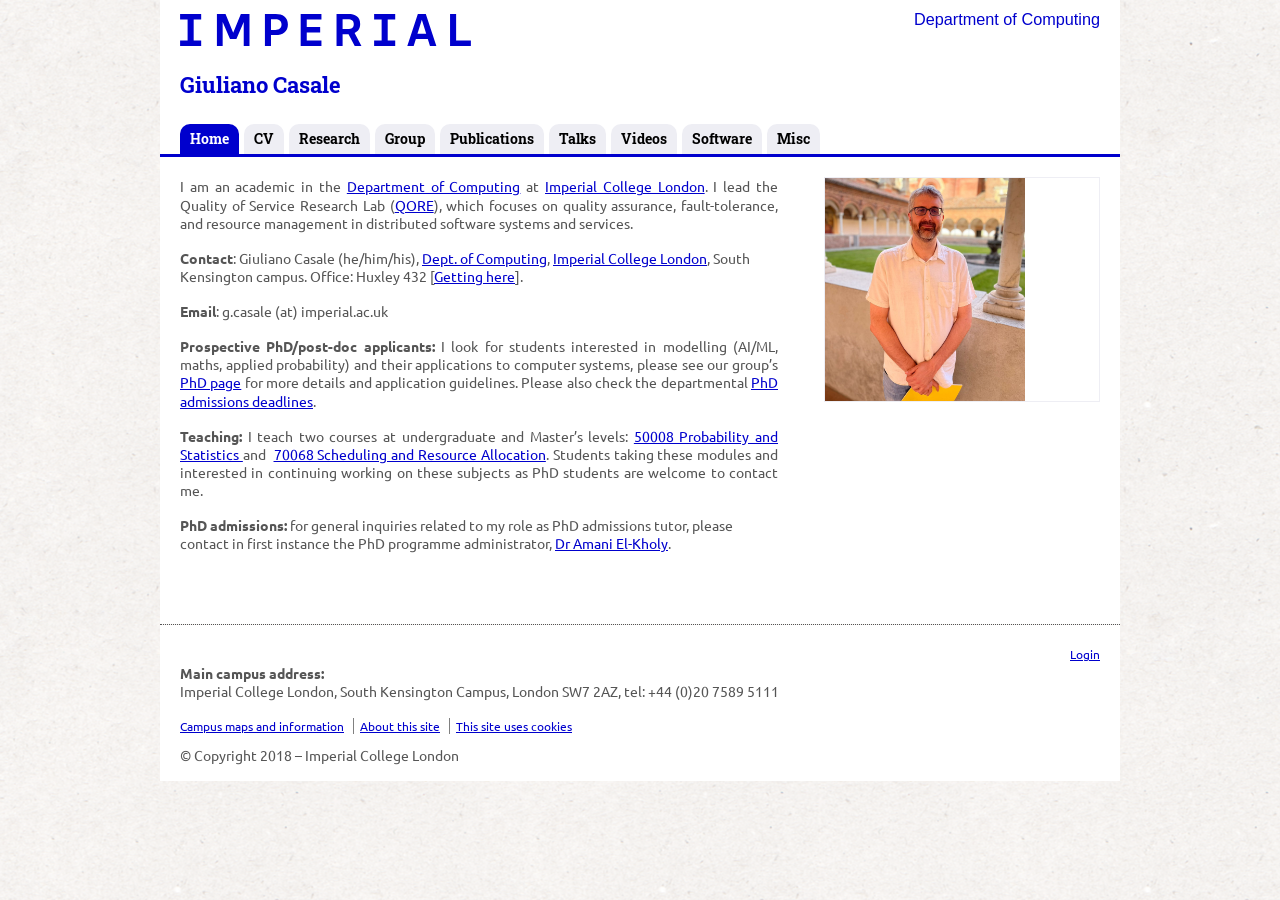
==== index.html @ da38966c "docs: match theme font on PFQN page, unlink from homepage" ====
<!--[if HTML5]><![endif]-->
<!doctype html>
<!--[if lt IE 7]><html lang="en-US" class="no-js lt-ie9 lt-ie8 lt-ie7"> <![endif]-->
<!--[if (IE 7)&!(IEMobile)]><html lang="en-US" class="no-js lt-ie9 lt-ie8"><![endif]-->
<!--[if (IE 8)&!(IEMobile)]><html lang="en-US" class="no-js lt-ie9"><![endif]-->
<!--[if gt IE 8]><!--> <html lang="en-US" class="no-js"><!--<![endif]-->
	<head>
		<meta charset="utf-8">
		<!-- Google Chrome Frame for IE -->
		<!--[if !HTML5]>
		<meta http-equiv="X-UA-Compatible" content="IE=edge,chrome=1">
		<![endif]-->
		<title>Giuliano Casale | </title>
		<!-- mobile meta (hooray!) -->
		<meta name="HandheldFriendly" content="True">
		<meta name="MobileOptimized" content="320">
		<meta name="viewport" content="width=device-width, initial-scale=1.0"/>

		<!-- icons & favicons (for more: http://www.jonathantneal.com/blog/understand-the-favicon/) -->
		<link rel="apple-touch-icon" href="wp-content/themes/ic-doc-default/library/images/apple-icon-touch.png">
		<link rel="icon" href="wp-content/themes/ic-doc-default/favicon.png">
		<!--[if IE]>
			<link rel="shortcut icon" href="wp-content/themes/ic-doc-default/favicon.ico">
		<![endif]-->
		<!-- or, set /favicon.ico for IE10 win -->
		<meta name="msapplication-TileColor" content="#f01d4f">
		<meta name="msapplication-TileImage" content="wp-content/themes/ic-doc-default/library/images/win8-tile-icon.png">

		<!-- 04-DEC-2013 - ldk - changed http reference to https to remove insecure content warning for https sites -->
		<link href='https://fonts.googleapis.com/css?family=Ubuntu:400,700%7cRoboto+Slab:400,700' rel='stylesheet' type='text/css'>
		<!-- wordpress head functions -->
		<meta name='robots' content='max-image-preview:large' />
	<style>img:is([sizes="auto" i], [sizes^="auto," i]) { contain-intrinsic-size: 3000px 1500px }</style>
	<script type="text/javascript">
/* <![CDATA[ */
window._wpemojiSettings = {"baseUrl":"https:\/\/s.w.org\/images\/core\/emoji\/16.0.1\/72x72\/","ext":".png","svgUrl":"https:\/\/s.w.org\/images\/core\/emoji\/16.0.1\/svg\/","svgExt":".svg","source":{"concatemoji":"https:\/\/wp.doc.ic.ac.uk\/gcasale\/wp-includes\/js\/wp-emoji-release.min.js"}};
/*! This file is auto-generated */
!function(s,n){var o,i,e;function c(e){try{var t={supportTests:e,timestamp:(new Date).valueOf()};sessionStorage.setItem(o,JSON.stringify(t))}catch(e){}}function p(e,t,n){e.clearRect(0,0,e.canvas.width,e.canvas.height),e.fillText(t,0,0);var t=new Uint32Array(e.getImageData(0,0,e.canvas.width,e.canvas.height).data),a=(e.clearRect(0,0,e.canvas.width,e.canvas.height),e.fillText(n,0,0),new Uint32Array(e.getImageData(0,0,e.canvas.width,e.canvas.height).data));return t.every(function(e,t){return e===a[t]})}function u(e,t){e.clearRect(0,0,e.canvas.width,e.canvas.height),e.fillText(t,0,0);for(var n=e.getImageData(16,16,1,1),a=0;a<n.data.length;a++)if(0!==n.data[a])return!1;return!0}function f(e,t,n,a){switch(t){case"flag":return n(e,"\ud83c\udff3\ufe0f\u200d\u26a7\ufe0f","\ud83c\udff3\ufe0f\u200b\u26a7\ufe0f")?!1:!n(e,"\ud83c\udde8\ud83c\uddf6","\ud83c\udde8\u200b\ud83c\uddf6")&&!n(e,"\ud83c\udff4\udb40\udc67\udb40\udc62\udb40\udc65\udb40\udc6e\udb40\udc67\udb40\udc7f","\ud83c\udff4\u200b\udb40\udc67\u200b\udb40\udc62\u200b\udb40\udc65\u200b\udb40\udc6e\u200b\udb40\udc67\u200b\udb40\udc7f");case"emoji":return!a(e,"\ud83e\udedf")}return!1}function g(e,t,n,a){var r="undefined"!=typeof WorkerGlobalScope&&self instanceof WorkerGlobalScope?new OffscreenCanvas(300,150):s.createElement("canvas"),o=r.getContext("2d",{willReadFrequently:!0}),i=(o.textBaseline="top",o.font="600 32px Arial",{});return e.forEach(function(e){i[e]=t(o,e,n,a)}),i}function t(e){var t=s.createElement("script");t.src=e,t.defer=!0,s.head.appendChild(t)}"undefined"!=typeof Promise&&(o="wpEmojiSettingsSupports",i=["flag","emoji"],n.supports={everything:!0,everythingExceptFlag:!0},e=new Promise(function(e){s.addEventListener("DOMContentLoaded",e,{once:!0})}),new Promise(function(t){var n=function(){try{var e=JSON.parse(sessionStorage.getItem(o));if("object"==typeof e&&"number"==typeof e.timestamp&&(new Date).valueOf()<e.timestamp+604800&&"object"==typeof e.supportTests)return e.supportTests}catch(e){}return null}();if(!n){if("undefined"!=typeof Worker&&"undefined"!=typeof OffscreenCanvas&&"undefined"!=typeof URL&&URL.createObjectURL&&"undefined"!=typeof Blob)try{var e="postMessage("+g.toString()+"("+[JSON.stringify(i),f.toString(),p.toString(),u.toString()].join(",")+"));",a=new Blob([e],{type:"text/javascript"}),r=new Worker(URL.createObjectURL(a),{name:"wpTestEmojiSupports"});return void(r.onmessage=function(e){c(n=e.data),r.terminate(),t(n)})}catch(e){}c(n=g(i,f,p,u))}t(n)}).then(function(e){for(var t in e)n.supports[t]=e[t],n.supports.everything=n.supports.everything&&n.supports[t],"flag"!==t&&(n.supports.everythingExceptFlag=n.supports.everythingExceptFlag&&n.supports[t]);n.supports.everythingExceptFlag=n.supports.everythingExceptFlag&&!n.supports.flag,n.DOMReady=!1,n.readyCallback=function(){n.DOMReady=!0}}).then(function(){return e}).then(function(){var e;n.supports.everything||(n.readyCallback(),(e=n.source||{}).concatemoji?t(e.concatemoji):e.wpemoji&&e.twemoji&&(t(e.twemoji),t(e.wpemoji)))}))}((window,document),window._wpemojiSettings);
/* ]]> */
</script>
<link rel='stylesheet' id='grid-columns-css' href='wp-content/plugins/grid-columns/css/columns.min.css' type='text/css' media='all' />
<style id='wp-emoji-styles-inline-css' type='text/css'>

	img.wp-smiley, img.emoji {
		display: inline !important;
		border: none !important;
		box-shadow: none !important;
		height: 1em !important;
		width: 1em !important;
		margin: 0 0.07em !important;
		vertical-align: -0.1em !important;
		background: none !important;
		padding: 0 !important;
	}
</style>
<link rel='stylesheet' id='wp-block-library-css' href='wp-includes/css/dist/block-library/style.min.css' type='text/css' media='all' />
<style id='classic-theme-styles-inline-css' type='text/css'>
/*! This file is auto-generated */
.wp-block-button__link{color:#fff;background-color:#32373c;border-radius:9999px;box-shadow:none;text-decoration:none;padding:calc(.667em + 2px) calc(1.333em + 2px);font-size:1.125em}.wp-block-file__button{background:#32373c;color:#fff;text-decoration:none}
</style>
<style id='global-styles-inline-css' type='text/css'>
:root{--wp--preset--aspect-ratio--square: 1;--wp--preset--aspect-ratio--4-3: 4/3;--wp--preset--aspect-ratio--3-4: 3/4;--wp--preset--aspect-ratio--3-2: 3/2;--wp--preset--aspect-ratio--2-3: 2/3;--wp--preset--aspect-ratio--16-9: 16/9;--wp--preset--aspect-ratio--9-16: 9/16;--wp--preset--color--black: #000000;--wp--preset--color--cyan-bluish-gray: #abb8c3;--wp--preset--color--white: #ffffff;--wp--preset--color--pale-pink: #f78da7;--wp--preset--color--vivid-red: #cf2e2e;--wp--preset--color--luminous-vivid-orange: #ff6900;--wp--preset--color--luminous-vivid-amber: #fcb900;--wp--preset--color--light-green-cyan: #7bdcb5;--wp--preset--color--vivid-green-cyan: #00d084;--wp--preset--color--pale-cyan-blue: #8ed1fc;--wp--preset--color--vivid-cyan-blue: #0693e3;--wp--preset--color--vivid-purple: #9b51e0;--wp--preset--gradient--vivid-cyan-blue-to-vivid-purple: linear-gradient(135deg,rgba(6,147,227,1) 0%,rgb(155,81,224) 100%);--wp--preset--gradient--light-green-cyan-to-vivid-green-cyan: linear-gradient(135deg,rgb(122,220,180) 0%,rgb(0,208,130) 100%);--wp--preset--gradient--luminous-vivid-amber-to-luminous-vivid-orange: linear-gradient(135deg,rgba(252,185,0,1) 0%,rgba(255,105,0,1) 100%);--wp--preset--gradient--luminous-vivid-orange-to-vivid-red: linear-gradient(135deg,rgba(255,105,0,1) 0%,rgb(207,46,46) 100%);--wp--preset--gradient--very-light-gray-to-cyan-bluish-gray: linear-gradient(135deg,rgb(238,238,238) 0%,rgb(169,184,195) 100%);--wp--preset--gradient--cool-to-warm-spectrum: linear-gradient(135deg,rgb(74,234,220) 0%,rgb(151,120,209) 20%,rgb(207,42,186) 40%,rgb(238,44,130) 60%,rgb(251,105,98) 80%,rgb(254,248,76) 100%);--wp--preset--gradient--blush-light-purple: linear-gradient(135deg,rgb(255,206,236) 0%,rgb(152,150,240) 100%);--wp--preset--gradient--blush-bordeaux: linear-gradient(135deg,rgb(254,205,165) 0%,rgb(254,45,45) 50%,rgb(107,0,62) 100%);--wp--preset--gradient--luminous-dusk: linear-gradient(135deg,rgb(255,203,112) 0%,rgb(199,81,192) 50%,rgb(65,88,208) 100%);--wp--preset--gradient--pale-ocean: linear-gradient(135deg,rgb(255,245,203) 0%,rgb(182,227,212) 50%,rgb(51,167,181) 100%);--wp--preset--gradient--electric-grass: linear-gradient(135deg,rgb(202,248,128) 0%,rgb(113,206,126) 100%);--wp--preset--gradient--midnight: linear-gradient(135deg,rgb(2,3,129) 0%,rgb(40,116,252) 100%);--wp--preset--font-size--small: 13px;--wp--preset--font-size--medium: 20px;--wp--preset--font-size--large: 36px;--wp--preset--font-size--x-large: 42px;--wp--preset--spacing--20: 0.44rem;--wp--preset--spacing--30: 0.67rem;--wp--preset--spacing--40: 1rem;--wp--preset--spacing--50: 1.5rem;--wp--preset--spacing--60: 2.25rem;--wp--preset--spacing--70: 3.38rem;--wp--preset--spacing--80: 5.06rem;--wp--preset--shadow--natural: 6px 6px 9px rgba(0, 0, 0, 0.2);--wp--preset--shadow--deep: 12px 12px 50px rgba(0, 0, 0, 0.4);--wp--preset--shadow--sharp: 6px 6px 0px rgba(0, 0, 0, 0.2);--wp--preset--shadow--outlined: 6px 6px 0px -3px rgba(255, 255, 255, 1), 6px 6px rgba(0, 0, 0, 1);--wp--preset--shadow--crisp: 6px 6px 0px rgba(0, 0, 0, 1);}:where(.is-layout-flex){gap: 0.5em;}:where(.is-layout-grid){gap: 0.5em;}body .is-layout-flex{display: flex;}.is-layout-flex{flex-wrap: wrap;align-items: center;}.is-layout-flex > :is(*, div){margin: 0;}body .is-layout-grid{display: grid;}.is-layout-grid > :is(*, div){margin: 0;}:where(.wp-block-columns.is-layout-flex){gap: 2em;}:where(.wp-block-columns.is-layout-grid){gap: 2em;}:where(.wp-block-post-template.is-layout-flex){gap: 1.25em;}:where(.wp-block-post-template.is-layout-grid){gap: 1.25em;}.has-black-color{color: var(--wp--preset--color--black) !important;}.has-cyan-bluish-gray-color{color: var(--wp--preset--color--cyan-bluish-gray) !important;}.has-white-color{color: var(--wp--preset--color--white) !important;}.has-pale-pink-color{color: var(--wp--preset--color--pale-pink) !important;}.has-vivid-red-color{color: var(--wp--preset--color--vivid-red) !important;}.has-luminous-vivid-orange-color{color: var(--wp--preset--color--luminous-vivid-orange) !important;}.has-luminous-vivid-amber-color{color: var(--wp--preset--color--luminous-vivid-amber) !important;}.has-light-green-cyan-color{color: var(--wp--preset--color--light-green-cyan) !important;}.has-vivid-green-cyan-color{color: var(--wp--preset--color--vivid-green-cyan) !important;}.has-pale-cyan-blue-color{color: var(--wp--preset--color--pale-cyan-blue) !important;}.has-vivid-cyan-blue-color{color: var(--wp--preset--color--vivid-cyan-blue) !important;}.has-vivid-purple-color{color: var(--wp--preset--color--vivid-purple) !important;}.has-black-background-color{background-color: var(--wp--preset--color--black) !important;}.has-cyan-bluish-gray-background-color{background-color: var(--wp--preset--color--cyan-bluish-gray) !important;}.has-white-background-color{background-color: var(--wp--preset--color--white) !important;}.has-pale-pink-background-color{background-color: var(--wp--preset--color--pale-pink) !important;}.has-vivid-red-background-color{background-color: var(--wp--preset--color--vivid-red) !important;}.has-luminous-vivid-orange-background-color{background-color: var(--wp--preset--color--luminous-vivid-orange) !important;}.has-luminous-vivid-amber-background-color{background-color: var(--wp--preset--color--luminous-vivid-amber) !important;}.has-light-green-cyan-background-color{background-color: var(--wp--preset--color--light-green-cyan) !important;}.has-vivid-green-cyan-background-color{background-color: var(--wp--preset--color--vivid-green-cyan) !important;}.has-pale-cyan-blue-background-color{background-color: var(--wp--preset--color--pale-cyan-blue) !important;}.has-vivid-cyan-blue-background-color{background-color: var(--wp--preset--color--vivid-cyan-blue) !important;}.has-vivid-purple-background-color{background-color: var(--wp--preset--color--vivid-purple) !important;}.has-black-border-color{border-color: var(--wp--preset--color--black) !important;}.has-cyan-bluish-gray-border-color{border-color: var(--wp--preset--color--cyan-bluish-gray) !important;}.has-white-border-color{border-color: var(--wp--preset--color--white) !important;}.has-pale-pink-border-color{border-color: var(--wp--preset--color--pale-pink) !important;}.has-vivid-red-border-color{border-color: var(--wp--preset--color--vivid-red) !important;}.has-luminous-vivid-orange-border-color{border-color: var(--wp--preset--color--luminous-vivid-orange) !important;}.has-luminous-vivid-amber-border-color{border-color: var(--wp--preset--color--luminous-vivid-amber) !important;}.has-light-green-cyan-border-color{border-color: var(--wp--preset--color--light-green-cyan) !important;}.has-vivid-green-cyan-border-color{border-color: var(--wp--preset--color--vivid-green-cyan) !important;}.has-pale-cyan-blue-border-color{border-color: var(--wp--preset--color--pale-cyan-blue) !important;}.has-vivid-cyan-blue-border-color{border-color: var(--wp--preset--color--vivid-cyan-blue) !important;}.has-vivid-purple-border-color{border-color: var(--wp--preset--color--vivid-purple) !important;}.has-vivid-cyan-blue-to-vivid-purple-gradient-background{background: var(--wp--preset--gradient--vivid-cyan-blue-to-vivid-purple) !important;}.has-light-green-cyan-to-vivid-green-cyan-gradient-background{background: var(--wp--preset--gradient--light-green-cyan-to-vivid-green-cyan) !important;}.has-luminous-vivid-amber-to-luminous-vivid-orange-gradient-background{background: var(--wp--preset--gradient--luminous-vivid-amber-to-luminous-vivid-orange) !important;}.has-luminous-vivid-orange-to-vivid-red-gradient-background{background: var(--wp--preset--gradient--luminous-vivid-orange-to-vivid-red) !important;}.has-very-light-gray-to-cyan-bluish-gray-gradient-background{background: var(--wp--preset--gradient--very-light-gray-to-cyan-bluish-gray) !important;}.has-cool-to-warm-spectrum-gradient-background{background: var(--wp--preset--gradient--cool-to-warm-spectrum) !important;}.has-blush-light-purple-gradient-background{background: var(--wp--preset--gradient--blush-light-purple) !important;}.has-blush-bordeaux-gradient-background{background: var(--wp--preset--gradient--blush-bordeaux) !important;}.has-luminous-dusk-gradient-background{background: var(--wp--preset--gradient--luminous-dusk) !important;}.has-pale-ocean-gradient-background{background: var(--wp--preset--gradient--pale-ocean) !important;}.has-electric-grass-gradient-background{background: var(--wp--preset--gradient--electric-grass) !important;}.has-midnight-gradient-background{background: var(--wp--preset--gradient--midnight) !important;}.has-small-font-size{font-size: var(--wp--preset--font-size--small) !important;}.has-medium-font-size{font-size: var(--wp--preset--font-size--medium) !important;}.has-large-font-size{font-size: var(--wp--preset--font-size--large) !important;}.has-x-large-font-size{font-size: var(--wp--preset--font-size--x-large) !important;}
:where(.wp-block-post-template.is-layout-flex){gap: 1.25em;}:where(.wp-block-post-template.is-layout-grid){gap: 1.25em;}
:where(.wp-block-columns.is-layout-flex){gap: 2em;}:where(.wp-block-columns.is-layout-grid){gap: 2em;}
:root :where(.wp-block-pullquote){font-size: 1.5em;line-height: 1.6;}
</style>
<link rel='stylesheet' id='tablepress-default-css' href='wp-content/plugins/tablepress/css/build/default.css' type='text/css' media='all' />
<link rel='stylesheet' id='bones-normalize-css' href='wp-content/themes/ic-doc-default/library/css/normalize.css' type='text/css' media='all' />
<link rel='stylesheet' id='bones-stylesheet-css' href='wp-content/themes/ic-doc-default-simple/style.css' type='text/css' media='all' />
<link rel='stylesheet' id='bones-jscrollpane-css' href='wp-content/themes/ic-doc-default/library/css/jscrollpane.css' type='text/css' media='all' />
<link rel='stylesheet' id='bones-custom-css-css' href='wp-content/themes/ic-doc-default-simple/style-custom.css' type='text/css' media='all' />
<!--[if lt IE 9]>
<link rel='stylesheet' id='bones-ie-only-css' href='wp-content/themes/ic-doc-default-simple/ie.css' type='text/css' media='all' />
<![endif]-->
<script type="text/javascript" src="wp-content/themes/ic-doc-default/library/js/libs/modernizr.custom.min.js" id="bones-modernizr-js"></script>
<script type="text/javascript" src="wp-includes/js/jquery/jquery.min.js" id="jquery-core-js"></script>
<script type="text/javascript" src="wp-includes/js/jquery/jquery-migrate.min.js" id="jquery-migrate-js"></script>
<script type="text/javascript" src="wp-content/themes/ic-doc-default/library/js/libs/jscrollpane.min.js" id="bones-jscrollpane-js"></script>
<link rel="preconnect" href="https://fonts.googleapis.com">
	<link rel="preconnect" href="https://fonts.gstatic.com">
	<meta name="tec-api-version" content="v1"><meta name="tec-api-origin" content="index.html"><style id="egf-frontend-styles" type="text/css">
		p {font-size: 14px;line-height: 1.3;} h1 {} h2 {} h3 {} h4 {} h5 {} h6 {} 	</style>
			<!-- end of wordpress head -->

		<!-- drop Google Analytics Here -->
		<!-- end analytics -->

	</head>

	<body class="home wp-singular page-template-default page page-id-2 wp-theme-ic-doc-default wp-child-theme-ic-doc-default-simple show-nav tribe-no-js">

		<div id="container">
			
			<!-- OPEN HEADER -->
			<div id="header"> 
			
									<div class="wrap clearfix">
						<a href="https://www.imperial.ac.uk" ><img src="wp-content/themes/ic-doc-default/library/images/imperial-logo.svg" width="291" height="32" alt="Imperial" style="margin-top:14px;"/></a>
						<div style="float:right">

							<div><a class="departmentBanner" href="https://www.imperial.ac.uk/computing">Department of Computing</a></div>
													</div>
					</div>
				

				
				<div id="inner-header" class="wrap clearfix">

					

				
					<div id="sub-header">				
												 
						<div class="sitetitle"><a href="index.html" class="bannerTitle">Giuliano Casale</a><span>
						</span></div>
											</div>
				</div>
					
				<!-- Nav bar -->
				<nav role="navigation">
					<div class="nav menu clearfix"><ul id="menu-main" class="menu"><li id="nav-menu-item-1293" class="main-menu-item  menu-item-even menu-item-depth-0  menu-item menu-item-type-post_type menu-item-object-page menu-item-home current-menu-item page_item page-item-2 current_page_item"><a href="index.html" class="menu-link main-menu-link">Home</a></li>
<li id="nav-menu-item-2173" class="main-menu-item  menu-item-even menu-item-depth-0  menu-item menu-item-type-post_type menu-item-object-page"><a target="_blank" href="https://www.doc.ic.ac.uk/~gcasale/content/cvcasaleeng_ac.pdf#new_tab" class="menu-link main-menu-link">CV</a></li>
<li id="nav-menu-item-2668" class="main-menu-item  menu-item-even menu-item-depth-0  menu-item menu-item-type-post_type menu-item-object-page"><a href="https://imperial-qore.github.io/" class="menu-link main-menu-link">Research</a></li>
<li id="nav-menu-item-2756" class="main-menu-item  menu-item-even menu-item-depth-0  menu-item menu-item-type-post_type menu-item-object-page"><a href="https://imperial-qore.github.io/" class="menu-link main-menu-link">Group</a></li>
<li id="nav-menu-item-2275" class="main-menu-item  menu-item-even menu-item-depth-0  menu-item menu-item-type-post_type menu-item-object-page"><a target="_blank" href="http://dblp.uni-trier.de/pers/hd/c/Casale:Giuliano#new_tab" class="menu-link main-menu-link">Publications</a></li>
<li id="nav-menu-item-3147" class="main-menu-item  menu-item-even menu-item-depth-0  menu-item menu-item-type-post_type menu-item-object-page"><a href="recent-talks/index.html" class="menu-link main-menu-link">Talks</a></li>
<li id="nav-menu-item-2794" class="main-menu-item  menu-item-even menu-item-depth-0  menu-item menu-item-type-post_type menu-item-object-page"><a href="https://www.youtube.com/playlist?list=PLro4AfYyf7M5u4b8OX2OgLVAV9Yuwkt92" class="menu-link main-menu-link">Videos</a></li>
<li id="nav-menu-item-1296" class="main-menu-item  menu-item-even menu-item-depth-0  menu-item menu-item-type-post_type menu-item-object-page"><a href="https://github.com/imperial-qore/" class="menu-link main-menu-link">Software</a></li>
<li id="nav-menu-item-1596" class="main-menu-item  menu-item-even menu-item-depth-0  menu-item menu-item-type-post_type menu-item-object-page"><a href="fun-and-miscellanea/index.html" class="menu-link main-menu-link">Misc</a></li>
</ul></div>				</nav>					
			</div>
			<!-- CLOSE HEADER -->

			<div id="content">

				<div id="inner-container">
					
					<div id="inner-content" class="wrap clearfix">
						
						<div id="nav-widget" class="sidebar">
												</div>
						
						<div id="main" class="eightcol first clearfix" role="main">

														
														
							<article id="post-2" class="clearfix post-2 page type-page status-publish has-post-thumbnail hentry" role="article" itemscope itemtype="http://schema.org/BlogPosting">

								<section class="entry-content clearfix" itemprop="articleBody">
									<p style="text-align: justify">I am an academic in the <a href="https://www.doc.ic.ac.uk">Department of Computing</a> at <a href="http://www.ic.ac.uk">Imperial College London</a>. I lead the Quality of Service Research Lab (<a href="https://imperial-qore.github.io/">QORE</a>), which focuses on quality assurance, fault-tolerance, and resource management in distributed software systems and services.</p>
<p><strong>Contact</strong>: Giuliano Casale (he/him/his), <a href="https://www.doc.ic.ac.uk/">Dept. of Computing</a>, <a href="https://www.imperial.ac.uk/">Imperial College London</a>, South Kensington campus. Office: Huxley 432 [<a href="https://www.imperial.ac.uk/computing/about/getting-here/">Getting here</a>].</p>
<p><strong>Email</strong>: g.casale (at) imperial.ac.uk</p>
<p style="text-align: justify"><strong>Prospective PhD/post-doc applicants: </strong>I look for students interested in modelling (AI/ML, maths, applied probability) and their applications to computer systems, please see our group&#8217;s <a href="https://imperial-qore.github.io/join-us/">PhD page</a> for more details and application guidelines. Please also check the departmental <a href="https://www.imperial.ac.uk/computing/prospective-students/phd/">PhD admissions deadlines</a>.</p>
<p style="text-align: justify"><strong>Teaching:</strong> I teach two courses at undergraduate and Master&#8217;s levels: <a href="https://www.imperial.ac.uk/computing/current-students/courses/50008/">50008 Probability and Statistics </a>and  <a href="https://www.imperial.ac.uk/computing/current-students/courses/70068/">70068 Scheduling and Resource Allocation</a>. Students taking these modules and interested in continuing working on these subjects as PhD students are welcome to contact me.</p>
<p><strong>PhD admissions: </strong>for general inquiries related to my role as PhD admissions tutor, please contact in first instance the PhD programme administrator, <a href="mailto:a.o.el-kholy@imperial.ac.uk">Dr Amani El-Kholy</a>.</p>
								</section> <!-- end article section -->

							</article> <!-- end article -->
							
							
							
							<div id="toolbar">
								
	<ul id="actions">
		<li id="action-print"><a href="javascript:window.print();" class="print-link">Print</a></li>
		<li id="action-email"><a href="#">Email to a Friend</a></li>
<!-- 		<li id="action-report"><a href="#" class="reportOC">Report incorrect content</a></li> -->
	</ul>
			
									
	<div id="emailFriendForm" class="hidden">

		<h2>Email to a Friend</h2>
		<form method="post" action="//www.imperial.ac.uk/emailafriend.asp">					 
		
			<h3>Page URL:</h3>
			<p id="emailHref"></p>


			<fieldset>

				<div id="your-info">
					<h3>Your Information:</h3>

					<label for="yourName">Your Name</label>
					<input type="text" name="yourName" id="yourName" placeholder="Your Name" class="clearDefault">

					<label for="yourEmail">Your Email</label>
					<input type="text" name="yourEmail" id="yourEmail" class="emailAddress clearDefault" placeholder="Your Email Address">

				</div>
				<div id="friend-info">
					<h3>Friend’s Information:</h3>

					<label for="friendsName">Friend’s Name</label>
					<input type="text" name="friendsName" id="friendsName" class="clearDefault" placeholder="Friend’s Name">
					
					<label for="friendsEmail">Friend’s Email</label>
	  				<input type="text" name="friendsEmail" id="friendsEmail" class="emailAddress clearDefault" placeholder="Friend’s Email">
		
				</div>
				<div class="clear"><span>&nbsp;</span></div>

			</fieldset>
		
			<div class="form-actions">

				<a href="#" class="close">Close</a>&nbsp;&nbsp;<input type="image" src="wp-content/themes/ic-doc-default/library/images/submit_send_email.gif" alt="Send Email to Friend" name="emailFriendSubmit" id="emailFriendSubmit" class="submitButton">
					
</div> 
<input type="hidden" name="emailHref" value="emailHref">
		</form>

	</div>
	
<!-- 	<div id="report-wrap"><div id="overlay-window"><div class="OChead"><span>Report incorrect content</span><a href="#"><img border="0" src="https://www.imperial.ac.uk/icimages?p_imgid=23076" alt="Close" class="OCclose"></a></div><form method="get" action=""><fieldset><p>Name (optional)</p><input type="text" name="username"><p><br>Email address (optional)</p><input type="text" name="useremail"><p><br>Please give a brief description of the problem:</p><label for="Description"></label><textarea name="Description" id="reportContent"></textarea><div id="submitOutdatedContent" class="form-buttons"><input type="submit"></div></fieldset></form></div></div> -->
		
</div><!-- /#toolbar -->
							
														<article class="wide-widget">
															</article>
							
						</div> <!-- end #main -->

										<div id="sub-content" class="sidebar clearfix" role="complementary">
					<div id="block-18" class="widget widget_block"><figure class="wp-block-image size-full"><a href="wp-content/uploads/sites/9/2023/09/GC3crop.jpg"><img decoding="async" src="wp-content/uploads/sites/9/2023/09/GC3crop.jpg" alt="" class="wp-image-3062" width="200"></a></figure></div>				</div>
					</div> <!-- end #inner-content -->

				</div> <!-- end #inner-container -->

			</div> <!-- end #content -->



		

		<!-- OPEN FOOTER -->
		
		<div id="footer">
			<div id="inner-footer" class="wrap clearfix">
				
				
				<ul id="footer-actions">
					<li><a href="https://wp.doc.ic.ac.uk/gcasale/wp-login.php" >Login</a></li>		
				</ul>
				<div id="address">
					<p><strong>Main campus address:</strong><br />
Imperial College London, South Kensington Campus, London SW7 2AZ, tel: +44 (0)20 7589 5111</p>
				</div>
				<div id="footer-nav">
										<ul>
						<li><a href="https://www.imperial.ac.uk/campusinfo">Campus maps and information</a></li>
						<li><a href="https://www.imperial.ac.uk/about-the-site">About this site</a></li>
						<li><a href="https://www.imperial.ac.uk/about-the-site/use-of-cookies">This site uses cookies</a></li>
					</ul>					
								</div>
				<div id="copyright">
					<p>© Copyright 2018 – Imperial College London</p>
				</div>
				
			</div>
		</div>
		<!-- CLOSE FOOTER -->


		</div> <!-- end #container -->

		
		<!-- all js scripts are loaded in library/bones.php -->
		<script type="speculationrules">
{"prefetch":[{"source":"document","where":{"and":[{"href_matches":"\/gcasale\/*"},{"not":{"href_matches":["\/gcasale\/wp-*.php","\/gcasale\/wp-admin\/*","\/gcasale\/wp-content\/uploads\/sites\/9\/*","\/gcasale\/wp-content\/*","\/gcasale\/wp-content\/plugins\/*","\/gcasale\/wp-content\/themes\/ic-doc-default-simple\/*","\/gcasale\/wp-content\/themes\/ic-doc-default\/*","\/gcasale\/*\\?(.+)"]}},{"not":{"selector_matches":"a[rel~=\"nofollow\"]"}},{"not":{"selector_matches":".no-prefetch, .no-prefetch a"}}]},"eagerness":"conservative"}]}
</script>
		<script>
		( function ( body ) {
			'use strict';
			body.className = body.className.replace( /\btribe-no-js\b/, 'tribe-js' );
		} )( document.body );
		</script>
		
<script type="text/javascript">
	jQuery(document).ready(function($) {		
		if($(window).width()>480){
			
					
			if($('.widget_all-projects .widget-wrap').height() > 350){
				$('.widget_all-projects .widget-wrap').css({'height':'350px'});			
				$('.widget_all-projects .widget-wrap').jScrollPane({
					showArrows: true,
					verticalGutter: 10,
				});
			}
			
					
			if($('.widget_all-people .widget-wrap').height() > 200){
				$('.widget_all-people .widget-wrap').css({'height':'200px'});			
				$('.widget_all-people .widget-wrap').jScrollPane({
					showArrows: true,
					verticalGutter: 10,
				});
			}
			
					
			if($('.widget_related-projects .widget-wrap').height() > 200){
				$('.widget_related-projects .widget-wrap').css({'height':'200px'});			
				$('.widget_related-projects .widget-wrap').jScrollPane({
					showArrows: true,
					verticalGutter: 10,
				});
			}
			
					
			if($('.widget_related-grants .widget-wrap').height() > 200){
				$('.widget_related-grants .widget-wrap').css({'height':'200px'});			
				$('.widget_related-grants .widget-wrap').jScrollPane({
					showArrows: true,
					verticalGutter: 10,
				});
			}
			
					
			if($('.widget_related-publications .widget-wrap').height() > 200){
				$('.widget_related-publications .widget-wrap').css({'height':'200px'});			
				$('.widget_related-publications .widget-wrap').jScrollPane({
					showArrows: true,
					verticalGutter: 10,
				});
			}
			
					
			if($('.widget_related-people .widget-wrap').height() > 200){
				$('.widget_related-people .widget-wrap').css({'height':'200px'});			
				$('.widget_related-people .widget-wrap').jScrollPane({
					showArrows: true,
					verticalGutter: 10,
				});
			}
			
		}
	});	
</script>
<script> /* <![CDATA[ */var tribe_l10n_datatables = {"aria":{"sort_ascending":": activate to sort column ascending","sort_descending":": activate to sort column descending"},"length_menu":"Show _MENU_ entries","empty_table":"No data available in table","info":"Showing _START_ to _END_ of _TOTAL_ entries","info_empty":"Showing 0 to 0 of 0 entries","info_filtered":"(filtered from _MAX_ total entries)","zero_records":"No matching records found","search":"Search:","all_selected_text":"All items on this page were selected. ","select_all_link":"Select all pages","clear_selection":"Clear Selection.","pagination":{"all":"All","next":"Next","previous":"Previous"},"select":{"rows":{"0":"","_":": Selected %d rows","1":": Selected 1 row"}},"datepicker":{"dayNames":["Sunday","Monday","Tuesday","Wednesday","Thursday","Friday","Saturday"],"dayNamesShort":["Sun","Mon","Tue","Wed","Thu","Fri","Sat"],"dayNamesMin":["S","M","T","W","T","F","S"],"monthNames":["January","February","March","April","May","June","July","August","September","October","November","December"],"monthNamesShort":["January","February","March","April","May","June","July","August","September","October","November","December"],"monthNamesMin":["Jan","Feb","Mar","Apr","May","Jun","Jul","Aug","Sep","Oct","Nov","Dec"],"nextText":"Next","prevText":"Prev","currentText":"Today","closeText":"Done","today":"Today","clear":"Clear"}};/* ]]> */ </script><script type="text/javascript" src="wp-content/plugins/the-events-calendar/common/build/js/user-agent.js" id="tec-user-agent-js"></script>
<script type="text/javascript" src="wp-content/plugins/page-links-to/dist/new-tab.js" id="page-links-to-js"></script>
<script type="text/javascript" src="wp-content/themes/ic-doc-default-simple/library/js/scripts.js" id="bones-js-js"></script>

<!-- Default Statcounter code for Giuliano's Github Homepage
https://gcasale.github.io/ -->
<script type="text/javascript">
var sc_project=13335113;
var sc_invisible=1;
var sc_security="da8a69d8";
</script>
<script type="text/javascript"
src="https://www.statcounter.com/counter/counter.js"
async></script>
<noscript><div class="statcounter"><a title="Web Analytics"
href="https://statcounter.com/" target="_blank"><img
class="statcounter"
src="https://c.statcounter.com/13335113/0/da8a69d8/1/"
alt="Web Analytics"
referrerPolicy="no-referrer-when-downgrade"></a></div></noscript>
<!-- End of Statcounter Code -->

	</body>

</html> <!-- end page. what a ride! -->
---- wp-content/plugins/grid-columns/css/columns.min.css ----
.column-grid{clear:both}.column-grid:after{content:".";display:block;height:0;clear:both;visibility:hidden}.column-grid .column{float:left;margin-right:5%;margin-left:0}.column-grid .column-first{margin-left:0}.column-grid .column-last{float:right;margin-right:0;margin-left:0}.column-grid br,.column-grid p:empty{display:none}.column-grid .column br{display:block}.column-grid-2 .column-span-2{width:100%}.column-grid-2 .column-span-1{width:47.5%}.column-grid-2 .column-push-1{margin-left:52.5%}.column-grid-3 .column-span-3{width:100%}.column-grid-3 .column-span-2{width:65%}.column-grid-3 .column-span-1{width:30%}.column-grid-3 .column-push-2{margin-left:70%}.column-grid-3 .column-push-1{margin-left:35%}.column-grid-4 .column-span-4{width:100%}.column-grid-4 .column-span-3{width:73.75%}.column-grid-4 .column-span-2{width:47.5%}.column-grid-4 .column-span-1{width:21.25%}.column-grid-4 .column-push-3{margin-left:78.75%}.column-grid-4 .column-push-2{margin-left:52.5%}.column-grid-4 .column-push-1{margin-left:26.25%}.column-grid-5 .column-span-5{width:100%}.column-grid-5 .column-span-4{width:79%}.column-grid-5 .column-span-3{width:58%}.column-grid-5 .column-span-2{width:37%}.column-grid-5 .column-span-1{width:16%}.column-grid-5 .column-push-4{margin-left:84%}.column-grid-5 .column-push-3{margin-left:63%}.column-grid-5 .column-push-2{margin-left:42%}.column-grid-5 .column-push-1{margin-left:21%}.column-grid-12 .column-span-12{width:100%}.column-grid-12 .column-span-11{width:91.25%}.column-grid-12 .column-span-10{width:82.5%}.column-grid-12 .column-span-9 {width:73.75%}.column-grid-12 .column-span-8 {width:65%}.column-grid-12 .column-span-7 {width:56.25%}.column-grid-12 .column-span-6 {width:47.5%}.column-grid-12 .column-span-5 {width:38.75%}.column-grid-12 .column-span-4 {width:30%}.column-grid-12 .column-span-3 {width:21.25%}.column-grid-12 .column-span-2 {width:12.5%}.column-grid-12 .column-span-1 {width:3.75%}.column-grid-12 .column-push-11{margin-left:96.25%}.column-grid-12 .column-push-10{margin-left:87.5%}.column-grid-12 .column-push-9 {margin-left:78.75%}.column-grid-12 .column-push-8 {margin-left:69%}.column-grid-12 .column-push-7 {margin-left:61.25%}.column-grid-12 .column-push-6 {margin-left:52.5%}.column-grid-12 .column-push-5 {margin-left:43.75%}.column-grid-12 .column-push-4 {margin-left:35%}.column-grid-12 .column-push-3 {margin-left:26.25%}.column-grid-12 .column-push-2 {margin-left:17.5%}.column-grid-12 .column-push-1 {margin-left:8.75%}.rtl .column-grid .column{float:right;margin-left:5%;margin-right:0}.rtl .column-grid .column-first{margin-right:0}.rtl .column-grid .column-last{float:left;margin-right:0;margin-left:0}.rtl .column-grid-2 .column-push-1{margin-right:52.5%}.rtl .column-grid-3 .column-push-2{margin-right:70%}.rtl .column-grid-3 .column-push-1{margin-right:35%}.rtl .column-grid-4 .column-push-3{margin-right:78.75%}.rtl .column-grid-4 .column-push-2{margin-right:52.5%}.rtl .column-grid-4 .column-push-1{margin-right:26.25%}.rtl .column-grid-5 .column-push-4{margin-right:84%}.rtl .column-grid-5 .column-push-3{margin-right:63%}.rtl .column-grid-5 .column-push-2{margin-right:42%}.rtl .column-grid-5 .column-push-1{margin-right:21%}.rtl .column-grid-12 .column-push-11{margin-right:96.25%}.rtl .column-grid-12 .column-push-10{margin-right:87.5%}.rtl .column-grid-12 .column-push-9 {margin-right:78.75%}.rtl .column-grid-12 .column-push-8 {margin-right:69%}.rtl .column-grid-12 .column-push-7 {margin-right:61.25%}.rtl .column-grid-12 .column-push-6 {margin-right:52.5%}.rtl .column-grid-12 .column-push-5 {margin-right:43.75%}.rtl .column-grid-12 .column-push-4 {margin-right:35%}.rtl .column-grid-12 .column-push-3 {margin-right:26.25%}.rtl .column-grid-12 .column-push-2 {margin-right:17.5%}.rtl .column-grid-12 .column-push-1 {margin-right:8.75%}
---- wp-includes/css/dist/block-library/style.min.css ----
@charset "UTF-8";.wp-block-archives{box-sizing:border-box}.wp-block-archives-dropdown label{display:block}.wp-block-avatar{line-height:0}.wp-block-avatar,.wp-block-avatar img{box-sizing:border-box}.wp-block-avatar.aligncenter{text-align:center}.wp-block-audio{box-sizing:border-box}.wp-block-audio :where(figcaption){margin-bottom:1em;margin-top:.5em}.wp-block-audio audio{min-width:300px;width:100%}.wp-block-button__link{align-content:center;box-sizing:border-box;cursor:pointer;display:inline-block;height:100%;text-align:center;word-break:break-word}.wp-block-button__link.aligncenter{text-align:center}.wp-block-button__link.alignright{text-align:right}:where(.wp-block-button__link){border-radius:9999px;box-shadow:none;padding:calc(.667em + 2px) calc(1.333em + 2px);text-decoration:none}.wp-block-button[style*=text-decoration] .wp-block-button__link{text-decoration:inherit}.wp-block-buttons>.wp-block-button.has-custom-width{max-width:none}.wp-block-buttons>.wp-block-button.has-custom-width .wp-block-button__link{width:100%}.wp-block-buttons>.wp-block-button.has-custom-font-size .wp-block-button__link{font-size:inherit}.wp-block-buttons>.wp-block-button.wp-block-button__width-25{width:calc(25% - var(--wp--style--block-gap, .5em)*.75)}.wp-block-buttons>.wp-block-button.wp-block-button__width-50{width:calc(50% - var(--wp--style--block-gap, .5em)*.5)}.wp-block-buttons>.wp-block-button.wp-block-button__width-75{width:calc(75% - var(--wp--style--block-gap, .5em)*.25)}.wp-block-buttons>.wp-block-button.wp-block-button__width-100{flex-basis:100%;width:100%}.wp-block-buttons.is-vertical>.wp-block-button.wp-block-button__width-25{width:25%}.wp-block-buttons.is-vertical>.wp-block-button.wp-block-button__width-50{width:50%}.wp-block-buttons.is-vertical>.wp-block-button.wp-block-button__width-75{width:75%}.wp-block-button.is-style-squared,.wp-block-button__link.wp-block-button.is-style-squared{border-radius:0}.wp-block-button.no-border-radius,.wp-block-button__link.no-border-radius{border-radius:0!important}:root :where(.wp-block-button .wp-block-button__link.is-style-outline),:root :where(.wp-block-button.is-style-outline>.wp-block-button__link){border:2px solid;padding:.667em 1.333em}:root :where(.wp-block-button .wp-block-button__link.is-style-outline:not(.has-text-color)),:root :where(.wp-block-button.is-style-outline>.wp-block-button__link:not(.has-text-color)){color:currentColor}:root :where(.wp-block-button .wp-block-button__link.is-style-outline:not(.has-background)),:root :where(.wp-block-button.is-style-outline>.wp-block-button__link:not(.has-background)){background-color:initial;background-image:none}.wp-block-buttons{box-sizing:border-box}.wp-block-buttons.is-vertical{flex-direction:column}.wp-block-buttons.is-vertical>.wp-block-button:last-child{margin-bottom:0}.wp-block-buttons>.wp-block-button{display:inline-block;margin:0}.wp-block-buttons.is-content-justification-left{justify-content:flex-start}.wp-block-buttons.is-content-justification-left.is-vertical{align-items:flex-start}.wp-block-buttons.is-content-justification-center{justify-content:center}.wp-block-buttons.is-content-justification-center.is-vertical{align-items:center}.wp-block-buttons.is-content-justification-right{justify-content:flex-end}.wp-block-buttons.is-content-justification-right.is-vertical{align-items:flex-end}.wp-block-buttons.is-content-justification-space-between{justify-content:space-between}.wp-block-buttons.aligncenter{text-align:center}.wp-block-buttons:not(.is-content-justification-space-between,.is-content-justification-right,.is-content-justification-left,.is-content-justification-center) .wp-block-button.aligncenter{margin-left:auto;margin-right:auto;width:100%}.wp-block-buttons[style*=text-decoration] .wp-block-button,.wp-block-buttons[style*=text-decoration] .wp-block-button__link{text-decoration:inherit}.wp-block-buttons.has-custom-font-size .wp-block-button__link{font-size:inherit}.wp-block-buttons .wp-block-button__link{width:100%}.wp-block-button.aligncenter,.wp-block-calendar{text-align:center}.wp-block-calendar td,.wp-block-calendar th{border:1px solid;padding:.25em}.wp-block-calendar th{font-weight:400}.wp-block-calendar caption{background-color:inherit}.wp-block-calendar table{border-collapse:collapse;width:100%}.wp-block-calendar table:where(:not(.has-text-color)){color:#40464d}.wp-block-calendar table:where(:not(.has-text-color)) td,.wp-block-calendar table:where(:not(.has-text-color)) th{border-color:#ddd}.wp-block-calendar table.has-background th{background-color:inherit}.wp-block-calendar table.has-text-color th{color:inherit}:where(.wp-block-calendar table:not(.has-background) th){background:#ddd}.wp-block-categories{box-sizing:border-box}.wp-block-categories.alignleft{margin-right:2em}.wp-block-categories.alignright{margin-left:2em}.wp-block-categories.wp-block-categories-dropdown.aligncenter{text-align:center}.wp-block-categories .wp-block-categories__label{display:block;width:100%}.wp-block-code{box-sizing:border-box}.wp-block-code code{
  /*!rtl:begin:ignore*/direction:ltr;display:block;font-family:inherit;overflow-wrap:break-word;text-align:initial;white-space:pre-wrap
  /*!rtl:end:ignore*/}.wp-block-columns{align-items:normal!important;box-sizing:border-box;display:flex;flex-wrap:wrap!important}@media (min-width:782px){.wp-block-columns{flex-wrap:nowrap!important}}.wp-block-columns.are-vertically-aligned-top{align-items:flex-start}.wp-block-columns.are-vertically-aligned-center{align-items:center}.wp-block-columns.are-vertically-aligned-bottom{align-items:flex-end}@media (max-width:781px){.wp-block-columns:not(.is-not-stacked-on-mobile)>.wp-block-column{flex-basis:100%!important}}@media (min-width:782px){.wp-block-columns:not(.is-not-stacked-on-mobile)>.wp-block-column{flex-basis:0;flex-grow:1}.wp-block-columns:not(.is-not-stacked-on-mobile)>.wp-block-column[style*=flex-basis]{flex-grow:0}}.wp-block-columns.is-not-stacked-on-mobile{flex-wrap:nowrap!important}.wp-block-columns.is-not-stacked-on-mobile>.wp-block-column{flex-basis:0;flex-grow:1}.wp-block-columns.is-not-stacked-on-mobile>.wp-block-column[style*=flex-basis]{flex-grow:0}:where(.wp-block-columns){margin-bottom:1.75em}:where(.wp-block-columns.has-background){padding:1.25em 2.375em}.wp-block-column{flex-grow:1;min-width:0;overflow-wrap:break-word;word-break:break-word}.wp-block-column.is-vertically-aligned-top{align-self:flex-start}.wp-block-column.is-vertically-aligned-center{align-self:center}.wp-block-column.is-vertically-aligned-bottom{align-self:flex-end}.wp-block-column.is-vertically-aligned-stretch{align-self:stretch}.wp-block-column.is-vertically-aligned-bottom,.wp-block-column.is-vertically-aligned-center,.wp-block-column.is-vertically-aligned-top{width:100%}.wp-block-post-comments{box-sizing:border-box}.wp-block-post-comments .alignleft{float:left}.wp-block-post-comments .alignright{float:right}.wp-block-post-comments .navigation:after{clear:both;content:"";display:table}.wp-block-post-comments .commentlist{clear:both;list-style:none;margin:0;padding:0}.wp-block-post-comments .commentlist .comment{min-height:2.25em;padding-left:3.25em}.wp-block-post-comments .commentlist .comment p{font-size:1em;line-height:1.8;margin:1em 0}.wp-block-post-comments .commentlist .children{list-style:none;margin:0;padding:0}.wp-block-post-comments .comment-author{line-height:1.5}.wp-block-post-comments .comment-author .avatar{border-radius:1.5em;display:block;float:left;height:2.5em;margin-right:.75em;margin-top:.5em;width:2.5em}.wp-block-post-comments .comment-author cite{font-style:normal}.wp-block-post-comments .comment-meta{font-size:.875em;line-height:1.5}.wp-block-post-comments .comment-meta b{font-weight:400}.wp-block-post-comments .comment-meta .comment-awaiting-moderation{display:block;margin-bottom:1em;margin-top:1em}.wp-block-post-comments .comment-body .commentmetadata{font-size:.875em}.wp-block-post-comments .comment-form-author label,.wp-block-post-comments .comment-form-comment label,.wp-block-post-comments .comment-form-email label,.wp-block-post-comments .comment-form-url label{display:block;margin-bottom:.25em}.wp-block-post-comments .comment-form input:not([type=submit]):not([type=checkbox]),.wp-block-post-comments .comment-form textarea{box-sizing:border-box;display:block;width:100%}.wp-block-post-comments .comment-form-cookies-consent{display:flex;gap:.25em}.wp-block-post-comments .comment-form-cookies-consent #wp-comment-cookies-consent{margin-top:.35em}.wp-block-post-comments .comment-reply-title{margin-bottom:0}.wp-block-post-comments .comment-reply-title :where(small){font-size:var(--wp--preset--font-size--medium,smaller);margin-left:.5em}.wp-block-post-comments .reply{font-size:.875em;margin-bottom:1.4em}.wp-block-post-comments input:not([type=submit]),.wp-block-post-comments textarea{border:1px solid #949494;font-family:inherit;font-size:1em}.wp-block-post-comments input:not([type=submit]):not([type=checkbox]),.wp-block-post-comments textarea{padding:calc(.667em + 2px)}:where(.wp-block-post-comments input[type=submit]){border:none}.wp-block-comments{box-sizing:border-box}.wp-block-comments-pagination>.wp-block-comments-pagination-next,.wp-block-comments-pagination>.wp-block-comments-pagination-numbers,.wp-block-comments-pagination>.wp-block-comments-pagination-previous{font-size:inherit;margin-bottom:.5em;margin-right:.5em}.wp-block-comments-pagination>.wp-block-comments-pagination-next:last-child,.wp-block-comments-pagination>.wp-block-comments-pagination-numbers:last-child,.wp-block-comments-pagination>.wp-block-comments-pagination-previous:last-child{margin-right:0}.wp-block-comments-pagination .wp-block-comments-pagination-previous-arrow{display:inline-block;margin-right:1ch}.wp-block-comments-pagination .wp-block-comments-pagination-previous-arrow:not(.is-arrow-chevron){transform:scaleX(1)}.wp-block-comments-pagination .wp-block-comments-pagination-next-arrow{display:inline-block;margin-left:1ch}.wp-block-comments-pagination .wp-block-comments-pagination-next-arrow:not(.is-arrow-chevron){transform:scaleX(1)}.wp-block-comments-pagination.aligncenter{justify-content:center}.wp-block-comment-template{box-sizing:border-box;list-style:none;margin-bottom:0;max-width:100%;padding:0}.wp-block-comment-template li{clear:both}.wp-block-comment-template ol{list-style:none;margin-bottom:0;max-width:100%;padding-left:2rem}.wp-block-comment-template.alignleft{float:left}.wp-block-comment-template.aligncenter{margin-left:auto;margin-right:auto;width:fit-content}.wp-block-comment-template.alignright{float:right}.wp-block-comment-date{box-sizing:border-box}.comment-awaiting-moderation{display:block;font-size:.875em;line-height:1.5}.wp-block-comment-author-name,.wp-block-comment-content,.wp-block-comment-edit-link,.wp-block-comment-reply-link{box-sizing:border-box}.wp-block-cover,.wp-block-cover-image{align-items:center;background-position:50%;box-sizing:border-box;display:flex;justify-content:center;min-height:430px;overflow:hidden;overflow:clip;padding:1em;position:relative}.wp-block-cover .has-background-dim:not([class*=-background-color]),.wp-block-cover-image .has-background-dim:not([class*=-background-color]),.wp-block-cover-image.has-background-dim:not([class*=-background-color]),.wp-block-cover.has-background-dim:not([class*=-background-color]){background-color:#000}.wp-block-cover .has-background-dim.has-background-gradient,.wp-block-cover-image .has-background-dim.has-background-gradient{background-color:initial}.wp-block-cover-image.has-background-dim:before,.wp-block-cover.has-background-dim:before{background-color:inherit;content:""}.wp-block-cover .wp-block-cover__background,.wp-block-cover .wp-block-cover__gradient-background,.wp-block-cover-image .wp-block-cover__background,.wp-block-cover-image .wp-block-cover__gradient-background,.wp-block-cover-image.has-background-dim:not(.has-background-gradient):before,.wp-block-cover.has-background-dim:not(.has-background-gradient):before{bottom:0;left:0;opacity:.5;position:absolute;right:0;top:0}.wp-block-cover-image.has-background-dim.has-background-dim-10 .wp-block-cover__background,.wp-block-cover-image.has-background-dim.has-background-dim-10 .wp-block-cover__gradient-background,.wp-block-cover-image.has-background-dim.has-background-dim-10:not(.has-background-gradient):before,.wp-block-cover.has-background-dim.has-background-dim-10 .wp-block-cover__background,.wp-block-cover.has-background-dim.has-background-dim-10 .wp-block-cover__gradient-background,.wp-block-cover.has-background-dim.has-background-dim-10:not(.has-background-gradient):before{opacity:.1}.wp-block-cover-image.has-background-dim.has-background-dim-20 .wp-block-cover__background,.wp-block-cover-image.has-background-dim.has-background-dim-20 .wp-block-cover__gradient-background,.wp-block-cover-image.has-background-dim.has-background-dim-20:not(.has-background-gradient):before,.wp-block-cover.has-background-dim.has-background-dim-20 .wp-block-cover__background,.wp-block-cover.has-background-dim.has-background-dim-20 .wp-block-cover__gradient-background,.wp-block-cover.has-background-dim.has-background-dim-20:not(.has-background-gradient):before{opacity:.2}.wp-block-cover-image.has-background-dim.has-background-dim-30 .wp-block-cover__background,.wp-block-cover-image.has-background-dim.has-background-dim-30 .wp-block-cover__gradient-background,.wp-block-cover-image.has-background-dim.has-background-dim-30:not(.has-background-gradient):before,.wp-block-cover.has-background-dim.has-background-dim-30 .wp-block-cover__background,.wp-block-cover.has-background-dim.has-background-dim-30 .wp-block-cover__gradient-background,.wp-block-cover.has-background-dim.has-background-dim-30:not(.has-background-gradient):before{opacity:.3}.wp-block-cover-image.has-background-dim.has-background-dim-40 .wp-block-cover__background,.wp-block-cover-image.has-background-dim.has-background-dim-40 .wp-block-cover__gradient-background,.wp-block-cover-image.has-background-dim.has-background-dim-40:not(.has-background-gradient):before,.wp-block-cover.has-background-dim.has-background-dim-40 .wp-block-cover__background,.wp-block-cover.has-background-dim.has-background-dim-40 .wp-block-cover__gradient-background,.wp-block-cover.has-background-dim.has-background-dim-40:not(.has-background-gradient):before{opacity:.4}.wp-block-cover-image.has-background-dim.has-background-dim-50 .wp-block-cover__background,.wp-block-cover-image.has-background-dim.has-background-dim-50 .wp-block-cover__gradient-background,.wp-block-cover-image.has-background-dim.has-background-dim-50:not(.has-background-gradient):before,.wp-block-cover.has-background-dim.has-background-dim-50 .wp-block-cover__background,.wp-block-cover.has-background-dim.has-background-dim-50 .wp-block-cover__gradient-background,.wp-block-cover.has-background-dim.has-background-dim-50:not(.has-background-gradient):before{opacity:.5}.wp-block-cover-image.has-background-dim.has-background-dim-60 .wp-block-cover__background,.wp-block-cover-image.has-background-dim.has-background-dim-60 .wp-block-cover__gradient-background,.wp-block-cover-image.has-background-dim.has-background-dim-60:not(.has-background-gradient):before,.wp-block-cover.has-background-dim.has-background-dim-60 .wp-block-cover__background,.wp-block-cover.has-background-dim.has-background-dim-60 .wp-block-cover__gradient-background,.wp-block-cover.has-background-dim.has-background-dim-60:not(.has-background-gradient):before{opacity:.6}.wp-block-cover-image.has-background-dim.has-background-dim-70 .wp-block-cover__background,.wp-block-cover-image.has-background-dim.has-background-dim-70 .wp-block-cover__gradient-background,.wp-block-cover-image.has-background-dim.has-background-dim-70:not(.has-background-gradient):before,.wp-block-cover.has-background-dim.has-background-dim-70 .wp-block-cover__background,.wp-block-cover.has-background-dim.has-background-dim-70 .wp-block-cover__gradient-background,.wp-block-cover.has-background-dim.has-background-dim-70:not(.has-background-gradient):before{opacity:.7}.wp-block-cover-image.has-background-dim.has-background-dim-80 .wp-block-cover__background,.wp-block-cover-image.has-background-dim.has-background-dim-80 .wp-block-cover__gradient-background,.wp-block-cover-image.has-background-dim.has-background-dim-80:not(.has-background-gradient):before,.wp-block-cover.has-background-dim.has-background-dim-80 .wp-block-cover__background,.wp-block-cover.has-background-dim.has-background-dim-80 .wp-block-cover__gradient-background,.wp-block-cover.has-background-dim.has-background-dim-80:not(.has-background-gradient):before{opacity:.8}.wp-block-cover-image.has-background-dim.has-background-dim-90 .wp-block-cover__background,.wp-block-cover-image.has-background-dim.has-background-dim-90 .wp-block-cover__gradient-background,.wp-block-cover-image.has-background-dim.has-background-dim-90:not(.has-background-gradient):before,.wp-block-cover.has-background-dim.has-background-dim-90 .wp-block-cover__background,.wp-block-cover.has-background-dim.has-background-dim-90 .wp-block-cover__gradient-background,.wp-block-cover.has-background-dim.has-background-dim-90:not(.has-background-gradient):before{opacity:.9}.wp-block-cover-image.has-background-dim.has-background-dim-100 .wp-block-cover__background,.wp-block-cover-image.has-background-dim.has-background-dim-100 .wp-block-cover__gradient-background,.wp-block-cover-image.has-background-dim.has-background-dim-100:not(.has-background-gradient):before,.wp-block-cover.has-background-dim.has-background-dim-100 .wp-block-cover__background,.wp-block-cover.has-background-dim.has-background-dim-100 .wp-block-cover__gradient-background,.wp-block-cover.has-background-dim.has-background-dim-100:not(.has-background-gradient):before{opacity:1}.wp-block-cover .wp-block-cover__background.has-background-dim.has-background-dim-0,.wp-block-cover .wp-block-cover__gradient-background.has-background-dim.has-background-dim-0,.wp-block-cover-image .wp-block-cover__background.has-background-dim.has-background-dim-0,.wp-block-cover-image .wp-block-cover__gradient-background.has-background-dim.has-background-dim-0{opacity:0}.wp-block-cover .wp-block-cover__background.has-background-dim.has-background-dim-10,.wp-block-cover .wp-block-cover__gradient-background.has-background-dim.has-background-dim-10,.wp-block-cover-image .wp-block-cover__background.has-background-dim.has-background-dim-10,.wp-block-cover-image .wp-block-cover__gradient-background.has-background-dim.has-background-dim-10{opacity:.1}.wp-block-cover .wp-block-cover__background.has-background-dim.has-background-dim-20,.wp-block-cover .wp-block-cover__gradient-background.has-background-dim.has-background-dim-20,.wp-block-cover-image .wp-block-cover__background.has-background-dim.has-background-dim-20,.wp-block-cover-image .wp-block-cover__gradient-background.has-background-dim.has-background-dim-20{opacity:.2}.wp-block-cover .wp-block-cover__background.has-background-dim.has-background-dim-30,.wp-block-cover .wp-block-cover__gradient-background.has-background-dim.has-background-dim-30,.wp-block-cover-image .wp-block-cover__background.has-background-dim.has-background-dim-30,.wp-block-cover-image .wp-block-cover__gradient-background.has-background-dim.has-background-dim-30{opacity:.3}.wp-block-cover .wp-block-cover__background.has-background-dim.has-background-dim-40,.wp-block-cover .wp-block-cover__gradient-background.has-background-dim.has-background-dim-40,.wp-block-cover-image .wp-block-cover__background.has-background-dim.has-background-dim-40,.wp-block-cover-image .wp-block-cover__gradient-background.has-background-dim.has-background-dim-40{opacity:.4}.wp-block-cover .wp-block-cover__background.has-background-dim.has-background-dim-50,.wp-block-cover .wp-block-cover__gradient-background.has-background-dim.has-background-dim-50,.wp-block-cover-image .wp-block-cover__background.has-background-dim.has-background-dim-50,.wp-block-cover-image .wp-block-cover__gradient-background.has-background-dim.has-background-dim-50{opacity:.5}.wp-block-cover .wp-block-cover__background.has-background-dim.has-background-dim-60,.wp-block-cover .wp-block-cover__gradient-background.has-background-dim.has-background-dim-60,.wp-block-cover-image .wp-block-cover__background.has-background-dim.has-background-dim-60,.wp-block-cover-image .wp-block-cover__gradient-background.has-background-dim.has-background-dim-60{opacity:.6}.wp-block-cover .wp-block-cover__background.has-background-dim.has-background-dim-70,.wp-block-cover .wp-block-cover__gradient-background.has-background-dim.has-background-dim-70,.wp-block-cover-image .wp-block-cover__background.has-background-dim.has-background-dim-70,.wp-block-cover-image .wp-block-cover__gradient-background.has-background-dim.has-background-dim-70{opacity:.7}.wp-block-cover .wp-block-cover__background.has-background-dim.has-background-dim-80,.wp-block-cover .wp-block-cover__gradient-background.has-background-dim.has-background-dim-80,.wp-block-cover-image .wp-block-cover__background.has-background-dim.has-background-dim-80,.wp-block-cover-image .wp-block-cover__gradient-background.has-background-dim.has-background-dim-80{opacity:.8}.wp-block-cover .wp-block-cover__background.has-background-dim.has-background-dim-90,.wp-block-cover .wp-block-cover__gradient-background.has-background-dim.has-background-dim-90,.wp-block-cover-image .wp-block-cover__background.has-background-dim.has-background-dim-90,.wp-block-cover-image .wp-block-cover__gradient-background.has-background-dim.has-background-dim-90{opacity:.9}.wp-block-cover .wp-block-cover__background.has-background-dim.has-background-dim-100,.wp-block-cover .wp-block-cover__gradient-background.has-background-dim.has-background-dim-100,.wp-block-cover-image .wp-block-cover__background.has-background-dim.has-background-dim-100,.wp-block-cover-image .wp-block-cover__gradient-background.has-background-dim.has-background-dim-100{opacity:1}.wp-block-cover-image.alignleft,.wp-block-cover-image.alignright,.wp-block-cover.alignleft,.wp-block-cover.alignright{max-width:420px;width:100%}.wp-block-cover-image.aligncenter,.wp-block-cover-image.alignleft,.wp-block-cover-image.alignright,.wp-block-cover.aligncenter,.wp-block-cover.alignleft,.wp-block-cover.alignright{display:flex}.wp-block-cover .wp-block-cover__inner-container,.wp-block-cover-image .wp-block-cover__inner-container{color:inherit;position:relative;width:100%}.wp-block-cover-image.is-position-top-left,.wp-block-cover.is-position-top-left{align-items:flex-start;justify-content:flex-start}.wp-block-cover-image.is-position-top-center,.wp-block-cover.is-position-top-center{align-items:flex-start;justify-content:center}.wp-block-cover-image.is-position-top-right,.wp-block-cover.is-position-top-right{align-items:flex-start;justify-content:flex-end}.wp-block-cover-image.is-position-center-left,.wp-block-cover.is-position-center-left{align-items:center;justify-content:flex-start}.wp-block-cover-image.is-position-center-center,.wp-block-cover.is-position-center-center{align-items:center;justify-content:center}.wp-block-cover-image.is-position-center-right,.wp-block-cover.is-position-center-right{align-items:center;justify-content:flex-end}.wp-block-cover-image.is-position-bottom-left,.wp-block-cover.is-position-bottom-left{align-items:flex-end;justify-content:flex-start}.wp-block-cover-image.is-position-bottom-center,.wp-block-cover.is-position-bottom-center{align-items:flex-end;justify-content:center}.wp-block-cover-image.is-position-bottom-right,.wp-block-cover.is-position-bottom-right{align-items:flex-end;justify-content:flex-end}.wp-block-cover-image.has-custom-content-position.has-custom-content-position .wp-block-cover__inner-container,.wp-block-cover.has-custom-content-position.has-custom-content-position .wp-block-cover__inner-container{margin:0}.wp-block-cover-image.has-custom-content-position.has-custom-content-position.is-position-bottom-left .wp-block-cover__inner-container,.wp-block-cover-image.has-custom-content-position.has-custom-content-position.is-position-bottom-right .wp-block-cover__inner-container,.wp-block-cover-image.has-custom-content-position.has-custom-content-position.is-position-center-left .wp-block-cover__inner-container,.wp-block-cover-image.has-custom-content-position.has-custom-content-position.is-position-center-right .wp-block-cover__inner-container,.wp-block-cover-image.has-custom-content-position.has-custom-content-position.is-position-top-left .wp-block-cover__inner-container,.wp-block-cover-image.has-custom-content-position.has-custom-content-position.is-position-top-right .wp-block-cover__inner-container,.wp-block-cover.has-custom-content-position.has-custom-content-position.is-position-bottom-left .wp-block-cover__inner-container,.wp-block-cover.has-custom-content-position.has-custom-content-position.is-position-bottom-right .wp-block-cover__inner-container,.wp-block-cover.has-custom-content-position.has-custom-content-position.is-position-center-left .wp-block-cover__inner-container,.wp-block-cover.has-custom-content-position.has-custom-content-position.is-position-center-right .wp-block-cover__inner-container,.wp-block-cover.has-custom-content-position.has-custom-content-position.is-position-top-left .wp-block-cover__inner-container,.wp-block-cover.has-custom-content-position.has-custom-content-position.is-position-top-right .wp-block-cover__inner-container{margin:0;width:auto}.wp-block-cover .wp-block-cover__image-background,.wp-block-cover video.wp-block-cover__video-background,.wp-block-cover-image .wp-block-cover__image-background,.wp-block-cover-image video.wp-block-cover__video-background{border:none;bottom:0;box-shadow:none;height:100%;left:0;margin:0;max-height:none;max-width:none;object-fit:cover;outline:none;padding:0;position:absolute;right:0;top:0;width:100%}.wp-block-cover-image.has-parallax,.wp-block-cover.has-parallax,.wp-block-cover__image-background.has-parallax,video.wp-block-cover__video-background.has-parallax{background-attachment:fixed;background-repeat:no-repeat;background-size:cover}@supports (-webkit-touch-callout:inherit){.wp-block-cover-image.has-parallax,.wp-block-cover.has-parallax,.wp-block-cover__image-background.has-parallax,video.wp-block-cover__video-background.has-parallax{background-attachment:scroll}}@media (prefers-reduced-motion:reduce){.wp-block-cover-image.has-parallax,.wp-block-cover.has-parallax,.wp-block-cover__image-background.has-parallax,video.wp-block-cover__video-background.has-parallax{background-attachment:scroll}}.wp-block-cover-image.is-repeated,.wp-block-cover.is-repeated,.wp-block-cover__image-background.is-repeated,video.wp-block-cover__video-background.is-repeated{background-repeat:repeat;background-size:auto}.wp-block-cover-image-text,.wp-block-cover-image-text a,.wp-block-cover-image-text a:active,.wp-block-cover-image-text a:focus,.wp-block-cover-image-text a:hover,.wp-block-cover-text,.wp-block-cover-text a,.wp-block-cover-text a:active,.wp-block-cover-text a:focus,.wp-block-cover-text a:hover,section.wp-block-cover-image h2,section.wp-block-cover-image h2 a,section.wp-block-cover-image h2 a:active,section.wp-block-cover-image h2 a:focus,section.wp-block-cover-image h2 a:hover{color:#fff}.wp-block-cover-image .wp-block-cover.has-left-content{justify-content:flex-start}.wp-block-cover-image .wp-block-cover.has-right-content{justify-content:flex-end}.wp-block-cover-image.has-left-content .wp-block-cover-image-text,.wp-block-cover.has-left-content .wp-block-cover-text,section.wp-block-cover-image.has-left-content>h2{margin-left:0;text-align:left}.wp-block-cover-image.has-right-content .wp-block-cover-image-text,.wp-block-cover.has-right-content .wp-block-cover-text,section.wp-block-cover-image.has-right-content>h2{margin-right:0;text-align:right}.wp-block-cover .wp-block-cover-text,.wp-block-cover-image .wp-block-cover-image-text,section.wp-block-cover-image>h2{font-size:2em;line-height:1.25;margin-bottom:0;max-width:840px;padding:.44em;text-align:center;z-index:1}:where(.wp-block-cover-image:not(.has-text-color)),:where(.wp-block-cover:not(.has-text-color)){color:#fff}:where(.wp-block-cover-image.is-light:not(.has-text-color)),:where(.wp-block-cover.is-light:not(.has-text-color)){color:#000}:root :where(.wp-block-cover h1:not(.has-text-color)),:root :where(.wp-block-cover h2:not(.has-text-color)),:root :where(.wp-block-cover h3:not(.has-text-color)),:root :where(.wp-block-cover h4:not(.has-text-color)),:root :where(.wp-block-cover h5:not(.has-text-color)),:root :where(.wp-block-cover h6:not(.has-text-color)),:root :where(.wp-block-cover p:not(.has-text-color)){color:inherit}body:not(.editor-styles-wrapper) .wp-block-cover:not(.wp-block-cover:has(.wp-block-cover__background+.wp-block-cover__inner-container)) .wp-block-cover__image-background,body:not(.editor-styles-wrapper) .wp-block-cover:not(.wp-block-cover:has(.wp-block-cover__background+.wp-block-cover__inner-container)) .wp-block-cover__video-background{z-index:0}body:not(.editor-styles-wrapper) .wp-block-cover:not(.wp-block-cover:has(.wp-block-cover__background+.wp-block-cover__inner-container)) .wp-block-cover__background,body:not(.editor-styles-wrapper) .wp-block-cover:not(.wp-block-cover:has(.wp-block-cover__background+.wp-block-cover__inner-container)) .wp-block-cover__gradient-background,body:not(.editor-styles-wrapper) .wp-block-cover:not(.wp-block-cover:has(.wp-block-cover__background+.wp-block-cover__inner-container)) .wp-block-cover__inner-container,body:not(.editor-styles-wrapper) .wp-block-cover:not(.wp-block-cover:has(.wp-block-cover__background+.wp-block-cover__inner-container)).has-background-dim:not(.has-background-gradient):before{z-index:1}.has-modal-open body:not(.editor-styles-wrapper) .wp-block-cover:not(.wp-block-cover:has(.wp-block-cover__background+.wp-block-cover__inner-container)) .wp-block-cover__inner-container{z-index:auto}.wp-block-details{box-sizing:border-box}.wp-block-details summary{cursor:pointer}.wp-block-embed.alignleft,.wp-block-embed.alignright,.wp-block[data-align=left]>[data-type="core/embed"],.wp-block[data-align=right]>[data-type="core/embed"]{max-width:360px;width:100%}.wp-block-embed.alignleft .wp-block-embed__wrapper,.wp-block-embed.alignright .wp-block-embed__wrapper,.wp-block[data-align=left]>[data-type="core/embed"] .wp-block-embed__wrapper,.wp-block[data-align=right]>[data-type="core/embed"] .wp-block-embed__wrapper{min-width:280px}.wp-block-cover .wp-block-embed{min-height:240px;min-width:320px}.wp-block-embed{overflow-wrap:break-word}.wp-block-embed :where(figcaption){margin-bottom:1em;margin-top:.5em}.wp-block-embed iframe{max-width:100%}.wp-block-embed__wrapper{position:relative}.wp-embed-responsive .wp-has-aspect-ratio .wp-block-embed__wrapper:before{content:"";display:block;padding-top:50%}.wp-embed-responsive .wp-has-aspect-ratio iframe{bottom:0;height:100%;left:0;position:absolute;right:0;top:0;width:100%}.wp-embed-responsive .wp-embed-aspect-21-9 .wp-block-embed__wrapper:before{padding-top:42.85%}.wp-embed-responsive .wp-embed-aspect-18-9 .wp-block-embed__wrapper:before{padding-top:50%}.wp-embed-responsive .wp-embed-aspect-16-9 .wp-block-embed__wrapper:before{padding-top:56.25%}.wp-embed-responsive .wp-embed-aspect-4-3 .wp-block-embed__wrapper:before{padding-top:75%}.wp-embed-responsive .wp-embed-aspect-1-1 .wp-block-embed__wrapper:before{padding-top:100%}.wp-embed-responsive .wp-embed-aspect-9-16 .wp-block-embed__wrapper:before{padding-top:177.77%}.wp-embed-responsive .wp-embed-aspect-1-2 .wp-block-embed__wrapper:before{padding-top:200%}.wp-block-file{box-sizing:border-box}.wp-block-file:not(.wp-element-button){font-size:.8em}.wp-block-file.aligncenter{text-align:center}.wp-block-file.alignright{text-align:right}.wp-block-file *+.wp-block-file__button{margin-left:.75em}:where(.wp-block-file){margin-bottom:1.5em}.wp-block-file__embed{margin-bottom:1em}:where(.wp-block-file__button){border-radius:2em;display:inline-block;padding:.5em 1em}:where(.wp-block-file__button):is(a):active,:where(.wp-block-file__button):is(a):focus,:where(.wp-block-file__button):is(a):hover,:where(.wp-block-file__button):is(a):visited{box-shadow:none;color:#fff;opacity:.85;text-decoration:none}.wp-block-form-input__label{display:flex;flex-direction:column;gap:.25em;margin-bottom:.5em;width:100%}.wp-block-form-input__label.is-label-inline{align-items:center;flex-direction:row;gap:.5em}.wp-block-form-input__label.is-label-inline .wp-block-form-input__label-content{margin-bottom:.5em}.wp-block-form-input__label:has(input[type=checkbox]){flex-direction:row;width:fit-content}.wp-block-form-input__label:has(input[type=checkbox]) .wp-block-form-input__label-content{margin:0}.wp-block-form-input__label:has(.wp-block-form-input__label-content+input[type=checkbox]){flex-direction:row-reverse}.wp-block-form-input__label-content{width:fit-content}.wp-block-form-input__input{font-size:1em;margin-bottom:.5em;padding:0 .5em}.wp-block-form-input__input[type=date],.wp-block-form-input__input[type=datetime-local],.wp-block-form-input__input[type=datetime],.wp-block-form-input__input[type=email],.wp-block-form-input__input[type=month],.wp-block-form-input__input[type=number],.wp-block-form-input__input[type=password],.wp-block-form-input__input[type=search],.wp-block-form-input__input[type=tel],.wp-block-form-input__input[type=text],.wp-block-form-input__input[type=time],.wp-block-form-input__input[type=url],.wp-block-form-input__input[type=week]{border:1px solid;line-height:2;min-height:2em}textarea.wp-block-form-input__input{min-height:10em}.blocks-gallery-grid:not(.has-nested-images),.wp-block-gallery:not(.has-nested-images){display:flex;flex-wrap:wrap;list-style-type:none;margin:0;padding:0}.blocks-gallery-grid:not(.has-nested-images) .blocks-gallery-image,.blocks-gallery-grid:not(.has-nested-images) .blocks-gallery-item,.wp-block-gallery:not(.has-nested-images) .blocks-gallery-image,.wp-block-gallery:not(.has-nested-images) .blocks-gallery-item{display:flex;flex-direction:column;flex-grow:1;justify-content:center;margin:0 1em 1em 0;position:relative;width:calc(50% - 1em)}.blocks-gallery-grid:not(.has-nested-images) .blocks-gallery-image:nth-of-type(2n),.blocks-gallery-grid:not(.has-nested-images) .blocks-gallery-item:nth-of-type(2n),.wp-block-gallery:not(.has-nested-images) .blocks-gallery-image:nth-of-type(2n),.wp-block-gallery:not(.has-nested-images) .blocks-gallery-item:nth-of-type(2n){margin-right:0}.blocks-gallery-grid:not(.has-nested-images) .blocks-gallery-image figure,.blocks-gallery-grid:not(.has-nested-images) .blocks-gallery-item figure,.wp-block-gallery:not(.has-nested-images) .blocks-gallery-image figure,.wp-block-gallery:not(.has-nested-images) .blocks-gallery-item figure{align-items:flex-end;display:flex;height:100%;justify-content:flex-start;margin:0}.blocks-gallery-grid:not(.has-nested-images) .blocks-gallery-image img,.blocks-gallery-grid:not(.has-nested-images) .blocks-gallery-item img,.wp-block-gallery:not(.has-nested-images) .blocks-gallery-image img,.wp-block-gallery:not(.has-nested-images) .blocks-gallery-item img{display:block;height:auto;max-width:100%;width:auto}.blocks-gallery-grid:not(.has-nested-images) .blocks-gallery-image figcaption,.blocks-gallery-grid:not(.has-nested-images) .blocks-gallery-item figcaption,.wp-block-gallery:not(.has-nested-images) .blocks-gallery-image figcaption,.wp-block-gallery:not(.has-nested-images) .blocks-gallery-item figcaption{background:linear-gradient(0deg,#000000b3,#0000004d 70%,#0000);bottom:0;box-sizing:border-box;color:#fff;font-size:.8em;margin:0;max-height:100%;overflow:auto;padding:3em .77em .7em;position:absolute;text-align:center;width:100%;z-index:2}.blocks-gallery-grid:not(.has-nested-images) .blocks-gallery-image figcaption img,.blocks-gallery-grid:not(.has-nested-images) .blocks-gallery-item figcaption img,.wp-block-gallery:not(.has-nested-images) .blocks-gallery-image figcaption img,.wp-block-gallery:not(.has-nested-images) .blocks-gallery-item figcaption img{display:inline}.blocks-gallery-grid:not(.has-nested-images) figcaption,.wp-block-gallery:not(.has-nested-images) figcaption{flex-grow:1}.blocks-gallery-grid:not(.has-nested-images).is-cropped .blocks-gallery-image a,.blocks-gallery-grid:not(.has-nested-images).is-cropped .blocks-gallery-image img,.blocks-gallery-grid:not(.has-nested-images).is-cropped .blocks-gallery-item a,.blocks-gallery-grid:not(.has-nested-images).is-cropped .blocks-gallery-item img,.wp-block-gallery:not(.has-nested-images).is-cropped .blocks-gallery-image a,.wp-block-gallery:not(.has-nested-images).is-cropped .blocks-gallery-image img,.wp-block-gallery:not(.has-nested-images).is-cropped .blocks-gallery-item a,.wp-block-gallery:not(.has-nested-images).is-cropped .blocks-gallery-item img{flex:1;height:100%;object-fit:cover;width:100%}.blocks-gallery-grid:not(.has-nested-images).columns-1 .blocks-gallery-image,.blocks-gallery-grid:not(.has-nested-images).columns-1 .blocks-gallery-item,.wp-block-gallery:not(.has-nested-images).columns-1 .blocks-gallery-image,.wp-block-gallery:not(.has-nested-images).columns-1 .blocks-gallery-item{margin-right:0;width:100%}@media (min-width:600px){.blocks-gallery-grid:not(.has-nested-images).columns-3 .blocks-gallery-image,.blocks-gallery-grid:not(.has-nested-images).columns-3 .blocks-gallery-item,.wp-block-gallery:not(.has-nested-images).columns-3 .blocks-gallery-image,.wp-block-gallery:not(.has-nested-images).columns-3 .blocks-gallery-item{margin-right:1em;width:calc(33.33333% - .66667em)}.blocks-gallery-grid:not(.has-nested-images).columns-4 .blocks-gallery-image,.blocks-gallery-grid:not(.has-nested-images).columns-4 .blocks-gallery-item,.wp-block-gallery:not(.has-nested-images).columns-4 .blocks-gallery-image,.wp-block-gallery:not(.has-nested-images).columns-4 .blocks-gallery-item{margin-right:1em;width:calc(25% - .75em)}.blocks-gallery-grid:not(.has-nested-images).columns-5 .blocks-gallery-image,.blocks-gallery-grid:not(.has-nested-images).columns-5 .blocks-gallery-item,.wp-block-gallery:not(.has-nested-images).columns-5 .blocks-gallery-image,.wp-block-gallery:not(.has-nested-images).columns-5 .blocks-gallery-item{margin-right:1em;width:calc(20% - .8em)}.blocks-gallery-grid:not(.has-nested-images).columns-6 .blocks-gallery-image,.blocks-gallery-grid:not(.has-nested-images).columns-6 .blocks-gallery-item,.wp-block-gallery:not(.has-nested-images).columns-6 .blocks-gallery-image,.wp-block-gallery:not(.has-nested-images).columns-6 .blocks-gallery-item{margin-right:1em;width:calc(16.66667% - .83333em)}.blocks-gallery-grid:not(.has-nested-images).columns-7 .blocks-gallery-image,.blocks-gallery-grid:not(.has-nested-images).columns-7 .blocks-gallery-item,.wp-block-gallery:not(.has-nested-images).columns-7 .blocks-gallery-image,.wp-block-gallery:not(.has-nested-images).columns-7 .blocks-gallery-item{margin-right:1em;width:calc(14.28571% - .85714em)}.blocks-gallery-grid:not(.has-nested-images).columns-8 .blocks-gallery-image,.blocks-gallery-grid:not(.has-nested-images).columns-8 .blocks-gallery-item,.wp-block-gallery:not(.has-nested-images).columns-8 .blocks-gallery-image,.wp-block-gallery:not(.has-nested-images).columns-8 .blocks-gallery-item{margin-right:1em;width:calc(12.5% - .875em)}.blocks-gallery-grid:not(.has-nested-images).columns-1 .blocks-gallery-image:nth-of-type(1n),.blocks-gallery-grid:not(.has-nested-images).columns-1 .blocks-gallery-item:nth-of-type(1n),.blocks-gallery-grid:not(.has-nested-images).columns-2 .blocks-gallery-image:nth-of-type(2n),.blocks-gallery-grid:not(.has-nested-images).columns-2 .blocks-gallery-item:nth-of-type(2n),.blocks-gallery-grid:not(.has-nested-images).columns-3 .blocks-gallery-image:nth-of-type(3n),.blocks-gallery-grid:not(.has-nested-images).columns-3 .blocks-gallery-item:nth-of-type(3n),.blocks-gallery-grid:not(.has-nested-images).columns-4 .blocks-gallery-image:nth-of-type(4n),.blocks-gallery-grid:not(.has-nested-images).columns-4 .blocks-gallery-item:nth-of-type(4n),.blocks-gallery-grid:not(.has-nested-images).columns-5 .blocks-gallery-image:nth-of-type(5n),.blocks-gallery-grid:not(.has-nested-images).columns-5 .blocks-gallery-item:nth-of-type(5n),.blocks-gallery-grid:not(.has-nested-images).columns-6 .blocks-gallery-image:nth-of-type(6n),.blocks-gallery-grid:not(.has-nested-images).columns-6 .blocks-gallery-item:nth-of-type(6n),.blocks-gallery-grid:not(.has-nested-images).columns-7 .blocks-gallery-image:nth-of-type(7n),.blocks-gallery-grid:not(.has-nested-images).columns-7 .blocks-gallery-item:nth-of-type(7n),.blocks-gallery-grid:not(.has-nested-images).columns-8 .blocks-gallery-image:nth-of-type(8n),.blocks-gallery-grid:not(.has-nested-images).columns-8 .blocks-gallery-item:nth-of-type(8n),.wp-block-gallery:not(.has-nested-images).columns-1 .blocks-gallery-image:nth-of-type(1n),.wp-block-gallery:not(.has-nested-images).columns-1 .blocks-gallery-item:nth-of-type(1n),.wp-block-gallery:not(.has-nested-images).columns-2 .blocks-gallery-image:nth-of-type(2n),.wp-block-gallery:not(.has-nested-images).columns-2 .blocks-gallery-item:nth-of-type(2n),.wp-block-gallery:not(.has-nested-images).columns-3 .blocks-gallery-image:nth-of-type(3n),.wp-block-gallery:not(.has-nested-images).columns-3 .blocks-gallery-item:nth-of-type(3n),.wp-block-gallery:not(.has-nested-images).columns-4 .blocks-gallery-image:nth-of-type(4n),.wp-block-gallery:not(.has-nested-images).columns-4 .blocks-gallery-item:nth-of-type(4n),.wp-block-gallery:not(.has-nested-images).columns-5 .blocks-gallery-image:nth-of-type(5n),.wp-block-gallery:not(.has-nested-images).columns-5 .blocks-gallery-item:nth-of-type(5n),.wp-block-gallery:not(.has-nested-images).columns-6 .blocks-gallery-image:nth-of-type(6n),.wp-block-gallery:not(.has-nested-images).columns-6 .blocks-gallery-item:nth-of-type(6n),.wp-block-gallery:not(.has-nested-images).columns-7 .blocks-gallery-image:nth-of-type(7n),.wp-block-gallery:not(.has-nested-images).columns-7 .blocks-gallery-item:nth-of-type(7n),.wp-block-gallery:not(.has-nested-images).columns-8 .blocks-gallery-image:nth-of-type(8n),.wp-block-gallery:not(.has-nested-images).columns-8 .blocks-gallery-item:nth-of-type(8n){margin-right:0}}.blocks-gallery-grid:not(.has-nested-images) .blocks-gallery-image:last-child,.blocks-gallery-grid:not(.has-nested-images) .blocks-gallery-item:last-child,.wp-block-gallery:not(.has-nested-images) .blocks-gallery-image:last-child,.wp-block-gallery:not(.has-nested-images) .blocks-gallery-item:last-child{margin-right:0}.blocks-gallery-grid:not(.has-nested-images).alignleft,.blocks-gallery-grid:not(.has-nested-images).alignright,.wp-block-gallery:not(.has-nested-images).alignleft,.wp-block-gallery:not(.has-nested-images).alignright{max-width:420px;width:100%}.blocks-gallery-grid:not(.has-nested-images).aligncenter .blocks-gallery-item figure,.wp-block-gallery:not(.has-nested-images).aligncenter .blocks-gallery-item figure{justify-content:center}.wp-block-gallery:not(.is-cropped) .blocks-gallery-item{align-self:flex-start}figure.wp-block-gallery.has-nested-images{align-items:normal}.wp-block-gallery.has-nested-images figure.wp-block-image:not(#individual-image){margin:0;width:calc(50% - var(--wp--style--unstable-gallery-gap, 16px)/2)}.wp-block-gallery.has-nested-images figure.wp-block-image{box-sizing:border-box;display:flex;flex-direction:column;flex-grow:1;justify-content:center;max-width:100%;position:relative}.wp-block-gallery.has-nested-images figure.wp-block-image>a,.wp-block-gallery.has-nested-images figure.wp-block-image>div{flex-direction:column;flex-grow:1;margin:0}.wp-block-gallery.has-nested-images figure.wp-block-image img{display:block;height:auto;max-width:100%!important;width:auto}.wp-block-gallery.has-nested-images figure.wp-block-image figcaption,.wp-block-gallery.has-nested-images figure.wp-block-image:has(figcaption):before{bottom:0;left:0;max-height:100%;position:absolute;right:0}.wp-block-gallery.has-nested-images figure.wp-block-image:has(figcaption):before{-webkit-backdrop-filter:blur(3px);backdrop-filter:blur(3px);content:"";height:100%;-webkit-mask-image:linear-gradient(0deg,#000 20%,#0000);mask-image:linear-gradient(0deg,#000 20%,#0000);max-height:40%}.wp-block-gallery.has-nested-images figure.wp-block-image figcaption{background:linear-gradient(0deg,#0006,#0000);box-sizing:border-box;color:#fff;font-size:13px;margin:0;overflow:auto;padding:1em;scrollbar-color:#0000 #0000;scrollbar-gutter:stable both-edges;scrollbar-width:thin;text-align:center;text-shadow:0 0 1.5px #000;will-change:transform}.wp-block-gallery.has-nested-images figure.wp-block-image figcaption::-webkit-scrollbar{height:12px;width:12px}.wp-block-gallery.has-nested-images figure.wp-block-image figcaption::-webkit-scrollbar-track{background-color:initial}.wp-block-gallery.has-nested-images figure.wp-block-image figcaption::-webkit-scrollbar-thumb{background-clip:padding-box;background-color:initial;border:3px solid #0000;border-radius:8px}.wp-block-gallery.has-nested-images figure.wp-block-image figcaption:focus-within::-webkit-scrollbar-thumb,.wp-block-gallery.has-nested-images figure.wp-block-image figcaption:focus::-webkit-scrollbar-thumb,.wp-block-gallery.has-nested-images figure.wp-block-image figcaption:hover::-webkit-scrollbar-thumb{background-color:#fffc}.wp-block-gallery.has-nested-images figure.wp-block-image figcaption:focus,.wp-block-gallery.has-nested-images figure.wp-block-image figcaption:focus-within,.wp-block-gallery.has-nested-images figure.wp-block-image figcaption:hover{scrollbar-color:#fffc #0000}@media (hover:none){.wp-block-gallery.has-nested-images figure.wp-block-image figcaption{scrollbar-color:#fffc #0000}}.wp-block-gallery.has-nested-images figure.wp-block-image figcaption img{display:inline}.wp-block-gallery.has-nested-images figure.wp-block-image figcaption a{color:inherit}.wp-block-gallery.has-nested-images figure.wp-block-image.has-custom-border img{box-sizing:border-box}.wp-block-gallery.has-nested-images figure.wp-block-image.has-custom-border>a,.wp-block-gallery.has-nested-images figure.wp-block-image.has-custom-border>div,.wp-block-gallery.has-nested-images figure.wp-block-image.is-style-rounded>a,.wp-block-gallery.has-nested-images figure.wp-block-image.is-style-rounded>div{flex:1 1 auto}.wp-block-gallery.has-nested-images figure.wp-block-image.has-custom-border figcaption,.wp-block-gallery.has-nested-images figure.wp-block-image.is-style-rounded figcaption{background:none;color:inherit;flex:initial;margin:0;padding:10px 10px 9px;position:relative;text-shadow:none}.wp-block-gallery.has-nested-images figure.wp-block-image.has-custom-border:before,.wp-block-gallery.has-nested-images figure.wp-block-image.is-style-rounded:before{content:none}.wp-block-gallery.has-nested-images figcaption{flex-basis:100%;flex-grow:1;text-align:center}.wp-block-gallery.has-nested-images:not(.is-cropped) figure.wp-block-image:not(#individual-image){margin-bottom:auto;margin-top:0}.wp-block-gallery.has-nested-images.is-cropped figure.wp-block-image:not(#individual-image){align-self:inherit}.wp-block-gallery.has-nested-images.is-cropped figure.wp-block-image:not(#individual-image)>a,.wp-block-gallery.has-nested-images.is-cropped figure.wp-block-image:not(#individual-image)>div:not(.components-drop-zone){display:flex}.wp-block-gallery.has-nested-images.is-cropped figure.wp-block-image:not(#individual-image) a,.wp-block-gallery.has-nested-images.is-cropped figure.wp-block-image:not(#individual-image) img{flex:1 0 0%;height:100%;object-fit:cover;width:100%}.wp-block-gallery.has-nested-images.columns-1 figure.wp-block-image:not(#individual-image){width:100%}@media (min-width:600px){.wp-block-gallery.has-nested-images.columns-3 figure.wp-block-image:not(#individual-image){width:calc(33.33333% - var(--wp--style--unstable-gallery-gap, 16px)*.66667)}.wp-block-gallery.has-nested-images.columns-4 figure.wp-block-image:not(#individual-image){width:calc(25% - var(--wp--style--unstable-gallery-gap, 16px)*.75)}.wp-block-gallery.has-nested-images.columns-5 figure.wp-block-image:not(#individual-image){width:calc(20% - var(--wp--style--unstable-gallery-gap, 16px)*.8)}.wp-block-gallery.has-nested-images.columns-6 figure.wp-block-image:not(#individual-image){width:calc(16.66667% - var(--wp--style--unstable-gallery-gap, 16px)*.83333)}.wp-block-gallery.has-nested-images.columns-7 figure.wp-block-image:not(#individual-image){width:calc(14.28571% - var(--wp--style--unstable-gallery-gap, 16px)*.85714)}.wp-block-gallery.has-nested-images.columns-8 figure.wp-block-image:not(#individual-image){width:calc(12.5% - var(--wp--style--unstable-gallery-gap, 16px)*.875)}.wp-block-gallery.has-nested-images.columns-default figure.wp-block-image:not(#individual-image){width:calc(33.33% - var(--wp--style--unstable-gallery-gap, 16px)*.66667)}.wp-block-gallery.has-nested-images.columns-default figure.wp-block-image:not(#individual-image):first-child:nth-last-child(2),.wp-block-gallery.has-nested-images.columns-default figure.wp-block-image:not(#individual-image):first-child:nth-last-child(2)~figure.wp-block-image:not(#individual-image){width:calc(50% - var(--wp--style--unstable-gallery-gap, 16px)*.5)}.wp-block-gallery.has-nested-images.columns-default figure.wp-block-image:not(#individual-image):first-child:last-child{width:100%}}.wp-block-gallery.has-nested-images.alignleft,.wp-block-gallery.has-nested-images.alignright{max-width:420px;width:100%}.wp-block-gallery.has-nested-images.aligncenter{justify-content:center}.wp-block-group{box-sizing:border-box}:where(.wp-block-group.wp-block-group-is-layout-constrained){position:relative}h1.has-background,h2.has-background,h3.has-background,h4.has-background,h5.has-background,h6.has-background{padding:1.25em 2.375em}h1.has-text-align-left[style*=writing-mode]:where([style*=vertical-lr]),h1.has-text-align-right[style*=writing-mode]:where([style*=vertical-rl]),h2.has-text-align-left[style*=writing-mode]:where([style*=vertical-lr]),h2.has-text-align-right[style*=writing-mode]:where([style*=vertical-rl]),h3.has-text-align-left[style*=writing-mode]:where([style*=vertical-lr]),h3.has-text-align-right[style*=writing-mode]:where([style*=vertical-rl]),h4.has-text-align-left[style*=writing-mode]:where([style*=vertical-lr]),h4.has-text-align-right[style*=writing-mode]:where([style*=vertical-rl]),h5.has-text-align-left[style*=writing-mode]:where([style*=vertical-lr]),h5.has-text-align-right[style*=writing-mode]:where([style*=vertical-rl]),h6.has-text-align-left[style*=writing-mode]:where([style*=vertical-lr]),h6.has-text-align-right[style*=writing-mode]:where([style*=vertical-rl]){rotate:180deg}.wp-block-image>a,.wp-block-image>figure>a{display:inline-block}.wp-block-image img{box-sizing:border-box;height:auto;max-width:100%;vertical-align:bottom}@media not (prefers-reduced-motion){.wp-block-image img.hide{visibility:hidden}.wp-block-image img.show{animation:show-content-image .4s}}.wp-block-image[style*=border-radius] img,.wp-block-image[style*=border-radius]>a{border-radius:inherit}.wp-block-image.has-custom-border img{box-sizing:border-box}.wp-block-image.aligncenter{text-align:center}.wp-block-image.alignfull>a,.wp-block-image.alignwide>a{width:100%}.wp-block-image.alignfull img,.wp-block-image.alignwide img{height:auto;width:100%}.wp-block-image .aligncenter,.wp-block-image .alignleft,.wp-block-image .alignright,.wp-block-image.aligncenter,.wp-block-image.alignleft,.wp-block-image.alignright{display:table}.wp-block-image .aligncenter>figcaption,.wp-block-image .alignleft>figcaption,.wp-block-image .alignright>figcaption,.wp-block-image.aligncenter>figcaption,.wp-block-image.alignleft>figcaption,.wp-block-image.alignright>figcaption{caption-side:bottom;display:table-caption}.wp-block-image .alignleft{float:left;margin:.5em 1em .5em 0}.wp-block-image .alignright{float:right;margin:.5em 0 .5em 1em}.wp-block-image .aligncenter{margin-left:auto;margin-right:auto}.wp-block-image :where(figcaption){margin-bottom:1em;margin-top:.5em}.wp-block-image.is-style-circle-mask img{border-radius:9999px}@supports ((-webkit-mask-image:none) or (mask-image:none)) or (-webkit-mask-image:none){.wp-block-image.is-style-circle-mask img{border-radius:0;-webkit-mask-image:url('data:image/svg+xml;utf8,<svg viewBox="0 0 100 100" xmlns="http://www.w3.org/2000/svg"><circle cx="50" cy="50" r="50"/></svg>');mask-image:url('data:image/svg+xml;utf8,<svg viewBox="0 0 100 100" xmlns="http://www.w3.org/2000/svg"><circle cx="50" cy="50" r="50"/></svg>');mask-mode:alpha;-webkit-mask-position:center;mask-position:center;-webkit-mask-repeat:no-repeat;mask-repeat:no-repeat;-webkit-mask-size:contain;mask-size:contain}}:root :where(.wp-block-image.is-style-rounded img,.wp-block-image .is-style-rounded img){border-radius:9999px}.wp-block-image figure{margin:0}.wp-lightbox-container{display:flex;flex-direction:column;position:relative}.wp-lightbox-container img{cursor:zoom-in}.wp-lightbox-container img:hover+button{opacity:1}.wp-lightbox-container button{align-items:center;-webkit-backdrop-filter:blur(16px) saturate(180%);backdrop-filter:blur(16px) saturate(180%);background-color:#5a5a5a40;border:none;border-radius:4px;cursor:zoom-in;display:flex;height:20px;justify-content:center;opacity:0;padding:0;position:absolute;right:16px;text-align:center;top:16px;width:20px;z-index:100}@media not (prefers-reduced-motion){.wp-lightbox-container button{transition:opacity .2s ease}}.wp-lightbox-container button:focus-visible{outline:3px auto #5a5a5a40;outline:3px auto -webkit-focus-ring-color;outline-offset:3px}.wp-lightbox-container button:hover{cursor:pointer;opacity:1}.wp-lightbox-container button:focus{opacity:1}.wp-lightbox-container button:focus,.wp-lightbox-container button:hover,.wp-lightbox-container button:not(:hover):not(:active):not(.has-background){background-color:#5a5a5a40;border:none}.wp-lightbox-overlay{box-sizing:border-box;cursor:zoom-out;height:100vh;left:0;overflow:hidden;position:fixed;top:0;visibility:hidden;width:100%;z-index:100000}.wp-lightbox-overlay .close-button{align-items:center;cursor:pointer;display:flex;justify-content:center;min-height:40px;min-width:40px;padding:0;position:absolute;right:calc(env(safe-area-inset-right) + 16px);top:calc(env(safe-area-inset-top) + 16px);z-index:5000000}.wp-lightbox-overlay .close-button:focus,.wp-lightbox-overlay .close-button:hover,.wp-lightbox-overlay .close-button:not(:hover):not(:active):not(.has-background){background:none;border:none}.wp-lightbox-overlay .lightbox-image-container{height:var(--wp--lightbox-container-height);left:50%;overflow:hidden;position:absolute;top:50%;transform:translate(-50%,-50%);transform-origin:top left;width:var(--wp--lightbox-container-width);z-index:9999999999}.wp-lightbox-overlay .wp-block-image{align-items:center;box-sizing:border-box;display:flex;height:100%;justify-content:center;margin:0;position:relative;transform-origin:0 0;width:100%;z-index:3000000}.wp-lightbox-overlay .wp-block-image img{height:var(--wp--lightbox-image-height);min-height:var(--wp--lightbox-image-height);min-width:var(--wp--lightbox-image-width);width:var(--wp--lightbox-image-width)}.wp-lightbox-overlay .wp-block-image figcaption{display:none}.wp-lightbox-overlay button{background:none;border:none}.wp-lightbox-overlay .scrim{background-color:#fff;height:100%;opacity:.9;position:absolute;width:100%;z-index:2000000}.wp-lightbox-overlay.active{visibility:visible}@media not (prefers-reduced-motion){.wp-lightbox-overlay.active{animation:turn-on-visibility .25s both}.wp-lightbox-overlay.active img{animation:turn-on-visibility .35s both}.wp-lightbox-overlay.show-closing-animation:not(.active){animation:turn-off-visibility .35s both}.wp-lightbox-overlay.show-closing-animation:not(.active) img{animation:turn-off-visibility .25s both}.wp-lightbox-overlay.zoom.active{animation:none;opacity:1;visibility:visible}.wp-lightbox-overlay.zoom.active .lightbox-image-container{animation:lightbox-zoom-in .4s}.wp-lightbox-overlay.zoom.active .lightbox-image-container img{animation:none}.wp-lightbox-overlay.zoom.active .scrim{animation:turn-on-visibility .4s forwards}.wp-lightbox-overlay.zoom.show-closing-animation:not(.active){animation:none}.wp-lightbox-overlay.zoom.show-closing-animation:not(.active) .lightbox-image-container{animation:lightbox-zoom-out .4s}.wp-lightbox-overlay.zoom.show-closing-animation:not(.active) .lightbox-image-container img{animation:none}.wp-lightbox-overlay.zoom.show-closing-animation:not(.active) .scrim{animation:turn-off-visibility .4s forwards}}@keyframes show-content-image{0%{visibility:hidden}99%{visibility:hidden}to{visibility:visible}}@keyframes turn-on-visibility{0%{opacity:0}to{opacity:1}}@keyframes turn-off-visibility{0%{opacity:1;visibility:visible}99%{opacity:0;visibility:visible}to{opacity:0;visibility:hidden}}@keyframes lightbox-zoom-in{0%{transform:translate(calc((-100vw + var(--wp--lightbox-scrollbar-width))/2 + var(--wp--lightbox-initial-left-position)),calc(-50vh + var(--wp--lightbox-initial-top-position))) scale(var(--wp--lightbox-scale))}to{transform:translate(-50%,-50%) scale(1)}}@keyframes lightbox-zoom-out{0%{transform:translate(-50%,-50%) scale(1);visibility:visible}99%{visibility:visible}to{transform:translate(calc((-100vw + var(--wp--lightbox-scrollbar-width))/2 + var(--wp--lightbox-initial-left-position)),calc(-50vh + var(--wp--lightbox-initial-top-position))) scale(var(--wp--lightbox-scale));visibility:hidden}}ol.wp-block-latest-comments{box-sizing:border-box;margin-left:0}:where(.wp-block-latest-comments:not([style*=line-height] .wp-block-latest-comments__comment)){line-height:1.1}:where(.wp-block-latest-comments:not([style*=line-height] .wp-block-latest-comments__comment-excerpt p)){line-height:1.8}.has-dates :where(.wp-block-latest-comments:not([style*=line-height])),.has-excerpts :where(.wp-block-latest-comments:not([style*=line-height])){line-height:1.5}.wp-block-latest-comments .wp-block-latest-comments{padding-left:0}.wp-block-latest-comments__comment{list-style:none;margin-bottom:1em}.has-avatars .wp-block-latest-comments__comment{list-style:none;min-height:2.25em}.has-avatars .wp-block-latest-comments__comment .wp-block-latest-comments__comment-excerpt,.has-avatars .wp-block-latest-comments__comment .wp-block-latest-comments__comment-meta{margin-left:3.25em}.wp-block-latest-comments__comment-excerpt p{font-size:.875em;margin:.36em 0 1.4em}.wp-block-latest-comments__comment-date{display:block;font-size:.75em}.wp-block-latest-comments .avatar,.wp-block-latest-comments__comment-avatar{border-radius:1.5em;display:block;float:left;height:2.5em;margin-right:.75em;width:2.5em}.wp-block-latest-comments[class*=-font-size] a,.wp-block-latest-comments[style*=font-size] a{font-size:inherit}.wp-block-latest-posts{box-sizing:border-box}.wp-block-latest-posts.alignleft{margin-right:2em}.wp-block-latest-posts.alignright{margin-left:2em}.wp-block-latest-posts.wp-block-latest-posts__list{list-style:none}.wp-block-latest-posts.wp-block-latest-posts__list li{clear:both;overflow-wrap:break-word}.wp-block-latest-posts.is-grid{display:flex;flex-wrap:wrap}.wp-block-latest-posts.is-grid li{margin:0 1.25em 1.25em 0;width:100%}@media (min-width:600px){.wp-block-latest-posts.columns-2 li{width:calc(50% - .625em)}.wp-block-latest-posts.columns-2 li:nth-child(2n){margin-right:0}.wp-block-latest-posts.columns-3 li{width:calc(33.33333% - .83333em)}.wp-block-latest-posts.columns-3 li:nth-child(3n){margin-right:0}.wp-block-latest-posts.columns-4 li{width:calc(25% - .9375em)}.wp-block-latest-posts.columns-4 li:nth-child(4n){margin-right:0}.wp-block-latest-posts.columns-5 li{width:calc(20% - 1em)}.wp-block-latest-posts.columns-5 li:nth-child(5n){margin-right:0}.wp-block-latest-posts.columns-6 li{width:calc(16.66667% - 1.04167em)}.wp-block-latest-posts.columns-6 li:nth-child(6n){margin-right:0}}:root :where(.wp-block-latest-posts.is-grid){padding:0}:root :where(.wp-block-latest-posts.wp-block-latest-posts__list){padding-left:0}.wp-block-latest-posts__post-author,.wp-block-latest-posts__post-date{display:block;font-size:.8125em}.wp-block-latest-posts__post-excerpt,.wp-block-latest-posts__post-full-content{margin-bottom:1em;margin-top:.5em}.wp-block-latest-posts__featured-image a{display:inline-block}.wp-block-latest-posts__featured-image img{height:auto;max-width:100%;width:auto}.wp-block-latest-posts__featured-image.alignleft{float:left;margin-right:1em}.wp-block-latest-posts__featured-image.alignright{float:right;margin-left:1em}.wp-block-latest-posts__featured-image.aligncenter{margin-bottom:1em;text-align:center}ol,ul{box-sizing:border-box}:root :where(.wp-block-list.has-background){padding:1.25em 2.375em}.wp-block-loginout,.wp-block-media-text{box-sizing:border-box}.wp-block-media-text{
  /*!rtl:begin:ignore*/direction:ltr;
  /*!rtl:end:ignore*/display:grid;grid-template-columns:50% 1fr;grid-template-rows:auto}.wp-block-media-text.has-media-on-the-right{grid-template-columns:1fr 50%}.wp-block-media-text.is-vertically-aligned-top>.wp-block-media-text__content,.wp-block-media-text.is-vertically-aligned-top>.wp-block-media-text__media{align-self:start}.wp-block-media-text.is-vertically-aligned-center>.wp-block-media-text__content,.wp-block-media-text.is-vertically-aligned-center>.wp-block-media-text__media,.wp-block-media-text>.wp-block-media-text__content,.wp-block-media-text>.wp-block-media-text__media{align-self:center}.wp-block-media-text.is-vertically-aligned-bottom>.wp-block-media-text__content,.wp-block-media-text.is-vertically-aligned-bottom>.wp-block-media-text__media{align-self:end}.wp-block-media-text>.wp-block-media-text__media{
  /*!rtl:begin:ignore*/grid-column:1;grid-row:1;
  /*!rtl:end:ignore*/margin:0}.wp-block-media-text>.wp-block-media-text__content{direction:ltr;
  /*!rtl:begin:ignore*/grid-column:2;grid-row:1;
  /*!rtl:end:ignore*/padding:0 8%;word-break:break-word}.wp-block-media-text.has-media-on-the-right>.wp-block-media-text__media{
  /*!rtl:begin:ignore*/grid-column:2;grid-row:1
  /*!rtl:end:ignore*/}.wp-block-media-text.has-media-on-the-right>.wp-block-media-text__content{
  /*!rtl:begin:ignore*/grid-column:1;grid-row:1
  /*!rtl:end:ignore*/}.wp-block-media-text__media a{display:block}.wp-block-media-text__media img,.wp-block-media-text__media video{height:auto;max-width:unset;vertical-align:middle;width:100%}.wp-block-media-text.is-image-fill>.wp-block-media-text__media{background-size:cover;height:100%;min-height:250px}.wp-block-media-text.is-image-fill>.wp-block-media-text__media>a{display:block;height:100%}.wp-block-media-text.is-image-fill>.wp-block-media-text__media img{height:1px;margin:-1px;overflow:hidden;padding:0;position:absolute;width:1px;clip:rect(0,0,0,0);border:0}.wp-block-media-text.is-image-fill-element>.wp-block-media-text__media{height:100%;min-height:250px;position:relative}.wp-block-media-text.is-image-fill-element>.wp-block-media-text__media>a{display:block;height:100%}.wp-block-media-text.is-image-fill-element>.wp-block-media-text__media img{height:100%;object-fit:cover;position:absolute;width:100%}@media (max-width:600px){.wp-block-media-text.is-stacked-on-mobile{grid-template-columns:100%!important}.wp-block-media-text.is-stacked-on-mobile>.wp-block-media-text__media{grid-column:1;grid-row:1}.wp-block-media-text.is-stacked-on-mobile>.wp-block-media-text__content{grid-column:1;grid-row:2}}.wp-block-navigation{position:relative;--navigation-layout-justification-setting:flex-start;--navigation-layout-direction:row;--navigation-layout-wrap:wrap;--navigation-layout-justify:flex-start;--navigation-layout-align:center}.wp-block-navigation ul{margin-bottom:0;margin-left:0;margin-top:0;padding-left:0}.wp-block-navigation ul,.wp-block-navigation ul li{list-style:none;padding:0}.wp-block-navigation .wp-block-navigation-item{align-items:center;display:flex;position:relative}.wp-block-navigation .wp-block-navigation-item .wp-block-navigation__submenu-container:empty{display:none}.wp-block-navigation .wp-block-navigation-item__content{display:block}.wp-block-navigation .wp-block-navigation-item__content.wp-block-navigation-item__content{color:inherit}.wp-block-navigation.has-text-decoration-underline .wp-block-navigation-item__content,.wp-block-navigation.has-text-decoration-underline .wp-block-navigation-item__content:active,.wp-block-navigation.has-text-decoration-underline .wp-block-navigation-item__content:focus{text-decoration:underline}.wp-block-navigation.has-text-decoration-line-through .wp-block-navigation-item__content,.wp-block-navigation.has-text-decoration-line-through .wp-block-navigation-item__content:active,.wp-block-navigation.has-text-decoration-line-through .wp-block-navigation-item__content:focus{text-decoration:line-through}.wp-block-navigation :where(a),.wp-block-navigation :where(a:active),.wp-block-navigation :where(a:focus){text-decoration:none}.wp-block-navigation .wp-block-navigation__submenu-icon{align-self:center;background-color:inherit;border:none;color:currentColor;display:inline-block;font-size:inherit;height:.6em;line-height:0;margin-left:.25em;padding:0;width:.6em}.wp-block-navigation .wp-block-navigation__submenu-icon svg{display:inline-block;stroke:currentColor;height:inherit;margin-top:.075em;width:inherit}.wp-block-navigation.is-vertical{--navigation-layout-direction:column;--navigation-layout-justify:initial;--navigation-layout-align:flex-start}.wp-block-navigation.no-wrap{--navigation-layout-wrap:nowrap}.wp-block-navigation.items-justified-center{--navigation-layout-justification-setting:center;--navigation-layout-justify:center}.wp-block-navigation.items-justified-center.is-vertical{--navigation-layout-align:center}.wp-block-navigation.items-justified-right{--navigation-layout-justification-setting:flex-end;--navigation-layout-justify:flex-end}.wp-block-navigation.items-justified-right.is-vertical{--navigation-layout-align:flex-end}.wp-block-navigation.items-justified-space-between{--navigation-layout-justification-setting:space-between;--navigation-layout-justify:space-between}.wp-block-navigation .has-child .wp-block-navigation__submenu-container{align-items:normal;background-color:inherit;color:inherit;display:flex;flex-direction:column;height:0;left:-1px;opacity:0;overflow:hidden;position:absolute;top:100%;visibility:hidden;width:0;z-index:2}@media not (prefers-reduced-motion){.wp-block-navigation .has-child .wp-block-navigation__submenu-container{transition:opacity .1s linear}}.wp-block-navigation .has-child .wp-block-navigation__submenu-container>.wp-block-navigation-item>.wp-block-navigation-item__content{display:flex;flex-grow:1}.wp-block-navigation .has-child .wp-block-navigation__submenu-container>.wp-block-navigation-item>.wp-block-navigation-item__content .wp-block-navigation__submenu-icon{margin-left:auto;margin-right:0}.wp-block-navigation .has-child .wp-block-navigation__submenu-container .wp-block-navigation-item__content{margin:0}@media (min-width:782px){.wp-block-navigation .has-child .wp-block-navigation__submenu-container .wp-block-navigation__submenu-container{left:100%;top:-1px}.wp-block-navigation .has-child .wp-block-navigation__submenu-container .wp-block-navigation__submenu-container:before{background:#0000;content:"";display:block;height:100%;position:absolute;right:100%;width:.5em}.wp-block-navigation .has-child .wp-block-navigation__submenu-container .wp-block-navigation__submenu-icon{margin-right:.25em}.wp-block-navigation .has-child .wp-block-navigation__submenu-container .wp-block-navigation__submenu-icon svg{transform:rotate(-90deg)}}.wp-block-navigation .has-child .wp-block-navigation-submenu__toggle[aria-expanded=true]~.wp-block-navigation__submenu-container,.wp-block-navigation .has-child:not(.open-on-click):hover>.wp-block-navigation__submenu-container,.wp-block-navigation .has-child:not(.open-on-click):not(.open-on-hover-click):focus-within>.wp-block-navigation__submenu-container{height:auto;min-width:200px;opacity:1;overflow:visible;visibility:visible;width:auto}.wp-block-navigation.has-background .has-child .wp-block-navigation__submenu-container{left:0;top:100%}@media (min-width:782px){.wp-block-navigation.has-background .has-child .wp-block-navigation__submenu-container .wp-block-navigation__submenu-container{left:100%;top:0}}.wp-block-navigation-submenu{display:flex;position:relative}.wp-block-navigation-submenu .wp-block-navigation__submenu-icon svg{stroke:currentColor}button.wp-block-navigation-item__content{background-color:initial;border:none;color:currentColor;font-family:inherit;font-size:inherit;font-style:inherit;font-weight:inherit;letter-spacing:inherit;line-height:inherit;text-align:left;text-transform:inherit}.wp-block-navigation-submenu__toggle{cursor:pointer}.wp-block-navigation-item.open-on-click .wp-block-navigation-submenu__toggle{padding-left:0;padding-right:.85em}.wp-block-navigation-item.open-on-click .wp-block-navigation-submenu__toggle+.wp-block-navigation__submenu-icon{margin-left:-.6em;pointer-events:none}.wp-block-navigation-item.open-on-click button.wp-block-navigation-item__content:not(.wp-block-navigation-submenu__toggle){padding:0}.wp-block-navigation .wp-block-page-list,.wp-block-navigation__container,.wp-block-navigation__responsive-close,.wp-block-navigation__responsive-container,.wp-block-navigation__responsive-container-content,.wp-block-navigation__responsive-dialog{gap:inherit}:where(.wp-block-navigation.has-background .wp-block-navigation-item a:not(.wp-element-button)),:where(.wp-block-navigation.has-background .wp-block-navigation-submenu a:not(.wp-element-button)){padding:.5em 1em}:where(.wp-block-navigation .wp-block-navigation__submenu-container .wp-block-navigation-item a:not(.wp-element-button)),:where(.wp-block-navigation .wp-block-navigation__submenu-container .wp-block-navigation-submenu a:not(.wp-element-button)),:where(.wp-block-navigation .wp-block-navigation__submenu-container .wp-block-navigation-submenu button.wp-block-navigation-item__content),:where(.wp-block-navigation .wp-block-navigation__submenu-container .wp-block-pages-list__item button.wp-block-navigation-item__content){padding:.5em 1em}.wp-block-navigation.items-justified-right .wp-block-navigation__container .has-child .wp-block-navigation__submenu-container,.wp-block-navigation.items-justified-right .wp-block-page-list>.has-child .wp-block-navigation__submenu-container,.wp-block-navigation.items-justified-space-between .wp-block-page-list>.has-child:last-child .wp-block-navigation__submenu-container,.wp-block-navigation.items-justified-space-between>.wp-block-navigation__container>.has-child:last-child .wp-block-navigation__submenu-container{left:auto;right:0}.wp-block-navigation.items-justified-right .wp-block-navigation__container .has-child .wp-block-navigation__submenu-container .wp-block-navigation__submenu-container,.wp-block-navigation.items-justified-right .wp-block-page-list>.has-child .wp-block-navigation__submenu-container .wp-block-navigation__submenu-container,.wp-block-navigation.items-justified-space-between .wp-block-page-list>.has-child:last-child .wp-block-navigation__submenu-container .wp-block-navigation__submenu-container,.wp-block-navigation.items-justified-space-between>.wp-block-navigation__container>.has-child:last-child .wp-block-navigation__submenu-container .wp-block-navigation__submenu-container{left:-1px;right:-1px}@media (min-width:782px){.wp-block-navigation.items-justified-right .wp-block-navigation__container .has-child .wp-block-navigation__submenu-container .wp-block-navigation__submenu-container,.wp-block-navigation.items-justified-right .wp-block-page-list>.has-child .wp-block-navigation__submenu-container .wp-block-navigation__submenu-container,.wp-block-navigation.items-justified-space-between .wp-block-page-list>.has-child:last-child .wp-block-navigation__submenu-container .wp-block-navigation__submenu-container,.wp-block-navigation.items-justified-space-between>.wp-block-navigation__container>.has-child:last-child .wp-block-navigation__submenu-container .wp-block-navigation__submenu-container{left:auto;right:100%}}.wp-block-navigation:not(.has-background) .wp-block-navigation__submenu-container{background-color:#fff;border:1px solid #00000026}.wp-block-navigation.has-background .wp-block-navigation__submenu-container{background-color:inherit}.wp-block-navigation:not(.has-text-color) .wp-block-navigation__submenu-container{color:#000}.wp-block-navigation__container{align-items:var(--navigation-layout-align,initial);display:flex;flex-direction:var(--navigation-layout-direction,initial);flex-wrap:var(--navigation-layout-wrap,wrap);justify-content:var(--navigation-layout-justify,initial);list-style:none;margin:0;padding-left:0}.wp-block-navigation__container .is-responsive{display:none}.wp-block-navigation__container:only-child,.wp-block-page-list:only-child{flex-grow:1}@keyframes overlay-menu__fade-in-animation{0%{opacity:0;transform:translateY(.5em)}to{opacity:1;transform:translateY(0)}}.wp-block-navigation__responsive-container{bottom:0;display:none;left:0;position:fixed;right:0;top:0}.wp-block-navigation__responsive-container :where(.wp-block-navigation-item a){color:inherit}.wp-block-navigation__responsive-container .wp-block-navigation__responsive-container-content{align-items:var(--navigation-layout-align,initial);display:flex;flex-direction:var(--navigation-layout-direction,initial);flex-wrap:var(--navigation-layout-wrap,wrap);justify-content:var(--navigation-layout-justify,initial)}.wp-block-navigation__responsive-container:not(.is-menu-open.is-menu-open){background-color:inherit!important;color:inherit!important}.wp-block-navigation__responsive-container.is-menu-open{background-color:inherit;display:flex;flex-direction:column;overflow:auto;padding:clamp(1rem,var(--wp--style--root--padding-top),20rem) clamp(1rem,var(--wp--style--root--padding-right),20rem) clamp(1rem,var(--wp--style--root--padding-bottom),20rem) clamp(1rem,var(--wp--style--root--padding-left),20rem);z-index:100000}@media not (prefers-reduced-motion){.wp-block-navigation__responsive-container.is-menu-open{animation:overlay-menu__fade-in-animation .1s ease-out;animation-fill-mode:forwards}}.wp-block-navigation__responsive-container.is-menu-open .wp-block-navigation__responsive-container-content{align-items:var(--navigation-layout-justification-setting,inherit);display:flex;flex-direction:column;flex-wrap:nowrap;overflow:visible;padding-top:calc(2rem + 24px)}.wp-block-navigation__responsive-container.is-menu-open .wp-block-navigation__responsive-container-content,.wp-block-navigation__responsive-container.is-menu-open .wp-block-navigation__responsive-container-content .wp-block-navigation__container,.wp-block-navigation__responsive-container.is-menu-open .wp-block-navigation__responsive-container-content .wp-block-page-list{justify-content:flex-start}.wp-block-navigation__responsive-container.is-menu-open .wp-block-navigation__responsive-container-content .wp-block-navigation__submenu-icon{display:none}.wp-block-navigation__responsive-container.is-menu-open .wp-block-navigation__responsive-container-content .has-child .wp-block-navigation__submenu-container{border:none;height:auto;min-width:200px;opacity:1;overflow:initial;padding-left:2rem;padding-right:2rem;position:static;visibility:visible;width:auto}.wp-block-navigation__responsive-container.is-menu-open .wp-block-navigation__responsive-container-content .wp-block-navigation__container,.wp-block-navigation__responsive-container.is-menu-open .wp-block-navigation__responsive-container-content .wp-block-navigation__submenu-container{gap:inherit}.wp-block-navigation__responsive-container.is-menu-open .wp-block-navigation__responsive-container-content .wp-block-navigation__submenu-container{padding-top:var(--wp--style--block-gap,2em)}.wp-block-navigation__responsive-container.is-menu-open .wp-block-navigation__responsive-container-content .wp-block-navigation-item__content{padding:0}.wp-block-navigation__responsive-container.is-menu-open .wp-block-navigation__responsive-container-content .wp-block-navigation-item,.wp-block-navigation__responsive-container.is-menu-open .wp-block-navigation__responsive-container-content .wp-block-navigation__container,.wp-block-navigation__responsive-container.is-menu-open .wp-block-navigation__responsive-container-content .wp-block-page-list{align-items:var(--navigation-layout-justification-setting,initial);display:flex;flex-direction:column}.wp-block-navigation__responsive-container.is-menu-open .wp-block-navigation-item,.wp-block-navigation__responsive-container.is-menu-open .wp-block-navigation-item .wp-block-navigation__submenu-container,.wp-block-navigation__responsive-container.is-menu-open .wp-block-navigation__container,.wp-block-navigation__responsive-container.is-menu-open .wp-block-page-list{background:#0000!important;color:inherit!important}.wp-block-navigation__responsive-container.is-menu-open .wp-block-navigation__submenu-container.wp-block-navigation__submenu-container.wp-block-navigation__submenu-container.wp-block-navigation__submenu-container{left:auto;right:auto}@media (min-width:600px){.wp-block-navigation__responsive-container:not(.hidden-by-default):not(.is-menu-open){background-color:inherit;display:block;position:relative;width:100%;z-index:auto}.wp-block-navigation__responsive-container:not(.hidden-by-default):not(.is-menu-open) .wp-block-navigation__responsive-container-close{display:none}.wp-block-navigation__responsive-container.is-menu-open .wp-block-navigation__submenu-container.wp-block-navigation__submenu-container.wp-block-navigation__submenu-container.wp-block-navigation__submenu-container{left:0}}.wp-block-navigation:not(.has-background) .wp-block-navigation__responsive-container.is-menu-open{background-color:#fff}.wp-block-navigation:not(.has-text-color) .wp-block-navigation__responsive-container.is-menu-open{color:#000}.wp-block-navigation__toggle_button_label{font-size:1rem;font-weight:700}.wp-block-navigation__responsive-container-close,.wp-block-navigation__responsive-container-open{background:#0000;border:none;color:currentColor;cursor:pointer;margin:0;padding:0;text-transform:inherit;vertical-align:middle}.wp-block-navigation__responsive-container-close svg,.wp-block-navigation__responsive-container-open svg{fill:currentColor;display:block;height:24px;pointer-events:none;width:24px}.wp-block-navigation__responsive-container-open{display:flex}.wp-block-navigation__responsive-container-open.wp-block-navigation__responsive-container-open.wp-block-navigation__responsive-container-open{font-family:inherit;font-size:inherit;font-weight:inherit}@media (min-width:600px){.wp-block-navigation__responsive-container-open:not(.always-shown){display:none}}.wp-block-navigation__responsive-container-close{position:absolute;right:0;top:0;z-index:2}.wp-block-navigation__responsive-container-close.wp-block-navigation__responsive-container-close.wp-block-navigation__responsive-container-close{font-family:inherit;font-size:inherit;font-weight:inherit}.wp-block-navigation__responsive-close{width:100%}.has-modal-open .wp-block-navigation__responsive-close{margin-left:auto;margin-right:auto;max-width:var(--wp--style--global--wide-size,100%)}.wp-block-navigation__responsive-close:focus{outline:none}.is-menu-open .wp-block-navigation__responsive-close,.is-menu-open .wp-block-navigation__responsive-container-content,.is-menu-open .wp-block-navigation__responsive-dialog{box-sizing:border-box}.wp-block-navigation__responsive-dialog{position:relative}.has-modal-open .admin-bar .is-menu-open .wp-block-navigation__responsive-dialog{margin-top:46px}@media (min-width:782px){.has-modal-open .admin-bar .is-menu-open .wp-block-navigation__responsive-dialog{margin-top:32px}}html.has-modal-open{overflow:hidden}.wp-block-navigation .wp-block-navigation-item__label{overflow-wrap:break-word}.wp-block-navigation .wp-block-navigation-item__description{display:none}.link-ui-tools{border-top:1px solid #f0f0f0;padding:8px}.link-ui-block-inserter{padding-top:8px}.link-ui-block-inserter__back{margin-left:8px;text-transform:uppercase}.wp-block-navigation .wp-block-page-list{align-items:var(--navigation-layout-align,initial);background-color:inherit;display:flex;flex-direction:var(--navigation-layout-direction,initial);flex-wrap:var(--navigation-layout-wrap,wrap);justify-content:var(--navigation-layout-justify,initial)}.wp-block-navigation .wp-block-navigation-item{background-color:inherit}.wp-block-page-list{box-sizing:border-box}.is-small-text{font-size:.875em}.is-regular-text{font-size:1em}.is-large-text{font-size:2.25em}.is-larger-text{font-size:3em}.has-drop-cap:not(:focus):first-letter{float:left;font-size:8.4em;font-style:normal;font-weight:100;line-height:.68;margin:.05em .1em 0 0;text-transform:uppercase}body.rtl .has-drop-cap:not(:focus):first-letter{float:none;margin-left:.1em}p.has-drop-cap.has-background{overflow:hidden}:root :where(p.has-background){padding:1.25em 2.375em}:where(p.has-text-color:not(.has-link-color)) a{color:inherit}p.has-text-align-left[style*="writing-mode:vertical-lr"],p.has-text-align-right[style*="writing-mode:vertical-rl"]{rotate:180deg}.wp-block-post-author{box-sizing:border-box;display:flex;flex-wrap:wrap}.wp-block-post-author__byline{font-size:.5em;margin-bottom:0;margin-top:0;width:100%}.wp-block-post-author__avatar{margin-right:1em}.wp-block-post-author__bio{font-size:.7em;margin-bottom:.7em}.wp-block-post-author__content{flex-basis:0;flex-grow:1}.wp-block-post-author__name{margin:0}.wp-block-post-author-biography{box-sizing:border-box}:where(.wp-block-post-comments-form) input:not([type=submit]),:where(.wp-block-post-comments-form) textarea{border:1px solid #949494;font-family:inherit;font-size:1em}:where(.wp-block-post-comments-form) input:where(:not([type=submit]):not([type=checkbox])),:where(.wp-block-post-comments-form) textarea{padding:calc(.667em + 2px)}.wp-block-post-comments-form{box-sizing:border-box}.wp-block-post-comments-form[style*=font-weight] :where(.comment-reply-title){font-weight:inherit}.wp-block-post-comments-form[style*=font-family] :where(.comment-reply-title){font-family:inherit}.wp-block-post-comments-form[class*=-font-size] :where(.comment-reply-title),.wp-block-post-comments-form[style*=font-size] :where(.comment-reply-title){font-size:inherit}.wp-block-post-comments-form[style*=line-height] :where(.comment-reply-title){line-height:inherit}.wp-block-post-comments-form[style*=font-style] :where(.comment-reply-title){font-style:inherit}.wp-block-post-comments-form[style*=letter-spacing] :where(.comment-reply-title){letter-spacing:inherit}.wp-block-post-comments-form :where(input[type=submit]){box-shadow:none;cursor:pointer;display:inline-block;overflow-wrap:break-word;text-align:center}.wp-block-post-comments-form .comment-form input:not([type=submit]):not([type=checkbox]):not([type=hidden]),.wp-block-post-comments-form .comment-form textarea{box-sizing:border-box;display:block;width:100%}.wp-block-post-comments-form .comment-form-author label,.wp-block-post-comments-form .comment-form-email label,.wp-block-post-comments-form .comment-form-url label{display:block;margin-bottom:.25em}.wp-block-post-comments-form .comment-form-cookies-consent{display:flex;gap:.25em}.wp-block-post-comments-form .comment-form-cookies-consent #wp-comment-cookies-consent{margin-top:.35em}.wp-block-post-comments-form .comment-reply-title{margin-bottom:0}.wp-block-post-comments-form .comment-reply-title :where(small){font-size:var(--wp--preset--font-size--medium,smaller);margin-left:.5em}.wp-block-post-comments-count{box-sizing:border-box}.wp-block-post-content{display:flow-root}.wp-block-post-comments-link,.wp-block-post-date{box-sizing:border-box}:where(.wp-block-post-excerpt){box-sizing:border-box;margin-bottom:var(--wp--style--block-gap);margin-top:var(--wp--style--block-gap)}.wp-block-post-excerpt__excerpt{margin-bottom:0;margin-top:0}.wp-block-post-excerpt__more-text{margin-bottom:0;margin-top:var(--wp--style--block-gap)}.wp-block-post-excerpt__more-link{display:inline-block}.wp-block-post-featured-image{margin-left:0;margin-right:0}.wp-block-post-featured-image a{display:block;height:100%}.wp-block-post-featured-image :where(img){box-sizing:border-box;height:auto;max-width:100%;vertical-align:bottom;width:100%}.wp-block-post-featured-image.alignfull img,.wp-block-post-featured-image.alignwide img{width:100%}.wp-block-post-featured-image .wp-block-post-featured-image__overlay.has-background-dim{background-color:#000;inset:0;position:absolute}.wp-block-post-featured-image{position:relative}.wp-block-post-featured-image .wp-block-post-featured-image__overlay.has-background-gradient{background-color:initial}.wp-block-post-featured-image .wp-block-post-featured-image__overlay.has-background-dim-0{opacity:0}.wp-block-post-featured-image .wp-block-post-featured-image__overlay.has-background-dim-10{opacity:.1}.wp-block-post-featured-image .wp-block-post-featured-image__overlay.has-background-dim-20{opacity:.2}.wp-block-post-featured-image .wp-block-post-featured-image__overlay.has-background-dim-30{opacity:.3}.wp-block-post-featured-image .wp-block-post-featured-image__overlay.has-background-dim-40{opacity:.4}.wp-block-post-featured-image .wp-block-post-featured-image__overlay.has-background-dim-50{opacity:.5}.wp-block-post-featured-image .wp-block-post-featured-image__overlay.has-background-dim-60{opacity:.6}.wp-block-post-featured-image .wp-block-post-featured-image__overlay.has-background-dim-70{opacity:.7}.wp-block-post-featured-image .wp-block-post-featured-image__overlay.has-background-dim-80{opacity:.8}.wp-block-post-featured-image .wp-block-post-featured-image__overlay.has-background-dim-90{opacity:.9}.wp-block-post-featured-image .wp-block-post-featured-image__overlay.has-background-dim-100{opacity:1}.wp-block-post-featured-image:where(.alignleft,.alignright){width:100%}.wp-block-post-navigation-link .wp-block-post-navigation-link__arrow-previous{display:inline-block;margin-right:1ch}.wp-block-post-navigation-link .wp-block-post-navigation-link__arrow-previous:not(.is-arrow-chevron){transform:scaleX(1)}.wp-block-post-navigation-link .wp-block-post-navigation-link__arrow-next{display:inline-block;margin-left:1ch}.wp-block-post-navigation-link .wp-block-post-navigation-link__arrow-next:not(.is-arrow-chevron){transform:scaleX(1)}.wp-block-post-navigation-link.has-text-align-left[style*="writing-mode: vertical-lr"],.wp-block-post-navigation-link.has-text-align-right[style*="writing-mode: vertical-rl"]{rotate:180deg}.wp-block-post-terms{box-sizing:border-box}.wp-block-post-terms .wp-block-post-terms__separator{white-space:pre-wrap}.wp-block-post-time-to-read,.wp-block-post-title{box-sizing:border-box}.wp-block-post-title{word-break:break-word}.wp-block-post-title :where(a){display:inline-block;font-family:inherit;font-size:inherit;font-style:inherit;font-weight:inherit;letter-spacing:inherit;line-height:inherit;text-decoration:inherit}.wp-block-post-author-name{box-sizing:border-box}.wp-block-preformatted{box-sizing:border-box;white-space:pre-wrap}:where(.wp-block-preformatted.has-background){padding:1.25em 2.375em}.wp-block-pullquote{box-sizing:border-box;margin:0 0 1em;overflow-wrap:break-word;padding:4em 0;text-align:center}.wp-block-pullquote blockquote,.wp-block-pullquote cite,.wp-block-pullquote p{color:inherit}.wp-block-pullquote blockquote{margin:0}.wp-block-pullquote p{margin-top:0}.wp-block-pullquote p:last-child{margin-bottom:0}.wp-block-pullquote.alignleft,.wp-block-pullquote.alignright{max-width:420px}.wp-block-pullquote cite,.wp-block-pullquote footer{position:relative}.wp-block-pullquote .has-text-color a{color:inherit}.wp-block-pullquote.has-text-align-left blockquote{text-align:left}.wp-block-pullquote.has-text-align-right blockquote{text-align:right}.wp-block-pullquote.has-text-align-center blockquote{text-align:center}.wp-block-pullquote.is-style-solid-color{border:none}.wp-block-pullquote.is-style-solid-color blockquote{margin-left:auto;margin-right:auto;max-width:60%}.wp-block-pullquote.is-style-solid-color blockquote p{font-size:2em;margin-bottom:0;margin-top:0}.wp-block-pullquote.is-style-solid-color blockquote cite{font-style:normal;text-transform:none}.wp-block-pullquote cite{color:inherit;display:block}.wp-block-post-template{box-sizing:border-box;list-style:none;margin-bottom:0;margin-top:0;max-width:100%;padding:0}.wp-block-post-template.is-flex-container{display:flex;flex-direction:row;flex-wrap:wrap;gap:1.25em}.wp-block-post-template.is-flex-container>li{margin:0;width:100%}@media (min-width:600px){.wp-block-post-template.is-flex-container.is-flex-container.columns-2>li{width:calc(50% - .625em)}.wp-block-post-template.is-flex-container.is-flex-container.columns-3>li{width:calc(33.33333% - .83333em)}.wp-block-post-template.is-flex-container.is-flex-container.columns-4>li{width:calc(25% - .9375em)}.wp-block-post-template.is-flex-container.is-flex-container.columns-5>li{width:calc(20% - 1em)}.wp-block-post-template.is-flex-container.is-flex-container.columns-6>li{width:calc(16.66667% - 1.04167em)}}@media (max-width:600px){.wp-block-post-template-is-layout-grid.wp-block-post-template-is-layout-grid.wp-block-post-template-is-layout-grid.wp-block-post-template-is-layout-grid{grid-template-columns:1fr}}.wp-block-post-template-is-layout-constrained>li>.alignright,.wp-block-post-template-is-layout-flow>li>.alignright{float:right;margin-inline-end:0;margin-inline-start:2em}.wp-block-post-template-is-layout-constrained>li>.alignleft,.wp-block-post-template-is-layout-flow>li>.alignleft{float:left;margin-inline-end:2em;margin-inline-start:0}.wp-block-post-template-is-layout-constrained>li>.aligncenter,.wp-block-post-template-is-layout-flow>li>.aligncenter{margin-inline-end:auto;margin-inline-start:auto}.wp-block-query-pagination.is-content-justification-space-between>.wp-block-query-pagination-next:last-of-type{margin-inline-start:auto}.wp-block-query-pagination.is-content-justification-space-between>.wp-block-query-pagination-previous:first-child{margin-inline-end:auto}.wp-block-query-pagination .wp-block-query-pagination-previous-arrow{display:inline-block;margin-right:1ch}.wp-block-query-pagination .wp-block-query-pagination-previous-arrow:not(.is-arrow-chevron){transform:scaleX(1)}.wp-block-query-pagination .wp-block-query-pagination-next-arrow{display:inline-block;margin-left:1ch}.wp-block-query-pagination .wp-block-query-pagination-next-arrow:not(.is-arrow-chevron){transform:scaleX(1)}.wp-block-query-pagination.aligncenter{justify-content:center}.wp-block-query-title,.wp-block-query-total,.wp-block-quote{box-sizing:border-box}.wp-block-quote{overflow-wrap:break-word}.wp-block-quote.is-large:where(:not(.is-style-plain)),.wp-block-quote.is-style-large:where(:not(.is-style-plain)){margin-bottom:1em;padding:0 1em}.wp-block-quote.is-large:where(:not(.is-style-plain)) p,.wp-block-quote.is-style-large:where(:not(.is-style-plain)) p{font-size:1.5em;font-style:italic;line-height:1.6}.wp-block-quote.is-large:where(:not(.is-style-plain)) cite,.wp-block-quote.is-large:where(:not(.is-style-plain)) footer,.wp-block-quote.is-style-large:where(:not(.is-style-plain)) cite,.wp-block-quote.is-style-large:where(:not(.is-style-plain)) footer{font-size:1.125em;text-align:right}.wp-block-quote>cite{display:block}.wp-block-read-more{display:block;width:fit-content}.wp-block-read-more:where(:not([style*=text-decoration])){text-decoration:none}.wp-block-read-more:where(:not([style*=text-decoration])):active,.wp-block-read-more:where(:not([style*=text-decoration])):focus{text-decoration:none}ul.wp-block-rss.alignleft{margin-right:2em}ul.wp-block-rss.alignright{margin-left:2em}ul.wp-block-rss.is-grid{display:flex;flex-wrap:wrap;padding:0}ul.wp-block-rss.is-grid li{margin:0 1em 1em 0;width:100%}@media (min-width:600px){ul.wp-block-rss.columns-2 li{width:calc(50% - 1em)}ul.wp-block-rss.columns-3 li{width:calc(33.33333% - 1em)}ul.wp-block-rss.columns-4 li{width:calc(25% - 1em)}ul.wp-block-rss.columns-5 li{width:calc(20% - 1em)}ul.wp-block-rss.columns-6 li{width:calc(16.66667% - 1em)}}.wp-block-rss__item-author,.wp-block-rss__item-publish-date{display:block;font-size:.8125em}.wp-block-rss{box-sizing:border-box;list-style:none;padding:0}.wp-block-search__button{margin-left:10px;word-break:normal}.wp-block-search__button.has-icon{line-height:0}.wp-block-search__button svg{height:1.25em;min-height:24px;min-width:24px;width:1.25em;fill:currentColor;vertical-align:text-bottom}:where(.wp-block-search__button){border:1px solid #ccc;padding:6px 10px}.wp-block-search__inside-wrapper{display:flex;flex:auto;flex-wrap:nowrap;max-width:100%}.wp-block-search__label{width:100%}.wp-block-search__input{appearance:none;border:1px solid #949494;flex-grow:1;margin-left:0;margin-right:0;min-width:3rem;padding:8px;text-decoration:unset!important}.wp-block-search.wp-block-search__button-only .wp-block-search__button{box-sizing:border-box;display:flex;flex-shrink:0;justify-content:center;margin-left:0;max-width:100%}.wp-block-search.wp-block-search__button-only .wp-block-search__inside-wrapper{min-width:0!important;transition-property:width}.wp-block-search.wp-block-search__button-only .wp-block-search__input{flex-basis:100%;transition-duration:.3s}.wp-block-search.wp-block-search__button-only.wp-block-search__searchfield-hidden,.wp-block-search.wp-block-search__button-only.wp-block-search__searchfield-hidden .wp-block-search__inside-wrapper{overflow:hidden}.wp-block-search.wp-block-search__button-only.wp-block-search__searchfield-hidden .wp-block-search__input{border-left-width:0!important;border-right-width:0!important;flex-basis:0;flex-grow:0;margin:0;min-width:0!important;padding-left:0!important;padding-right:0!important;width:0!important}:where(.wp-block-search__input){font-family:inherit;font-size:inherit;font-style:inherit;font-weight:inherit;letter-spacing:inherit;line-height:inherit;text-transform:inherit}:where(.wp-block-search__button-inside .wp-block-search__inside-wrapper){border:1px solid #949494;box-sizing:border-box;padding:4px}:where(.wp-block-search__button-inside .wp-block-search__inside-wrapper) .wp-block-search__input{border:none;border-radius:0;padding:0 4px}:where(.wp-block-search__button-inside .wp-block-search__inside-wrapper) .wp-block-search__input:focus{outline:none}:where(.wp-block-search__button-inside .wp-block-search__inside-wrapper) :where(.wp-block-search__button){padding:4px 8px}.wp-block-search.aligncenter .wp-block-search__inside-wrapper{margin:auto}.wp-block[data-align=right] .wp-block-search.wp-block-search__button-only .wp-block-search__inside-wrapper{float:right}.wp-block-separator{border:none;border-top:2px solid}:root :where(.wp-block-separator.is-style-dots){height:auto;line-height:1;text-align:center}:root :where(.wp-block-separator.is-style-dots):before{color:currentColor;content:"···";font-family:serif;font-size:1.5em;letter-spacing:2em;padding-left:2em}.wp-block-separator.is-style-dots{background:none!important;border:none!important}.wp-block-site-logo{box-sizing:border-box;line-height:0}.wp-block-site-logo a{display:inline-block;line-height:0}.wp-block-site-logo.is-default-size img{height:auto;width:120px}.wp-block-site-logo img{height:auto;max-width:100%}.wp-block-site-logo a,.wp-block-site-logo img{border-radius:inherit}.wp-block-site-logo.aligncenter{margin-left:auto;margin-right:auto;text-align:center}:root :where(.wp-block-site-logo.is-style-rounded){border-radius:9999px}.wp-block-site-tagline,.wp-block-site-title{box-sizing:border-box}.wp-block-site-title :where(a){color:inherit;font-family:inherit;font-size:inherit;font-style:inherit;font-weight:inherit;letter-spacing:inherit;line-height:inherit;text-decoration:inherit}.wp-block-social-links{background:none;box-sizing:border-box;margin-left:0;padding-left:0;padding-right:0;text-indent:0}.wp-block-social-links .wp-social-link a,.wp-block-social-links .wp-social-link a:hover{border-bottom:0;box-shadow:none;text-decoration:none}.wp-block-social-links .wp-social-link svg{height:1em;width:1em}.wp-block-social-links .wp-social-link span:not(.screen-reader-text){font-size:.65em;margin-left:.5em;margin-right:.5em}.wp-block-social-links.has-small-icon-size{font-size:16px}.wp-block-social-links,.wp-block-social-links.has-normal-icon-size{font-size:24px}.wp-block-social-links.has-large-icon-size{font-size:36px}.wp-block-social-links.has-huge-icon-size{font-size:48px}.wp-block-social-links.aligncenter{display:flex;justify-content:center}.wp-block-social-links.alignright{justify-content:flex-end}.wp-block-social-link{border-radius:9999px;display:block;height:auto}@media not (prefers-reduced-motion){.wp-block-social-link{transition:transform .1s ease}}.wp-block-social-link a{align-items:center;display:flex;line-height:0}.wp-block-social-link:hover{transform:scale(1.1)}.wp-block-social-links .wp-block-social-link.wp-social-link{display:inline-block;margin:0;padding:0}.wp-block-social-links .wp-block-social-link.wp-social-link .wp-block-social-link-anchor,.wp-block-social-links .wp-block-social-link.wp-social-link .wp-block-social-link-anchor svg,.wp-block-social-links .wp-block-social-link.wp-social-link .wp-block-social-link-anchor:active,.wp-block-social-links .wp-block-social-link.wp-social-link .wp-block-social-link-anchor:hover,.wp-block-social-links .wp-block-social-link.wp-social-link .wp-block-social-link-anchor:visited{color:currentColor;fill:currentColor}:where(.wp-block-social-links:not(.is-style-logos-only)) .wp-social-link{background-color:#f0f0f0;color:#444}:where(.wp-block-social-links:not(.is-style-logos-only)) .wp-social-link-amazon{background-color:#f90;color:#fff}:where(.wp-block-social-links:not(.is-style-logos-only)) .wp-social-link-bandcamp{background-color:#1ea0c3;color:#fff}:where(.wp-block-social-links:not(.is-style-logos-only)) .wp-social-link-behance{background-color:#0757fe;color:#fff}:where(.wp-block-social-links:not(.is-style-logos-only)) .wp-social-link-bluesky{background-color:#0a7aff;color:#fff}:where(.wp-block-social-links:not(.is-style-logos-only)) .wp-social-link-codepen{background-color:#1e1f26;color:#fff}:where(.wp-block-social-links:not(.is-style-logos-only)) .wp-social-link-deviantart{background-color:#02e49b;color:#fff}:where(.wp-block-social-links:not(.is-style-logos-only)) .wp-social-link-discord{background-color:#5865f2;color:#fff}:where(.wp-block-social-links:not(.is-style-logos-only)) .wp-social-link-dribbble{background-color:#e94c89;color:#fff}:where(.wp-block-social-links:not(.is-style-logos-only)) .wp-social-link-dropbox{background-color:#4280ff;color:#fff}:where(.wp-block-social-links:not(.is-style-logos-only)) .wp-social-link-etsy{background-color:#f45800;color:#fff}:where(.wp-block-social-links:not(.is-style-logos-only)) .wp-social-link-facebook{background-color:#0866ff;color:#fff}:where(.wp-block-social-links:not(.is-style-logos-only)) .wp-social-link-fivehundredpx{background-color:#000;color:#fff}:where(.wp-block-social-links:not(.is-style-logos-only)) .wp-social-link-flickr{background-color:#0461dd;color:#fff}:where(.wp-block-social-links:not(.is-style-logos-only)) .wp-social-link-foursquare{background-color:#e65678;color:#fff}:where(.wp-block-social-links:not(.is-style-logos-only)) .wp-social-link-github{background-color:#24292d;color:#fff}:where(.wp-block-social-links:not(.is-style-logos-only)) .wp-social-link-goodreads{background-color:#eceadd;color:#382110}:where(.wp-block-social-links:not(.is-style-logos-only)) .wp-social-link-google{background-color:#ea4434;color:#fff}:where(.wp-block-social-links:not(.is-style-logos-only)) .wp-social-link-gravatar{background-color:#1d4fc4;color:#fff}:where(.wp-block-social-links:not(.is-style-logos-only)) .wp-social-link-instagram{background-color:#f00075;color:#fff}:where(.wp-block-social-links:not(.is-style-logos-only)) .wp-social-link-lastfm{background-color:#e21b24;color:#fff}:where(.wp-block-social-links:not(.is-style-logos-only)) .wp-social-link-linkedin{background-color:#0d66c2;color:#fff}:where(.wp-block-social-links:not(.is-style-logos-only)) .wp-social-link-mastodon{background-color:#3288d4;color:#fff}:where(.wp-block-social-links:not(.is-style-logos-only)) .wp-social-link-medium{background-color:#000;color:#fff}:where(.wp-block-social-links:not(.is-style-logos-only)) .wp-social-link-meetup{background-color:#f6405f;color:#fff}:where(.wp-block-social-links:not(.is-style-logos-only)) .wp-social-link-patreon{background-color:#000;color:#fff}:where(.wp-block-social-links:not(.is-style-logos-only)) .wp-social-link-pinterest{background-color:#e60122;color:#fff}:where(.wp-block-social-links:not(.is-style-logos-only)) .wp-social-link-pocket{background-color:#ef4155;color:#fff}:where(.wp-block-social-links:not(.is-style-logos-only)) .wp-social-link-reddit{background-color:#ff4500;color:#fff}:where(.wp-block-social-links:not(.is-style-logos-only)) .wp-social-link-skype{background-color:#0478d7;color:#fff}:where(.wp-block-social-links:not(.is-style-logos-only)) .wp-social-link-snapchat{background-color:#fefc00;color:#fff;stroke:#000}:where(.wp-block-social-links:not(.is-style-logos-only)) .wp-social-link-soundcloud{background-color:#ff5600;color:#fff}:where(.wp-block-social-links:not(.is-style-logos-only)) .wp-social-link-spotify{background-color:#1bd760;color:#fff}:where(.wp-block-social-links:not(.is-style-logos-only)) .wp-social-link-telegram{background-color:#2aabee;color:#fff}:where(.wp-block-social-links:not(.is-style-logos-only)) .wp-social-link-threads{background-color:#000;color:#fff}:where(.wp-block-social-links:not(.is-style-logos-only)) .wp-social-link-tiktok{background-color:#000;color:#fff}:where(.wp-block-social-links:not(.is-style-logos-only)) .wp-social-link-tumblr{background-color:#011835;color:#fff}:where(.wp-block-social-links:not(.is-style-logos-only)) .wp-social-link-twitch{background-color:#6440a4;color:#fff}:where(.wp-block-social-links:not(.is-style-logos-only)) .wp-social-link-twitter{background-color:#1da1f2;color:#fff}:where(.wp-block-social-links:not(.is-style-logos-only)) .wp-social-link-vimeo{background-color:#1eb7ea;color:#fff}:where(.wp-block-social-links:not(.is-style-logos-only)) .wp-social-link-vk{background-color:#4680c2;color:#fff}:where(.wp-block-social-links:not(.is-style-logos-only)) .wp-social-link-wordpress{background-color:#3499cd;color:#fff}:where(.wp-block-social-links:not(.is-style-logos-only)) .wp-social-link-whatsapp{background-color:#25d366;color:#fff}:where(.wp-block-social-links:not(.is-style-logos-only)) .wp-social-link-x{background-color:#000;color:#fff}:where(.wp-block-social-links:not(.is-style-logos-only)) .wp-social-link-yelp{background-color:#d32422;color:#fff}:where(.wp-block-social-links:not(.is-style-logos-only)) .wp-social-link-youtube{background-color:red;color:#fff}:where(.wp-block-social-links.is-style-logos-only) .wp-social-link{background:none}:where(.wp-block-social-links.is-style-logos-only) .wp-social-link svg{height:1.25em;width:1.25em}:where(.wp-block-social-links.is-style-logos-only) .wp-social-link-amazon{color:#f90}:where(.wp-block-social-links.is-style-logos-only) .wp-social-link-bandcamp{color:#1ea0c3}:where(.wp-block-social-links.is-style-logos-only) .wp-social-link-behance{color:#0757fe}:where(.wp-block-social-links.is-style-logos-only) .wp-social-link-bluesky{color:#0a7aff}:where(.wp-block-social-links.is-style-logos-only) .wp-social-link-codepen{color:#1e1f26}:where(.wp-block-social-links.is-style-logos-only) .wp-social-link-deviantart{color:#02e49b}:where(.wp-block-social-links.is-style-logos-only) .wp-social-link-discord{color:#5865f2}:where(.wp-block-social-links.is-style-logos-only) .wp-social-link-dribbble{color:#e94c89}:where(.wp-block-social-links.is-style-logos-only) .wp-social-link-dropbox{color:#4280ff}:where(.wp-block-social-links.is-style-logos-only) .wp-social-link-etsy{color:#f45800}:where(.wp-block-social-links.is-style-logos-only) .wp-social-link-facebook{color:#0866ff}:where(.wp-block-social-links.is-style-logos-only) .wp-social-link-fivehundredpx{color:#000}:where(.wp-block-social-links.is-style-logos-only) .wp-social-link-flickr{color:#0461dd}:where(.wp-block-social-links.is-style-logos-only) .wp-social-link-foursquare{color:#e65678}:where(.wp-block-social-links.is-style-logos-only) .wp-social-link-github{color:#24292d}:where(.wp-block-social-links.is-style-logos-only) .wp-social-link-goodreads{color:#382110}:where(.wp-block-social-links.is-style-logos-only) .wp-social-link-google{color:#ea4434}:where(.wp-block-social-links.is-style-logos-only) .wp-social-link-gravatar{color:#1d4fc4}:where(.wp-block-social-links.is-style-logos-only) .wp-social-link-instagram{color:#f00075}:where(.wp-block-social-links.is-style-logos-only) .wp-social-link-lastfm{color:#e21b24}:where(.wp-block-social-links.is-style-logos-only) .wp-social-link-linkedin{color:#0d66c2}:where(.wp-block-social-links.is-style-logos-only) .wp-social-link-mastodon{color:#3288d4}:where(.wp-block-social-links.is-style-logos-only) .wp-social-link-medium{color:#000}:where(.wp-block-social-links.is-style-logos-only) .wp-social-link-meetup{color:#f6405f}:where(.wp-block-social-links.is-style-logos-only) .wp-social-link-patreon{color:#000}:where(.wp-block-social-links.is-style-logos-only) .wp-social-link-pinterest{color:#e60122}:where(.wp-block-social-links.is-style-logos-only) .wp-social-link-pocket{color:#ef4155}:where(.wp-block-social-links.is-style-logos-only) .wp-social-link-reddit{color:#ff4500}:where(.wp-block-social-links.is-style-logos-only) .wp-social-link-skype{color:#0478d7}:where(.wp-block-social-links.is-style-logos-only) .wp-social-link-snapchat{color:#fff;stroke:#000}:where(.wp-block-social-links.is-style-logos-only) .wp-social-link-soundcloud{color:#ff5600}:where(.wp-block-social-links.is-style-logos-only) .wp-social-link-spotify{color:#1bd760}:where(.wp-block-social-links.is-style-logos-only) .wp-social-link-telegram{color:#2aabee}:where(.wp-block-social-links.is-style-logos-only) .wp-social-link-threads{color:#000}:where(.wp-block-social-links.is-style-logos-only) .wp-social-link-tiktok{color:#000}:where(.wp-block-social-links.is-style-logos-only) .wp-social-link-tumblr{color:#011835}:where(.wp-block-social-links.is-style-logos-only) .wp-social-link-twitch{color:#6440a4}:where(.wp-block-social-links.is-style-logos-only) .wp-social-link-twitter{color:#1da1f2}:where(.wp-block-social-links.is-style-logos-only) .wp-social-link-vimeo{color:#1eb7ea}:where(.wp-block-social-links.is-style-logos-only) .wp-social-link-vk{color:#4680c2}:where(.wp-block-social-links.is-style-logos-only) .wp-social-link-whatsapp{color:#25d366}:where(.wp-block-social-links.is-style-logos-only) .wp-social-link-wordpress{color:#3499cd}:where(.wp-block-social-links.is-style-logos-only) .wp-social-link-x{color:#000}:where(.wp-block-social-links.is-style-logos-only) .wp-social-link-yelp{color:#d32422}:where(.wp-block-social-links.is-style-logos-only) .wp-social-link-youtube{color:red}.wp-block-social-links.is-style-pill-shape .wp-social-link{width:auto}:root :where(.wp-block-social-links .wp-social-link a){padding:.25em}:root :where(.wp-block-social-links.is-style-logos-only .wp-social-link a){padding:0}:root :where(.wp-block-social-links.is-style-pill-shape .wp-social-link a){padding-left:.6666666667em;padding-right:.6666666667em}.wp-block-social-links:not(.has-icon-color):not(.has-icon-background-color) .wp-social-link-snapchat .wp-block-social-link-label{color:#000}.wp-block-spacer{clear:both}.wp-block-tag-cloud{box-sizing:border-box}.wp-block-tag-cloud.aligncenter{justify-content:center;text-align:center}.wp-block-tag-cloud.alignfull{padding-left:1em;padding-right:1em}.wp-block-tag-cloud a{display:inline-block;margin-right:5px}.wp-block-tag-cloud span{display:inline-block;margin-left:5px;text-decoration:none}:root :where(.wp-block-tag-cloud.is-style-outline){display:flex;flex-wrap:wrap;gap:1ch}:root :where(.wp-block-tag-cloud.is-style-outline a){border:1px solid;font-size:unset!important;margin-right:0;padding:1ch 2ch;text-decoration:none!important}.wp-block-table{overflow-x:auto}.wp-block-table table{border-collapse:collapse;width:100%}.wp-block-table thead{border-bottom:3px solid}.wp-block-table tfoot{border-top:3px solid}.wp-block-table td,.wp-block-table th{border:1px solid;padding:.5em}.wp-block-table .has-fixed-layout{table-layout:fixed;width:100%}.wp-block-table .has-fixed-layout td,.wp-block-table .has-fixed-layout th{word-break:break-word}.wp-block-table.aligncenter,.wp-block-table.alignleft,.wp-block-table.alignright{display:table;width:auto}.wp-block-table.aligncenter td,.wp-block-table.aligncenter th,.wp-block-table.alignleft td,.wp-block-table.alignleft th,.wp-block-table.alignright td,.wp-block-table.alignright th{word-break:break-word}.wp-block-table .has-subtle-light-gray-background-color{background-color:#f3f4f5}.wp-block-table .has-subtle-pale-green-background-color{background-color:#e9fbe5}.wp-block-table .has-subtle-pale-blue-background-color{background-color:#e7f5fe}.wp-block-table .has-subtle-pale-pink-background-color{background-color:#fcf0ef}.wp-block-table.is-style-stripes{background-color:initial;border-bottom:1px solid #f0f0f0;border-collapse:inherit;border-spacing:0}.wp-block-table.is-style-stripes tbody tr:nth-child(odd){background-color:#f0f0f0}.wp-block-table.is-style-stripes.has-subtle-light-gray-background-color tbody tr:nth-child(odd){background-color:#f3f4f5}.wp-block-table.is-style-stripes.has-subtle-pale-green-background-color tbody tr:nth-child(odd){background-color:#e9fbe5}.wp-block-table.is-style-stripes.has-subtle-pale-blue-background-color tbody tr:nth-child(odd){background-color:#e7f5fe}.wp-block-table.is-style-stripes.has-subtle-pale-pink-background-color tbody tr:nth-child(odd){background-color:#fcf0ef}.wp-block-table.is-style-stripes td,.wp-block-table.is-style-stripes th{border-color:#0000}.wp-block-table .has-border-color td,.wp-block-table .has-border-color th,.wp-block-table .has-border-color tr,.wp-block-table .has-border-color>*{border-color:inherit}.wp-block-table table[style*=border-top-color] tr:first-child,.wp-block-table table[style*=border-top-color] tr:first-child td,.wp-block-table table[style*=border-top-color] tr:first-child th,.wp-block-table table[style*=border-top-color]>*,.wp-block-table table[style*=border-top-color]>* td,.wp-block-table table[style*=border-top-color]>* th{border-top-color:inherit}.wp-block-table table[style*=border-top-color] tr:not(:first-child){border-top-color:initial}.wp-block-table table[style*=border-right-color] td:last-child,.wp-block-table table[style*=border-right-color] th,.wp-block-table table[style*=border-right-color] tr,.wp-block-table table[style*=border-right-color]>*{border-right-color:inherit}.wp-block-table table[style*=border-bottom-color] tr:last-child,.wp-block-table table[style*=border-bottom-color] tr:last-child td,.wp-block-table table[style*=border-bottom-color] tr:last-child th,.wp-block-table table[style*=border-bottom-color]>*,.wp-block-table table[style*=border-bottom-color]>* td,.wp-block-table table[style*=border-bottom-color]>* th{border-bottom-color:inherit}.wp-block-table table[style*=border-bottom-color] tr:not(:last-child){border-bottom-color:initial}.wp-block-table table[style*=border-left-color] td:first-child,.wp-block-table table[style*=border-left-color] th,.wp-block-table table[style*=border-left-color] tr,.wp-block-table table[style*=border-left-color]>*{border-left-color:inherit}.wp-block-table table[style*=border-style] td,.wp-block-table table[style*=border-style] th,.wp-block-table table[style*=border-style] tr,.wp-block-table table[style*=border-style]>*{border-style:inherit}.wp-block-table table[style*=border-width] td,.wp-block-table table[style*=border-width] th,.wp-block-table table[style*=border-width] tr,.wp-block-table table[style*=border-width]>*{border-style:inherit;border-width:inherit}:root :where(.wp-block-table-of-contents){box-sizing:border-box}:where(.wp-block-term-description){box-sizing:border-box;margin-bottom:var(--wp--style--block-gap);margin-top:var(--wp--style--block-gap)}.wp-block-term-description p{margin-bottom:0;margin-top:0}.wp-block-text-columns,.wp-block-text-columns.aligncenter{display:flex}.wp-block-text-columns .wp-block-column{margin:0 1em;padding:0}.wp-block-text-columns .wp-block-column:first-child{margin-left:0}.wp-block-text-columns .wp-block-column:last-child{margin-right:0}.wp-block-text-columns.columns-2 .wp-block-column{width:50%}.wp-block-text-columns.columns-3 .wp-block-column{width:33.3333333333%}.wp-block-text-columns.columns-4 .wp-block-column{width:25%}pre.wp-block-verse{overflow:auto;white-space:pre-wrap}:where(pre.wp-block-verse){font-family:inherit}.wp-block-video{box-sizing:border-box}.wp-block-video video{vertical-align:middle;width:100%}@supports (position:sticky){.wp-block-video [poster]{object-fit:cover}}.wp-block-video.aligncenter{text-align:center}.wp-block-video :where(figcaption){margin-bottom:1em;margin-top:.5em}.editor-styles-wrapper,.entry-content{counter-reset:footnotes}a[data-fn].fn{counter-increment:footnotes;display:inline-flex;font-size:smaller;text-decoration:none;text-indent:-9999999px;vertical-align:super}a[data-fn].fn:after{content:"[" counter(footnotes) "]";float:left;text-indent:0}.wp-element-button{cursor:pointer}:root{--wp--preset--font-size--normal:16px;--wp--preset--font-size--huge:42px}:root .has-very-light-gray-background-color{background-color:#eee}:root .has-very-dark-gray-background-color{background-color:#313131}:root .has-very-light-gray-color{color:#eee}:root .has-very-dark-gray-color{color:#313131}:root .has-vivid-green-cyan-to-vivid-cyan-blue-gradient-background{background:linear-gradient(135deg,#00d084,#0693e3)}:root .has-purple-crush-gradient-background{background:linear-gradient(135deg,#34e2e4,#4721fb 50%,#ab1dfe)}:root .has-hazy-dawn-gradient-background{background:linear-gradient(135deg,#faaca8,#dad0ec)}:root .has-subdued-olive-gradient-background{background:linear-gradient(135deg,#fafae1,#67a671)}:root .has-atomic-cream-gradient-background{background:linear-gradient(135deg,#fdd79a,#004a59)}:root .has-nightshade-gradient-background{background:linear-gradient(135deg,#330968,#31cdcf)}:root .has-midnight-gradient-background{background:linear-gradient(135deg,#020381,#2874fc)}.has-regular-font-size{font-size:1em}.has-larger-font-size{font-size:2.625em}.has-normal-font-size{font-size:var(--wp--preset--font-size--normal)}.has-huge-font-size{font-size:var(--wp--preset--font-size--huge)}.has-text-align-center{text-align:center}.has-text-align-left{text-align:left}.has-text-align-right{text-align:right}#end-resizable-editor-section{display:none}.aligncenter{clear:both}.items-justified-left{justify-content:flex-start}.items-justified-center{justify-content:center}.items-justified-right{justify-content:flex-end}.items-justified-space-between{justify-content:space-between}.screen-reader-text{border:0;clip-path:inset(50%);height:1px;margin:-1px;overflow:hidden;padding:0;position:absolute;width:1px;word-wrap:normal!important}.screen-reader-text:focus{background-color:#ddd;clip-path:none;color:#444;display:block;font-size:1em;height:auto;left:5px;line-height:normal;padding:15px 23px 14px;text-decoration:none;top:5px;width:auto;z-index:100000}html :where(.has-border-color){border-style:solid}html :where([style*=border-top-color]){border-top-style:solid}html :where([style*=border-right-color]){border-right-style:solid}html :where([style*=border-bottom-color]){border-bottom-style:solid}html :where([style*=border-left-color]){border-left-style:solid}html :where([style*=border-width]){border-style:solid}html :where([style*=border-top-width]){border-top-style:solid}html :where([style*=border-right-width]){border-right-style:solid}html :where([style*=border-bottom-width]){border-bottom-style:solid}html :where([style*=border-left-width]){border-left-style:solid}html :where(img[class*=wp-image-]){height:auto;max-width:100%}:where(figure){margin:0 0 1em}html :where(.is-position-sticky){--wp-admin--admin-bar--position-offset:var(--wp-admin--admin-bar--height,0px)}@media screen and (max-width:600px){html :where(.is-position-sticky){--wp-admin--admin-bar--position-offset:0px}}
---- wp-content/plugins/tablepress/css/build/default.css ----
.tablepress{--text-color:#111;--head-text-color:var(--text-color);--head-bg-color:#d9edf7;--odd-text-color:var(--text-color);--odd-bg-color:#fff;--even-text-color:var(--text-color);--even-bg-color:#f9f9f9;--hover-text-color:var(--text-color);--hover-bg-color:#f3f3f3;--border-color:#ddd;--padding:0.5rem;border:none;border-collapse:collapse;border-spacing:0;clear:both;margin:0 auto 1rem;table-layout:auto;width:100%}.tablepress>:not(caption)>*>*{background:none;border:none;box-sizing:border-box;float:none!important;padding:var(--padding);text-align:left;vertical-align:top}.tablepress>:where(thead)+tbody>:where(:not(.child))>*,.tablepress>tbody>*~:where(:not(.child))>*,.tablepress>tfoot>:where(:first-child)>*{border-top:1px solid var(--border-color)}.tablepress>:where(thead,tfoot)>tr>*{background-color:var(--head-bg-color);color:var(--head-text-color);font-weight:700;vertical-align:middle;word-break:normal}.tablepress>:where(tbody)>tr>*{color:var(--text-color)}.tablepress>:where(tbody.row-striping)>:nth-child(odd of :where(:not(.child,.dtrg-group)))+:where(.child)>*,.tablepress>:where(tbody.row-striping)>:nth-child(odd of :where(:not(.child,.dtrg-group)))>*{background-color:var(--odd-bg-color);color:var(--odd-text-color)}.tablepress>:where(tbody.row-striping)>:nth-child(even of :where(:not(.child,.dtrg-group)))+:where(.child)>*,.tablepress>:where(tbody.row-striping)>:nth-child(even of :where(:not(.child,.dtrg-group)))>*{background-color:var(--even-bg-color);color:var(--even-text-color)}.tablepress>.row-hover>tr:has(+.child:hover)>*,.tablepress>.row-hover>tr:hover+:where(.child)>*,.tablepress>.row-hover>tr:where(:not(.dtrg-group)):hover>*{background-color:var(--hover-bg-color);color:var(--hover-text-color)}.tablepress img{border:none;margin:0;max-width:none;padding:0}.tablepress-table-description{clear:both;display:block}.dt-scroll{width:100%}.dt-scroll .tablepress{width:100%!important}div.dt-scroll-body tfoot tr,div.dt-scroll-body thead tr{height:0}div.dt-scroll-body tfoot tr td,div.dt-scroll-body tfoot tr th,div.dt-scroll-body thead tr td,div.dt-scroll-body thead tr th{border-bottom-width:0!important;border-top-width:0!important;height:0!important;padding-bottom:0!important;padding-top:0!important}div.dt-scroll-body tfoot tr td div.dt-scroll-sizing,div.dt-scroll-body tfoot tr th div.dt-scroll-sizing,div.dt-scroll-body thead tr td div.dt-scroll-sizing,div.dt-scroll-body thead tr th div.dt-scroll-sizing{height:0!important;overflow:hidden!important}div.dt-scroll-body>table.dataTable>thead>tr>td,div.dt-scroll-body>table.dataTable>thead>tr>th{overflow:hidden}.tablepress{--head-active-bg-color:#049cdb;--head-active-text-color:var(--head-text-color);--head-sort-arrow-color:var(--head-active-text-color)}.tablepress thead th:active{outline:none}.tablepress thead .dt-orderable-asc .dt-column-order:before,.tablepress thead .dt-ordering-asc .dt-column-order:before{bottom:50%;content:"\25b2"/"";display:block;position:absolute}.tablepress thead .dt-orderable-desc .dt-column-order:after,.tablepress thead .dt-ordering-desc .dt-column-order:after{content:"\25bc"/"";display:block;position:absolute;top:50%}.tablepress thead .dt-orderable-asc .dt-column-order,.tablepress thead .dt-orderable-desc .dt-column-order,.tablepress thead .dt-ordering-asc .dt-column-order,.tablepress thead .dt-ordering-desc .dt-column-order{color:var(--head-sort-arrow-color);font-family:system-ui,-apple-system,Segoe UI,Roboto,Helvetica Neue,Noto Sans,Liberation Sans,Arial,sans-serif!important;font-size:14px;height:24px;line-height:12px;position:relative;width:12px}.tablepress thead .dt-orderable-asc .dt-column-order:after,.tablepress thead .dt-orderable-asc .dt-column-order:before,.tablepress thead .dt-orderable-desc .dt-column-order:after,.tablepress thead .dt-orderable-desc .dt-column-order:before,.tablepress thead .dt-ordering-asc .dt-column-order:after,.tablepress thead .dt-ordering-asc .dt-column-order:before,.tablepress thead .dt-ordering-desc .dt-column-order:after,.tablepress thead .dt-ordering-desc .dt-column-order:before{opacity:.2}.tablepress thead .dt-orderable-asc,.tablepress thead .dt-orderable-desc{cursor:pointer;outline-offset:-2px}.tablepress thead .dt-orderable-asc:hover,.tablepress thead .dt-orderable-desc:hover,.tablepress thead .dt-ordering-asc,.tablepress thead .dt-ordering-desc{background-color:var(--head-active-bg-color);color:var(--head-active-text-color)}.tablepress thead .dt-ordering-asc .dt-column-order:before,.tablepress thead .dt-ordering-desc .dt-column-order:after{opacity:.8}.tablepress tfoot>tr>* .dt-column-footer,.tablepress tfoot>tr>* .dt-column-header,.tablepress thead>tr>* .dt-column-footer,.tablepress thead>tr>* .dt-column-header{align-items:center;display:flex;gap:4px;justify-content:space-between}.tablepress tfoot>tr>* .dt-column-footer .dt-column-title,.tablepress tfoot>tr>* .dt-column-header .dt-column-title,.tablepress thead>tr>* .dt-column-footer .dt-column-title,.tablepress thead>tr>* .dt-column-header .dt-column-title{flex-grow:1}.tablepress tfoot>tr>* .dt-column-footer .dt-column-title:empty,.tablepress tfoot>tr>* .dt-column-header .dt-column-title:empty,.tablepress thead>tr>* .dt-column-footer .dt-column-title:empty,.tablepress thead>tr>* .dt-column-header .dt-column-title:empty{display:none}.tablepress:where(.auto-type-alignment) .dt-right,.tablepress:where(.auto-type-alignment) .dt-type-date,.tablepress:where(.auto-type-alignment) .dt-type-numeric{text-align:right}.tablepress:where(.auto-type-alignment) .dt-right .dt-column-footer,.tablepress:where(.auto-type-alignment) .dt-right .dt-column-header,.tablepress:where(.auto-type-alignment) .dt-type-date .dt-column-footer,.tablepress:where(.auto-type-alignment) .dt-type-date .dt-column-header,.tablepress:where(.auto-type-alignment) .dt-type-numeric .dt-column-footer,.tablepress:where(.auto-type-alignment) .dt-type-numeric .dt-column-header{flex-direction:row-reverse}.dt-container{clear:both;margin-bottom:1rem;position:relative}.dt-container .tablepress{margin-bottom:0}.dt-container .tablepress tfoot:empty{display:none}.dt-container .dt-layout-row{display:flex;flex-direction:row;flex-wrap:wrap;justify-content:space-between}.dt-container .dt-layout-row.dt-layout-table .dt-layout-cell{display:block;width:100%}.dt-container .dt-layout-cell{display:flex;flex-direction:row;flex-wrap:wrap;gap:1em;padding:5px 0}.dt-container .dt-layout-cell.dt-layout-full{align-items:center;justify-content:space-between;width:100%}.dt-container .dt-layout-cell.dt-layout-full>:only-child{margin:auto}.dt-container .dt-layout-cell.dt-layout-start{align-items:center;justify-content:flex-start;margin-right:auto}.dt-container .dt-layout-cell.dt-layout-end{align-items:center;justify-content:flex-end;margin-left:auto}.dt-container .dt-layout-cell:empty{display:none}.dt-container .dt-input,.dt-container label{display:inline;width:auto}.dt-container .dt-input{font-size:inherit;padding:5px}.dt-container .dt-length,.dt-container .dt-search{align-items:center;display:flex;flex-wrap:wrap;gap:5px;justify-content:center}.dt-container .dt-paging .dt-paging-button{background:#0000;border:1px solid #0000;border-radius:2px;box-sizing:border-box;color:inherit!important;cursor:pointer;display:inline-block;font-size:1em;height:32px;margin-left:2px;min-width:32px;padding:0 5px;text-align:center;text-decoration:none!important;vertical-align:middle}.dt-container .dt-paging .dt-paging-button.current,.dt-container .dt-paging .dt-paging-button:hover{border:1px solid #111}.dt-container .dt-paging .dt-paging-button.disabled,.dt-container .dt-paging .dt-paging-button.disabled:active,.dt-container .dt-paging .dt-paging-button.disabled:hover{border:1px solid #0000;color:#0000004d!important;cursor:default;outline:none}.dt-container .dt-paging>.dt-paging-button:first-child{margin-left:0}.dt-container .dt-paging .ellipsis{padding:0 1em}@media screen and (max-width:767px){.dt-container .dt-layout-row{flex-direction:column}.dt-container .dt-layout-cell{flex-direction:column;padding:.5em 0}}
---- wp-content/themes/ic-doc-default-simple/style.css ----
.clearfix {
  zoom: 1;
}
.clearfix:before,
.clearfix:after {
  content: "";
  display: table;
}
.clearfix:after {
  clear: both;
}

body {
	font-family: Arial, sans-serif;
	font-size: 13px;
	line-height: 18px;
	font-weight: 400;
	background-color: ;
	background-image: url(library/images/bg_ricepaper2.png);	background-repeat: repeat;
	background-position: top center;
	background-attachment: fixed;	
}
#container {
	line-height: 1.45em;
	font-family: 'Ubuntu', sans-serif;
	color: #555555;
	max-width: 960px;
		margin: 0 auto 40px auto;
		}
a:link, a:visited {
	color: #0000cd;
}

.sitetitle,
.nav ul li a,
h1, h2, h3, h4, h5, h6 
h1 a, h2 a, h3 a, h4 a, h5 a, h6 a {
	font-family: 'Roboto Slab', sans-serif;
	font-style: normal;
	color: #0000cd;	
	font-weight: 700;
	text-decoration: none;
	line-height: 1.3em;
}

p {
	margin: 0 0 1.2em 0;
}


#header {
	background-color: #ffffff;
}


.wrap {
	max-width: 960px;
	margin: 0 auto;
	padding: 0 20px;
}
#content .wrap {
	padding: 20px;
	background-color: #ffffff;
}
.sitetitle {
	font-size: 1.3em;
	margin: 20px 0 0 0;
	font-size: 22px;
}
.sitetitle span{
	font-weight: 400;
	font-size: 14px;
	display: block;
	color: #555;
	line-height: 19px;
	padding-top: 5px;
}
.sitetitle a {
	text-decoration: none;
}

#footer-nav ul,
#footer-actions,
#breadcrumbs ul,
#actions,
.widget ul,
.nav ul {
	list-style: none;
	margin: 0;
	padding: 0;	
}
#header .nav {
	margin-top: 20px;
	padding: 0 20px;
		border-bottom: 3px solid #0000cd;
		

	overflow: hidden;
}
#header .nav ul li {
	display: block;
	float: left;
	margin-right: 5px;
}

#header .nav ul li a {
	line-height: 30px;
	padding: 5px 10px 8px 10px;
	background-color: #eeeef4;

	color: black; /* #0000cd; */
	font-size: 14px;
		-webkit-border-radius: 10px 10px 0 0;
	-moz-border-radius: 10px 10px 0 0;
	-o-border-radius: 10px 10px 0 0;
	border-radius: 10px 10px 0 0;
		
	-webkit-transition:color, background-color .15s ease-out;  
    -moz-transition:color, background-color .15s ease-out;  
    -o-transition:color, background-color .15s ease-out;  
    transition:color, background-color .15s ease-out; 
}

#header .nav ul li:hover > a,
#header .nav .current_page_item a,
#header .nav .current_page_ancestor a {
	background-color: #0000cd;
	color: #fff;
}
#header .nav ul li:hover > a {
	opacity: .7;
}
#header .nav ul ul {
	display: none;
	position: absolute;
	border: 1px solid #0000cd;
	background: white;
	padding: 5px 0;
	max-width: 250px;
	overflow: hidden;
	z-index: 99999;
}
.js.csstransitions #header .nav ul ul {
	display: block;
	opacity: 0;	
	height: 0;
}
#header .nav ul li:hover > ul {
 	display: block; 
}
.js.csstransitions #header .nav ul li:hover > ul {
	opacity: 1;
	height: auto;
    -moz-transition: opacity .35s ease-in-out;
    -webkit-transition: opacity .35s ease-in-out;
    transition: opacity .35s ease-in-out;
}

.js.csstransitions #header .nav ul ul ul {
	height: auto;
	opacity: 1;
}

#header .nav ul ul li {
	padding: 5px 0;
	display: block;
	float: left;
	clear: left;
	margin: 0;
	width: 100%;
	opacity: 1 !important;	
}
#header .nav ul ul li:hover {
/* 	background-color: #e9e9e9; */
}
#header .nav ul ul ul li:hover {
	background-color: transparent;
}
#header .nav ul ul li a {
	font-size: 12px;
	line-height: 17px;
	padding: 0px 10px;
	display: block;
	background-color: transparent;
}
#header .nav .current_page_item ul a,
#header .nav .current_page_ancestor ul a {
	background-color: transparent;
	color:#555;
}
#header .nav ul ul li:hover > a {
	background-color: transparent;
	color: #0000cd !important;
}

#header .nav ul ul ul {
	position: relative;
	margin: 0;
	padding: 0 0 0 10px;
	border: 0;
	background-color: transparent;
}
#header .nav ul ul ul li {
	width: auto;
}
#header .nav ul ul ul li a {
	font-weight: 400;
}
#header .nav ul ul ul li a:before {
	content:"\003e";
	padding-right: 5px;
}




.sidebar {
	width: 30%;
	float: right;
	clear: right;
}

#main {
	float:left;
	width: 65%;
}



/* WIDGETS */
.widget-title {
	margin: 0;
	font-size: 14px;
	padding:4px 10px;

		color: white;
	background-color: #0000cd;
	}
.widget {
	margin-bottom: 20px;
	border: 1px solid #eeeef4;
	overflow: hidden;
	background-color: #ffffff;
}
.widget .inner-wrap {
	max-height: 280px;
	
	overflow: scroll;
}
.widget ul,
.widget ol {
	padding: 10px;
}
.widget ul li,
.widget ol li {
	margin-bottom: 3px;
}
.widget h3{
	font-size: 13px;
	padding-left: 10px;
	margin: 10px 0 0 0;
}
.widget div h4{
	font-size: 13px;
	margin: 10px 0 0 0;
}
.tribe-events-list-widget h4 {
	margin: 0;
}
.tribe-events-list-widget ol {
	margin: 0;
}
.widget .duration {
	font-weight: normal !important
}
.widget .tribe-events-widget-link a{
	font-size: 13px;
	margin-left:10px
}
.widget_related-publications {
	border-right-color: white;
}
.widget ul,
.widget ol {
	font-size: 0.9em;
	line-height: 1.35em;
}
.widget_related-publications ul li {
	margin-bottom: 7px;
	padding-left: 15px;
}
.widget_related-publications ul li:before { 
	content:"\003e"; 
	margin-left: -12px;
	padding-right: 2px;
	font-weight: 700;
}
.textwidget {
	padding: 7px 10px
}
.wide-widget ul {
	padding: 0 10px 10px 10px;
}
.wide-widget ul li {
	margin-bottom: 10px;
	padding-bottom: 10px;
	border-bottom:1px dotted #dbdbdb;
}
.wide-widget .widget-wrap p{
	margin: 5px 0;
}
.wide-widget .widget-wrap h4 {
	margin-bottom: 5px;
	font-size: 14px;
}



/* Single post-type templates */

#main h1 {
	margin-top: 0;
	padding-bottom: 10px;
	border-bottom: 3px double #eeeef4;
	color: #0000cd;
}
.hentry {
	padding-bottom: 15px;
	margin-bottom: 15px;
	border-bottom: 1px solid #eeeef4;
}
.home .hentry {
	border: 0;
}
.widget .icon,
.project .icon,
.person .photo {
	float: right;
	margin: 5px 0 20px 20px;
}
.person h2 {
	font-weight: 400;
}
.person dl,
.grant dl {
	padding-bottom: 20px;
	display: block;
}
.person dl dt,
.person dl dd,
.grant dl dt,
.grant dl dd {
	display: inline-block;
	margin: 0;
}
.person dl dt,
.grant dl dt {
	width: 100px;
	font-weight: 700;
}
.person dl dd,
.grant dl dd {
	width: 300px;
}
.person dl dd:before,
.grant dl dd:before {
	/*content:"\003e";*/ 
	padding-right: 10px;
}
.meta-fields {
	float: left;
	max-width: 450px;
}
.archive .article-header h2 {
	margin: 0 0 10px 0
}



.entry-content {
	clear: left
}
.entry-content img.alignleft {
	float: left;
	margin: 5px 15px 15px 0;
}
.entry-content img.alignright {
	float: right;
	margin: 5px 0 15px 15px;
}


.entry-content .alignleft {
        float: left;
        margin: 5px 15px 15px 0;
}

.entry-content .alignright {
    float: right;
    margin: 5px 0px 15px 15px;
}


.entry-content .wp-caption {
   background: white;
}

.entry-content .wp-caption img {
   display: block;
   margin: auto;
}

.entry-content .wp-caption .wp-caption-text {
   margin-left: 5px !important;
   margin-right: 5px !important;
}


.entry-content ul li,
.entry-content ol li{
	margin-bottom: 6px;
}
.back-link {
	margin-bottom: 10px;
}
.back-link:before {
	content:"\003c"; 
	padding-right: 5px;
	color: #0000cd;	
}
#actions li {
	display: inline;
	margin-right: 5px;
	padding-left: 5px;
	border-left: 1px solid #9c9c9c;
}
#actions li:first-child {
	padding: 0;
	border:0;
}
#breadcrumbs {
	padding: 0
}
#breadcrumbs ul {
	margin-bottom: 10px;
	position: relative;
	bottom: 5px;
}
#breadcrumbs ul li {
	display: inline;
	margin-right: 6px;
}
 
#breadcrumbs ul li:before {
	content:"\003e"; 
	padding-right: 6px;
}
#breadcrumbs ul li:first-child:before {
	content: none;
}

.page-navigation {
	margin-top: 20px;
}
.subscribe {
	background: url(library/images/atom_icon.GIF) no-repeat;
	display: block;
	padding-left: 22px;
	height: 22px;
	font-size: 11px;
	line-height: 14px;
	float: right;
	z-index: 9;
	position: relative;
}
.readmore {
	text-decoration: none;
	margin-top: 5px;
	display: block;
}
.readmore:hover {
	text-decoration: underline;
}

.bones_page_navi {
	list-style: none;
	padding: 0;
	text-align: center;
	clear: both;
/* 	border-top: 1px solid #eeeef4; */
	padding: 0 0 18px 0;
	border-bottom: 1px solid #eeeef4;
	position: relative;
	bottom: 25px;
	margin: 0;
}
.bones_page_navi li {
	display: inline;
	padding: 0 5px;
}
.bones_page_navi .bpn-prev-link:before {
	content:"\2039";
	padding-right: 5px;
}
.bones_page_navi .bpn-next-link:after {
	content:"\203A";
	padding-left: 5px;
}
.bones_page_navi .bpn-last-page-link:after {
	content:"\00BB";
	padding-left: 5px;
}

#toolbar {
	margin: 20px 0;
}
#toolbar .socialBoMa {
	margin: 0 0 0 0;
}
#toolbar #actions {
	display: none;
}

#footer {
	clear:both;
		border-top: 1px dotted #555;
		font-size: 0.9em;
}
#footer #inner-footer{
	background-color: #ffffff;
}
#footer #footer-actions {
	text-align: right;
}
#inner-footer {
	padding-top: 20px;
}
#footer-nav ul {
	margin-bottom: 10px
}
#footer-nav ul li {
	display: inline;
	padding-left: 6px;
	margin-left: 6px;
	border-left:1px solid grey;
}
#footer-nav ul li:first-child {
	padding-left: 0;
	margin-left: 0;
	border-left: 0;
}

#searchform {
	padding: 12px;
}

.tribe-events-sub-nav {
	padding: 0;
}
.single-tribe_events #tribe-events-footer, .tribe-events-day #tribe-events-footer, .events-list #tribe-events-footer, .tribe-events-map #tribe-events-footer, .tribe-events-photo #tribe-events-footer {
	border-top: 0;
	padding-top: 0;
}
.tribe-events-meta-group dl dt {
	width: 20%;
	float: left;
	clear: left;
	margin-bottom: 5px
}
.tribe-events-meta-group dl dd {
	width: 80%;
	float: left;
	margin: 0 0 5px 0;
}
.tribe-events-event-meta .tribe-events-meta-group, .tribe-events-event-meta .column {
	width: 100%
}

/* Hide some elements */
.screen-reader-text,
#emailFriendForm {
	display: none
}


/* Responsive styles */

@media only screen and (max-width: 480px) {
	#container {
		margin-bottom: 0;
	}
	#main,
	.sidebar {
		float: none;
		width: 100%
	}
	#header .nav ul li {
		margin-bottom: 8px
	}
	.widget .widget-title:after {
		content:"+";
		float: right;
		font-size: 20px;
		margin-top: -1px
	}
	.widget .widget-title.open:after{
		content:"\2013";
	}
	.widget ul {
		display: none
	}
	#header .nav ul li a {
		-webkit-border-radius:0;
		-moz-border-radius:0;
		-o-border-radius:0;
		border-radius:0;
	}
	#header .nav {
		padding-bottom: 15px;
	}
}

.home .back-link { display:none }

.departmentBanner {
	text-decoration:none;
	float: right;
	font-family: arial, sans-serif;
	font-weight: 100;
	font-size: 1.25em;
	line-height: 1.15em;
	font-weight: normal;
	padding: 0em;
	color: #fff;
	background: transparent none;
	margin-top:10px;
}

#custom_link_url {
	clear:both;
	float:right;
}

.headerImage {
	float: right;
	margin: 0px 15px 0px 15px;
}

#header .nav .current-menu-item a {
	background-color: #0000cd;
	color: #fff;
}
---- wp-content/themes/ic-doc-default/library/css/jscrollpane.css ----
/*
 * CSS Styles that are needed by jScrollPane for it to operate correctly.
 *
 * Include this stylesheet in your site or copy and paste the styles below into your stylesheet - jScrollPane
 * may not operate correctly without them.
 */

.jspContainer
{
	overflow: hidden;
	position: relative;
}

.jspPane {
	position: absolute;
	padding-right: 10px !important;
	word-wrap: break-word;
}
.sidebar .jspPane {
	width: 244px !important;
}

.jspVerticalBar
{
	position: absolute;
	top: 0;
	right: 0;
	width: 16px;
	height: 100%;
	background: transparent;
}

.jspVerticalBar *
{
	margin: 0;
	padding: 0;
}

.jspCap
{
	display: none;
}

.jspTrack
{
	background: transparent;
	position: relative;
}

.jspDrag
{
	background: #d7d7db;
	border-radius: 3px;
	position: relative;
	top: 0;
	left: 4px;
	cursor: pointer;
	width: 7px;
}

.jspArrow
{
	background: #50506d;
	text-indent: -20000px;
	display: block;
	cursor: pointer;
}

.jspArrow.jspDisabled
{
	cursor: default;
	background: #80808d;
}

.jspVerticalBar .jspArrow
{
	height: 16px;
}

.jspVerticalBar .jspArrow:focus
{
	outline: none;
}

.jspCorner
{
	background: #eeeef4;
	float: left;
	height: 100%;
}

/* Yuk! CSS Hack for IE6 3 pixel bug :( */
* html .jspCorner
{
	margin: 0 -3px 0 0;
}


.jspHorizontalBar,
.jspVerticalBar,
.jspTrack
{
	background: #eeeef4;
}

.jspDrag
{
	background:  #44b6d0;
	-moz-border-radius: 10px;
	-webkit-border-radius: 10px;
	border-radius: 10px;
}

.jspTrack .jspActive,
.jspTrack .jspHover,
.jspDrag:hover
{
	background: #8B8B9F;
}


.jspArrow
{
	background: url(../images/ui-icons_222222_256x240.png) no-repeat;
	
	-moz-border-radius: 10px;
	-webkit-border-radius: 10px;
	border-radius: 10px;
}

.jspVerticalBar>.jspActive,
.jspArrow:hover
{
	background-image: url('../images/ui-icons_cd0a0a_256x240.png');
}

.jspVerticalBar>.jspDisabled,
.jspVerticalBar>.jspDisabled:hover,
.jspHorizontalBar>.jspDisabled,
.jspHorizontalBar>.jspDisabled:hover
{
	background-color: transparent;
	background-image: url('../images/ui-icons_888888_256x240.png');
}

.jspVerticalBar .jspArrow
{
	height: 15px;
}

.jspHorizontalBar .jspArrow
{
	width: 15px;
}

.jspArrowUp
{
	background-position: 0 0;
}

.jspArrowDown
{
	background-position: -64px 0 !important; 
}

.jspArrowLeft
{
	background-position: -96px 0 !important;
}

.jspArrowRight
{
	background-position: -32px 0 !important;
}
---- wp-content/themes/ic-doc-default-simple/style-custom.css ----
/*
This editor can be used to apply additional CSS properties, to override existing ones or to hide 
particular elements.

For example, if you wanted to make the site title link a different colour without effecting all of 
the other links within the site, the following could be added...

.sitetitle a {
	color: #000000;
}

Hiding an element can be done like so...

#copyright {
	display: none;
}

To find specific classes (prefixed with a dot in CSS) or IDs (which should be prefixed with a hash 
when referencing in CSS) try using the inspect element tool in Chrome, Firefox or Safari. This can 
be triggered by right clicking on the element you'd would like to target. 

Be sure to end each line with a semi-colon and make sure each openening brace is followed by a closing 
brace after the properties have been declared.

* Use with caution - incorrect syntax or invalid selectors may cause unexpected results, invalid 
syntax will be highlighted below in Red. */
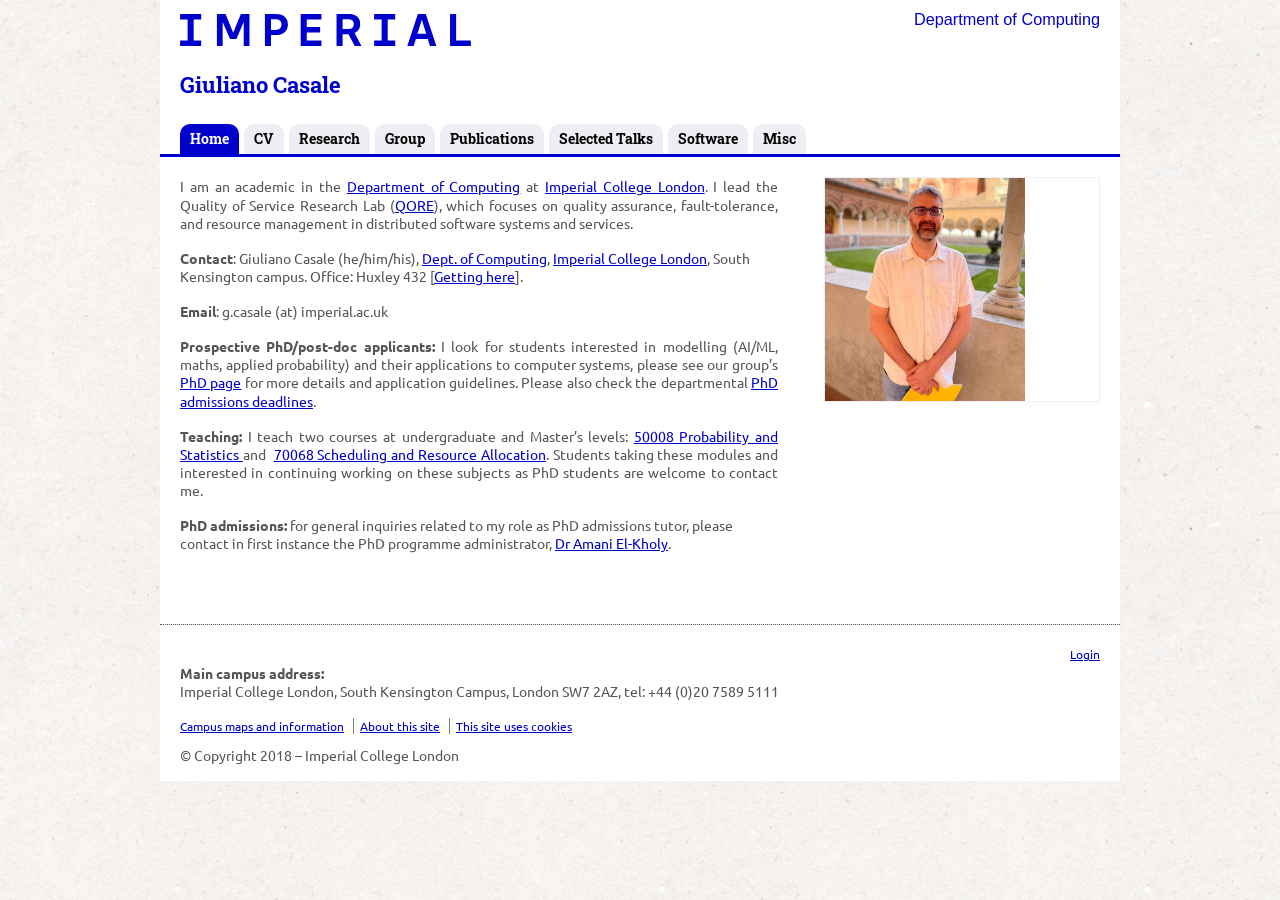
==== commit 2caa7942: "docs: rename Talks tab to Selected Talks Co-Authored-By: Claude Opus 5 <noreply@anthropic.com>" ====
--- a/index.html
+++ b/index.html
@@ -124,8 +124,8 @@
 <li id="nav-menu-item-2173" class="main-menu-item  menu-item-even menu-item-depth-0  menu-item menu-item-type-post_type menu-item-object-page"><a target="_blank" href="https://www.doc.ic.ac.uk/~gcasale/content/cvcasaleeng_ac.pdf#new_tab" class="menu-link main-menu-link">CV</a></li>
 <li id="nav-menu-item-2668" class="main-menu-item  menu-item-even menu-item-depth-0  menu-item menu-item-type-post_type menu-item-object-page"><a href="https://imperial-qore.github.io/" class="menu-link main-menu-link">Research</a></li>
 <li id="nav-menu-item-2756" class="main-menu-item  menu-item-even menu-item-depth-0  menu-item menu-item-type-post_type menu-item-object-page"><a href="https://imperial-qore.github.io/" class="menu-link main-menu-link">Group</a></li>
-<li id="nav-menu-item-2275" class="main-menu-item  menu-item-even menu-item-depth-0  menu-item menu-item-type-post_type menu-item-object-page"><a target="_blank" href="http://dblp.uni-trier.de/pers/hd/c/Casale:Giuliano#new_tab" class="menu-link main-menu-link">Publications</a></li>
-<li id="nav-menu-item-3147" class="main-menu-item  menu-item-even menu-item-depth-0  menu-item menu-item-type-post_type menu-item-object-page"><a href="recent-talks/index.html" class="menu-link main-menu-link">Talks</a></li>
+<li id="nav-menu-item-2275" class="main-menu-item  menu-item-even menu-item-depth-0  menu-item menu-item-type-post_type menu-item-object-page"><a href="publications/index.html" class="menu-link main-menu-link">Publications</a></li>
+<li id="nav-menu-item-3147" class="main-menu-item  menu-item-even menu-item-depth-0  menu-item menu-item-type-post_type menu-item-object-page"><a href="recent-talks/index.html" class="menu-link main-menu-link">Selected Talks</a></li>
 <li id="nav-menu-item-2794" class="main-menu-item  menu-item-even menu-item-depth-0  menu-item menu-item-type-post_type menu-item-object-page"><a href="https://www.youtube.com/playlist?list=PLro4AfYyf7M5u4b8OX2OgLVAV9Yuwkt92" class="menu-link main-menu-link">Videos</a></li>
 <li id="nav-menu-item-1296" class="main-menu-item  menu-item-even menu-item-depth-0  menu-item menu-item-type-post_type menu-item-object-page"><a href="https://github.com/imperial-qore/" class="menu-link main-menu-link">Software</a></li>
 <li id="nav-menu-item-1596" class="main-menu-item  menu-item-even menu-item-depth-0  menu-item menu-item-type-post_type menu-item-object-page"><a href="fun-and-miscellanea/index.html" class="menu-link main-menu-link">Misc</a></li>
--- a/wp-content/themes/ic-doc-default-simple/style-custom.css
+++ b/wp-content/themes/ic-doc-default-simple/style-custom.css
@@ -24,18 +24,9 @@
 Be sure to end each line with a semi-colon and make sure each openening brace is followed by a closing 
 brace after the properties have been declared.
 
-* Use with caution - incorrect syntax or invalid selectors may cause unexpected results, invalid 
-syntax will be highlighted below in Red. */
-
-
-
-
-
-
-
-
-
-
-
-
-
+* Use with caution - incorrect syntax or invalid selectors may cause unexpected results, invalid
+syntax will be highlighted below in Red. */
+
+#header #nav-menu-item-2794 {
+	display: none;
+}
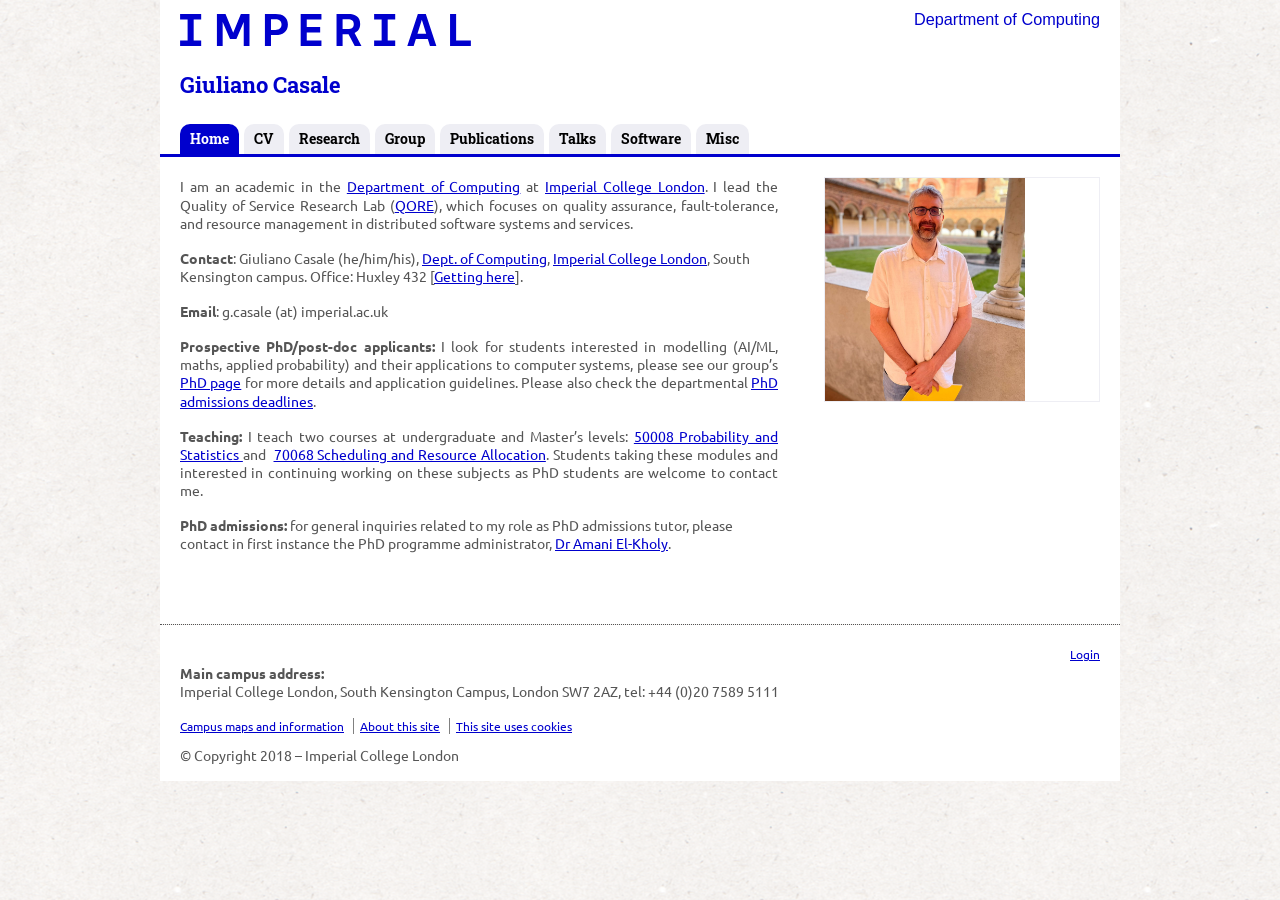
==== commit 0301fe1b: "docs: revert nav label to Talks, keep page heading Co-Authored-By: Claude Opus 5 <noreply@anthropic." ====
--- a/index.html
+++ b/index.html
@@ -125,7 +125,7 @@
 <li id="nav-menu-item-2668" class="main-menu-item  menu-item-even menu-item-depth-0  menu-item menu-item-type-post_type menu-item-object-page"><a href="https://imperial-qore.github.io/" class="menu-link main-menu-link">Research</a></li>
 <li id="nav-menu-item-2756" class="main-menu-item  menu-item-even menu-item-depth-0  menu-item menu-item-type-post_type menu-item-object-page"><a href="https://imperial-qore.github.io/" class="menu-link main-menu-link">Group</a></li>
 <li id="nav-menu-item-2275" class="main-menu-item  menu-item-even menu-item-depth-0  menu-item menu-item-type-post_type menu-item-object-page"><a href="publications/index.html" class="menu-link main-menu-link">Publications</a></li>
-<li id="nav-menu-item-3147" class="main-menu-item  menu-item-even menu-item-depth-0  menu-item menu-item-type-post_type menu-item-object-page"><a href="recent-talks/index.html" class="menu-link main-menu-link">Selected Talks</a></li>
+<li id="nav-menu-item-3147" class="main-menu-item  menu-item-even menu-item-depth-0  menu-item menu-item-type-post_type menu-item-object-page"><a href="recent-talks/index.html" class="menu-link main-menu-link">Talks</a></li>
 <li id="nav-menu-item-2794" class="main-menu-item  menu-item-even menu-item-depth-0  menu-item menu-item-type-post_type menu-item-object-page"><a href="https://www.youtube.com/playlist?list=PLro4AfYyf7M5u4b8OX2OgLVAV9Yuwkt92" class="menu-link main-menu-link">Videos</a></li>
 <li id="nav-menu-item-1296" class="main-menu-item  menu-item-even menu-item-depth-0  menu-item menu-item-type-post_type menu-item-object-page"><a href="https://github.com/imperial-qore/" class="menu-link main-menu-link">Software</a></li>
 <li id="nav-menu-item-1596" class="main-menu-item  menu-item-even menu-item-depth-0  menu-item menu-item-type-post_type menu-item-object-page"><a href="fun-and-miscellanea/index.html" class="menu-link main-menu-link">Misc</a></li>
